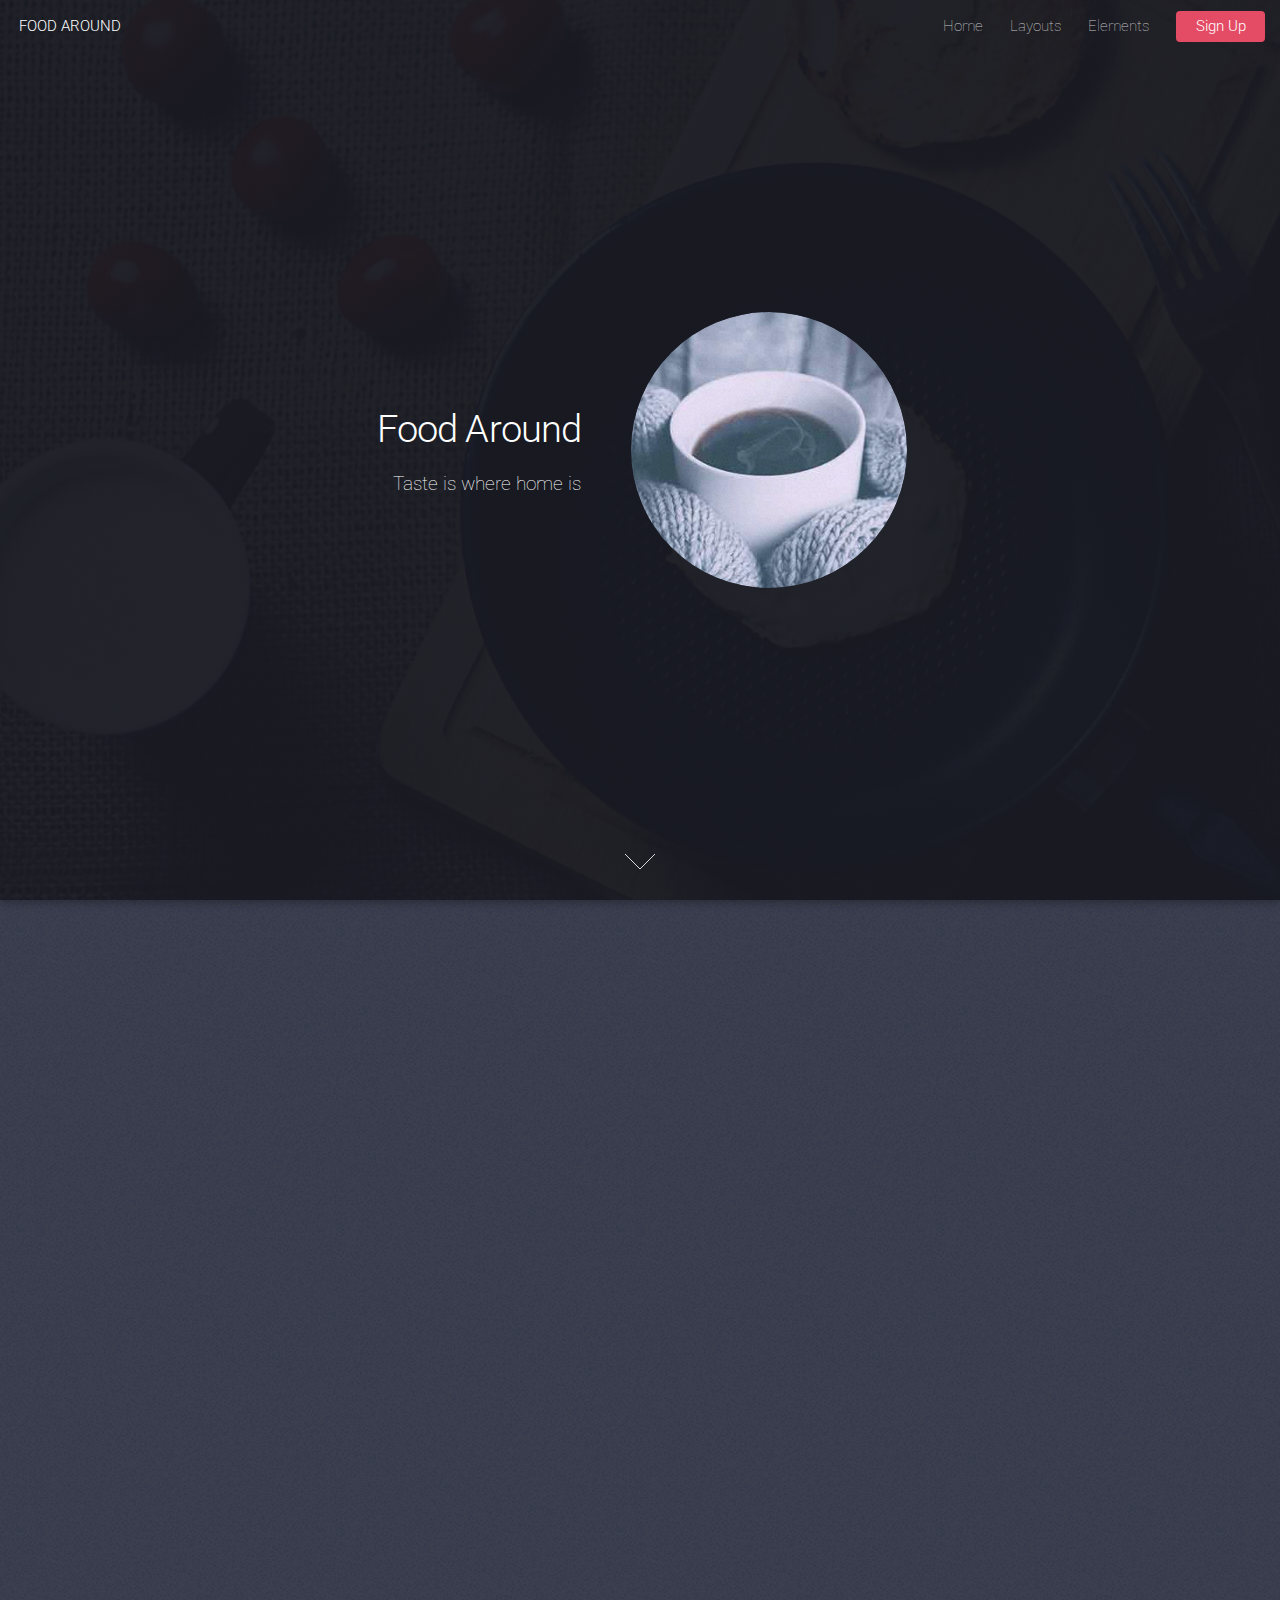
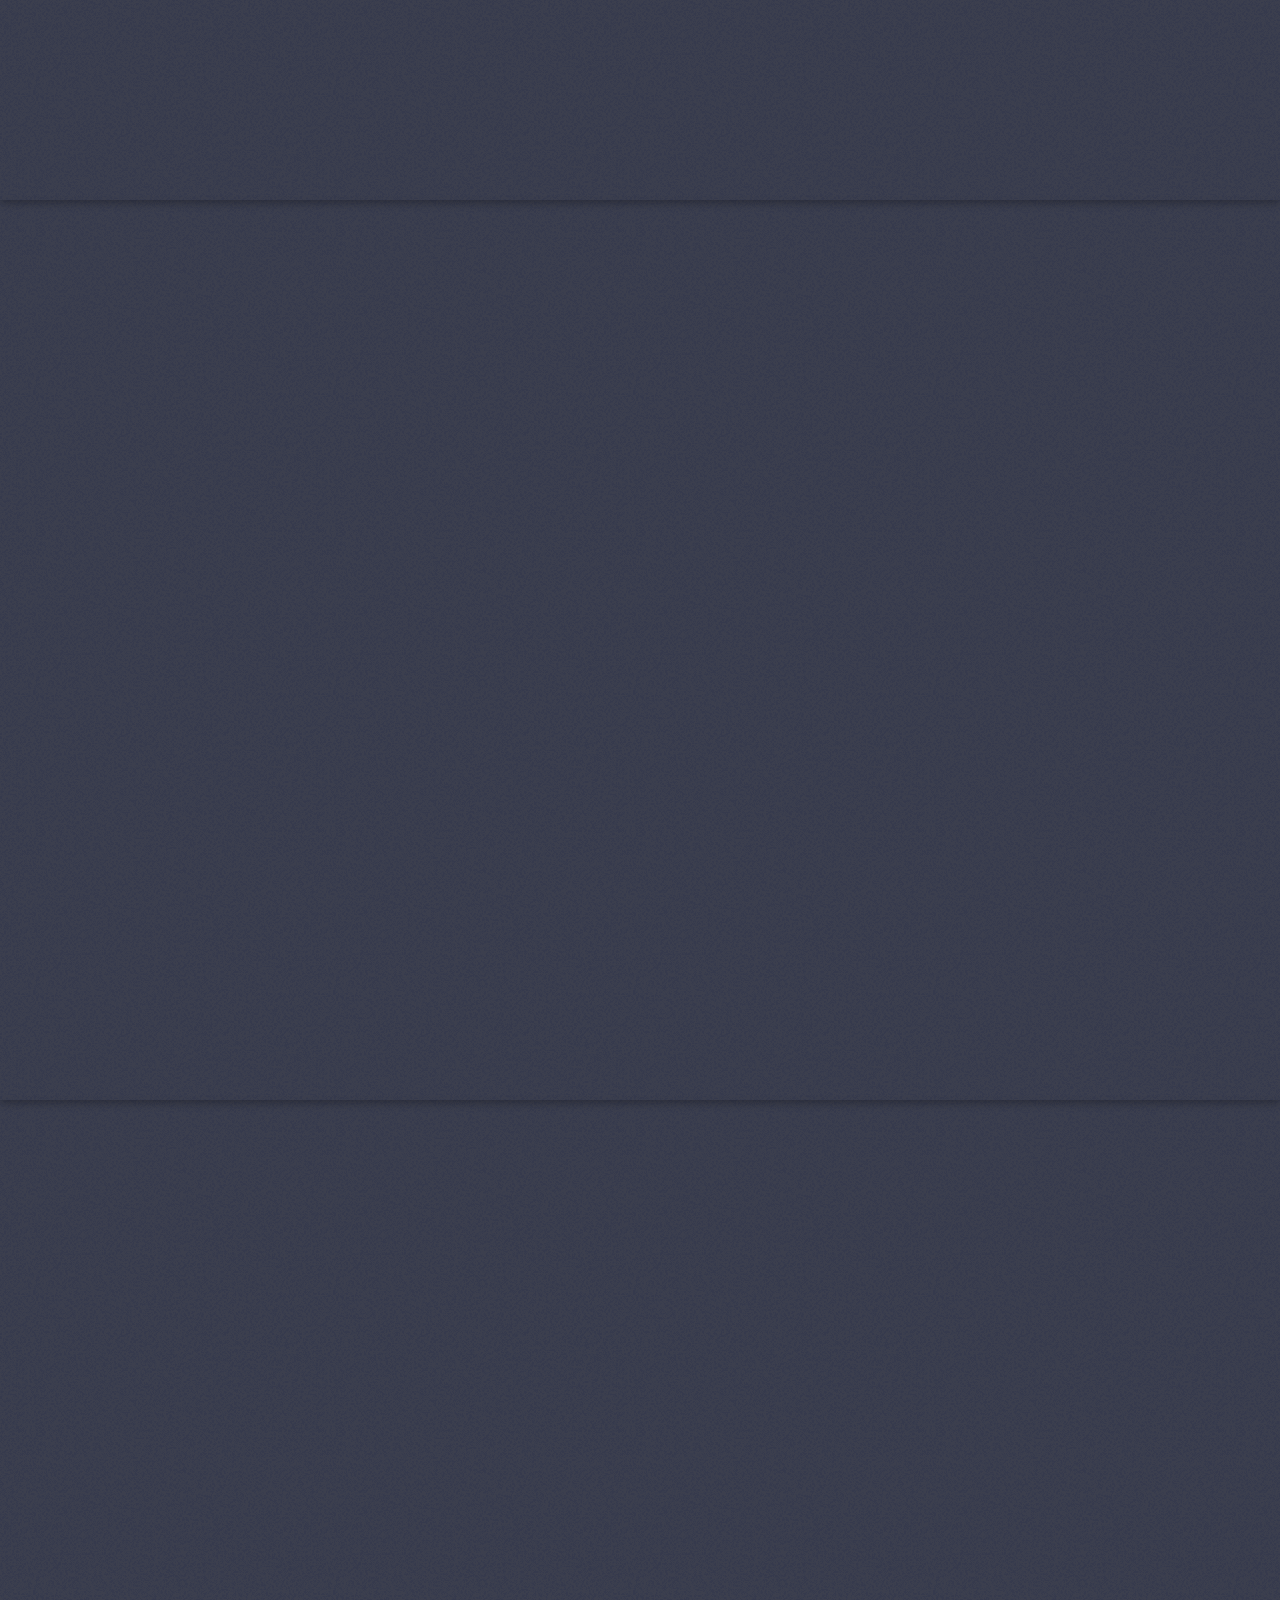
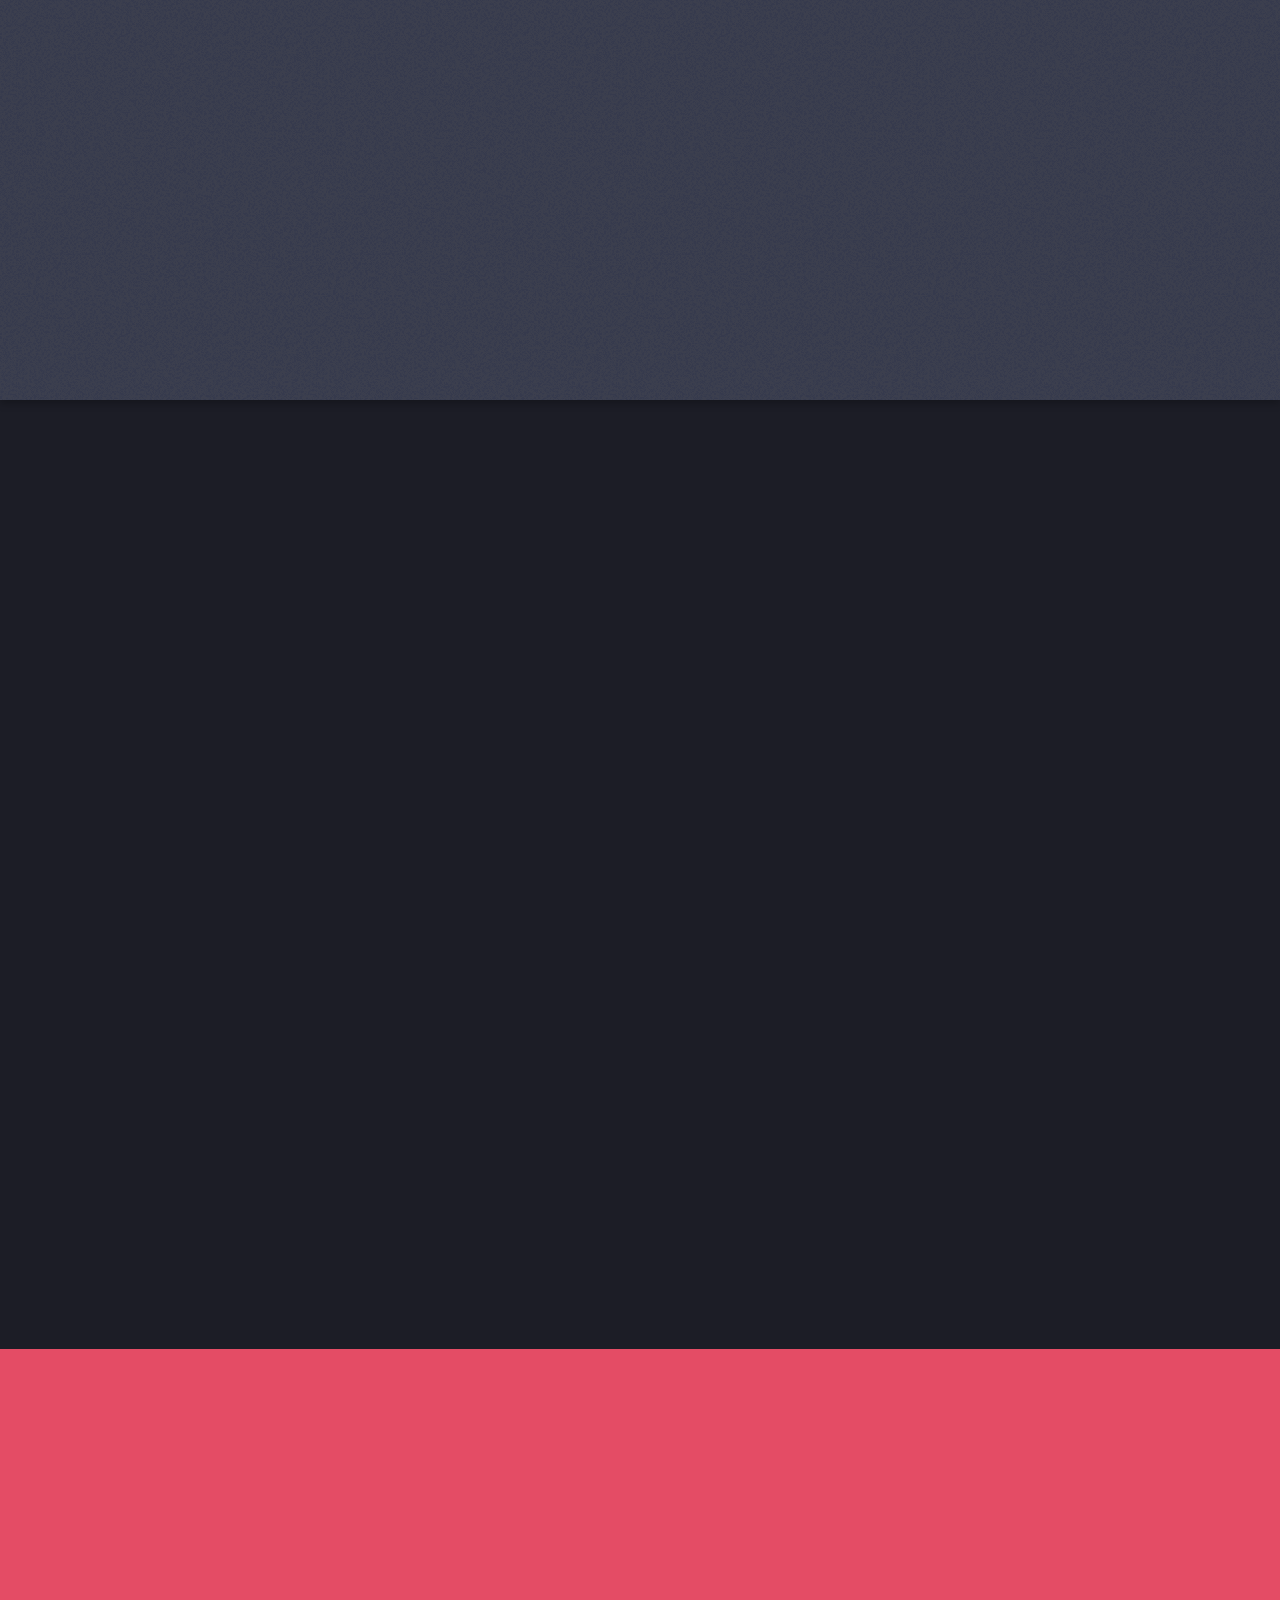
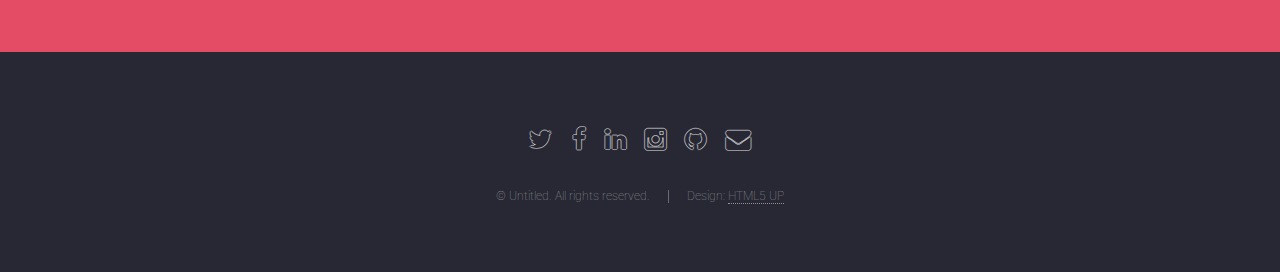
==== index.html @ 06fcaded "initial commit" ====
<!DOCTYPE HTML>
<!--
	Landed by HTML5 UP
	html5up.net | @n33co
	Free for personal and commercial use under the CCA 3.0 license (html5up.net/license)
-->
<html>
	<head>
		<title>Food Around | Taste is where home is</title>
		<meta charset="utf-8" />
		<meta name="viewport" content="width=device-width, initial-scale=1" />
		<!--[if lte IE 8]><script src="assets/js/ie/html5shiv.js"></script><![endif]-->
		<link rel="stylesheet" href="assets/css/main.css" />
		<!--[if lte IE 9]><link rel="stylesheet" href="assets/css/ie9.css" /><![endif]-->
		<!--[if lte IE 8]><link rel="stylesheet" href="assets/css/ie8.css" /><![endif]-->
	</head>
	<body class="landing">
		<div id="page-wrapper">

			<!-- Header -->
				<header id="header">
					<h1 id="logo"><a href="index.html">FOOD AROUND</a></h1>
					<nav id="nav">
						<ul>
							<li><a href="index.html">Home</a></li>
							<li>
								<a href="#">Layouts</a>
								<ul>
									<li><a href="left-sidebar.html">Left Sidebar</a></li>
									<li><a href="right-sidebar.html">Right Sidebar</a></li>
									<li><a href="no-sidebar.html">No Sidebar</a></li>
									<li>
										<a href="#">Submenu</a>
										<ul>
											<li><a href="#">Option 1</a></li>
											<li><a href="#">Option 2</a></li>
											<li><a href="#">Option 3</a></li>
											<li><a href="#">Option 4</a></li>
										</ul>
									</li>
								</ul>
							</li>
							<li><a href="elements.html">Elements</a></li>
							<li><a href="#" class="button special">Sign Up</a></li>
						</ul>
					</nav>
				</header>

			<!-- Banner -->
				<section id="banner">
					<div class="content">
						<header>
							<h2>Food Around</h2>
							<p>Taste is where home is</p>
						</header>
						<span class="image"><img src="images/pic01.jpg" alt="" /></span>
					</div>
					<a href="#one" class="goto-next scrolly">Next</a>
				</section>

			<!-- One -->
				<section id="one" class="spotlight style1 bottom">
					<span class="image fit main"><img src="images/pic02.jpg" alt="" /></span>
					<div class="content">
						<div class="container">
							<div class="row">
								<div class="4u 12u$(medium)">
									<header>
										<h2>Odio faucibus ipsum integer consequat</h2>
										<p>Nascetur eu nibh vestibulum amet gravida nascetur praesent</p>
									</header>
								</div>
								<div class="4u 12u$(medium)">
									<p>Feugiat accumsan lorem eu ac lorem amet sed accumsan donec.
									Blandit orci porttitor semper. Arcu phasellus tortor enim mi
									nisi praesent dolor adipiscing. Integer mi sed nascetur cep aliquet
									augue varius tempus lobortis porttitor accumsan consequat
									adipiscing lorem dolor.</p>
								</div>
								<div class="4u$ 12u$(medium)">
									<p>Morbi enim nascetur et placerat lorem sed iaculis neque ante
									adipiscing adipiscing metus massa. Blandit orci porttitor semper.
									Arcu phasellus tortor enim mi mi nisi praesent adipiscing. Integer
									mi sed nascetur cep aliquet augue varius tempus. Feugiat lorem
									ipsum dolor nullam.</p>
								</div>
							</div>
						</div>
					</div>
					<a href="#two" class="goto-next scrolly">Next</a>
				</section>

			<!-- Two -->
				<section id="two" class="spotlight style2 right">
					<span class="image fit main"><img src="images/pic03.jpg" alt="" /></span>
					<div class="content">
						<header>
							<h2>Interdum amet non magna accumsan</h2>
							<p>Nunc commodo accumsan eget id nisi eu col volutpat magna</p>
						</header>
						<p>Feugiat accumsan lorem eu ac lorem amet ac arcu phasellus tortor enim mi mi nisi praesent adipiscing. Integer mi sed nascetur cep aliquet augue varius tempus lobortis porttitor lorem et accumsan consequat adipiscing lorem.</p>
						<ul class="actions">
							<li><a href="#" class="button">Learn More</a></li>
						</ul>
					</div>
					<a href="#three" class="goto-next scrolly">Next</a>
				</section>

			<!-- Three -->
				<section id="three" class="spotlight style3 left">
					<span class="image fit main bottom"><img src="images/pic04.jpg" alt="" /></span>
					<div class="content">
						<header>
							<h2>Interdum felis blandit praesent sed augue</h2>
							<p>Accumsan integer ultricies aliquam vel massa sapien phasellus</p>
						</header>
						<p>Feugiat accumsan lorem eu ac lorem amet ac arcu phasellus tortor enim mi mi nisi praesent adipiscing. Integer mi sed nascetur cep aliquet augue varius tempus lobortis porttitor lorem et accumsan consequat adipiscing lorem.</p>
						<ul class="actions">
							<li><a href="#" class="button">Learn More</a></li>
						</ul>
					</div>
					<a href="#four" class="goto-next scrolly">Next</a>
				</section>

			<!-- Four -->
				<section id="four" class="wrapper style1 special fade-up">
					<div class="container">
						<header class="major">
							<h2>Accumsan sed tempus adipiscing blandit</h2>
							<p>Iaculis ac volutpat vis non enim gravida nisi faucibus posuere arcu consequat</p>
						</header>
						<div class="box alt">
							<div class="row uniform">
								<section class="4u 6u(medium) 12u$(xsmall)">
									<span class="icon alt major fa-area-chart"></span>
									<h3>Ipsum sed commodo</h3>
									<p>Feugiat accumsan lorem eu ac lorem amet accumsan donec. Blandit orci porttitor.</p>
								</section>
								<section class="4u 6u$(medium) 12u$(xsmall)">
									<span class="icon alt major fa-comment"></span>
									<h3>Eleifend lorem ornare</h3>
									<p>Feugiat accumsan lorem eu ac lorem amet accumsan donec. Blandit orci porttitor.</p>
								</section>
								<section class="4u$ 6u(medium) 12u$(xsmall)">
									<span class="icon alt major fa-flask"></span>
									<h3>Cubilia cep lobortis</h3>
									<p>Feugiat accumsan lorem eu ac lorem amet accumsan donec. Blandit orci porttitor.</p>
								</section>
								<section class="4u 6u$(medium) 12u$(xsmall)">
									<span class="icon alt major fa-paper-plane"></span>
									<h3>Non semper interdum</h3>
									<p>Feugiat accumsan lorem eu ac lorem amet accumsan donec. Blandit orci porttitor.</p>
								</section>
								<section class="4u 6u(medium) 12u$(xsmall)">
									<span class="icon alt major fa-file"></span>
									<h3>Odio laoreet accumsan</h3>
									<p>Feugiat accumsan lorem eu ac lorem amet accumsan donec. Blandit orci porttitor.</p>
								</section>
								<section class="4u$ 6u$(medium) 12u$(xsmall)">
									<span class="icon alt major fa-lock"></span>
									<h3>Massa arcu accumsan</h3>
									<p>Feugiat accumsan lorem eu ac lorem amet accumsan donec. Blandit orci porttitor.</p>
								</section>
							</div>
						</div>
						<footer class="major">
							<ul class="actions">
								<li><a href="#" class="button">Magna sed feugiat</a></li>
							</ul>
						</footer>
					</div>
				</section>

			<!-- Five -->
				<section id="five" class="wrapper style2 special fade">
					<div class="container">
						<header>
							<h2>Magna faucibus lorem diam</h2>
							<p>Ante metus praesent faucibus ante integer id accumsan eleifend</p>
						</header>
						<form method="post" action="#" class="container 50%">
							<div class="row uniform 50%">
								<div class="8u 12u$(xsmall)"><input type="email" name="email" id="email" placeholder="Your Email Address" /></div>
								<div class="4u$ 12u$(xsmall)"><input type="submit" value="Get Started" class="fit special" /></div>
							</div>
						</form>
					</div>
				</section>

			<!-- Footer -->
				<footer id="footer">
					<ul class="icons">
						<li><a href="#" class="icon alt fa-twitter"><span class="label">Twitter</span></a></li>
						<li><a href="#" class="icon alt fa-facebook"><span class="label">Facebook</span></a></li>
						<li><a href="#" class="icon alt fa-linkedin"><span class="label">LinkedIn</span></a></li>
						<li><a href="#" class="icon alt fa-instagram"><span class="label">Instagram</span></a></li>
						<li><a href="#" class="icon alt fa-github"><span class="label">GitHub</span></a></li>
						<li><a href="#" class="icon alt fa-envelope"><span class="label">Email</span></a></li>
					</ul>
					<ul class="copyright">
						<li>&copy; Untitled. All rights reserved.</li><li>Design: <a href="http://html5up.net">HTML5 UP</a></li>
					</ul>
				</footer>

		</div>

		<!-- Scripts -->
			<script src="assets/js/jquery.min.js"></script>
			<script src="assets/js/jquery.scrolly.min.js"></script>
			<script src="assets/js/jquery.dropotron.min.js"></script>
			<script src="assets/js/jquery.scrollex.min.js"></script>
			<script src="assets/js/skel.min.js"></script>
			<script src="assets/js/util.js"></script>
			<!--[if lte IE 8]><script src="assets/js/ie/respond.min.js"></script><![endif]-->
			<script src="assets/js/main.js"></script>

	</body>
</html>
---- assets/css/main.css ----
@import url("font-awesome.min.css");
@import url("http://fonts.googleapis.com/css?family=Roboto:100,300,100italic,300italic");

/*
	Landed by HTML5 UP
	html5up.net | @n33co
	Free for personal and commercial use under the CCA 3.0 license (html5up.net/license)
*/

/* Reset */

	html, body, div, span, applet, object, iframe, h1, h2, h3, h4, h5, h6, p, blockquote, pre, a, abbr, acronym, address, big, cite, code, del, dfn, em, img, ins, kbd, q, s, samp, small, strike, strong, sub, sup, tt, var, b, u, i, center, dl, dt, dd, ol, ul, li, fieldset, form, label, legend, table, caption, tbody, tfoot, thead, tr, th, td, article, aside, canvas, details, embed, figure, figcaption, footer, header, hgroup, menu, nav, output, ruby, section, summary, time, mark, audio, video {
		margin: 0;
		padding: 0;
		border: 0;
		font-size: 100%;
		font: inherit;
		vertical-align: baseline;
	}

	article, aside, details, figcaption, figure, footer, header, hgroup, menu, nav, section {
		display: block;
	}

	body {
		line-height: 1;
	}

	ol, ul {
		list-style: none;
	}

	blockquote, q {
		quotes: none;
	}

	blockquote:before, blockquote:after, q:before, q:after {
		content: '';
		content: none;
	}

	table {
		border-collapse: collapse;
		border-spacing: 0;
	}

	body {
		-webkit-text-size-adjust: none;
	}

/* Box Model */

	*, *:before, *:after {
		-moz-box-sizing: border-box;
		-webkit-box-sizing: border-box;
		box-sizing: border-box;
	}

/* Containers */

	.container {
		margin-left: auto;
		margin-right: auto;
	}

	.container.\31 25\25 {
		width: 100%;
		max-width: 87.5em;
		min-width: 70em;
	}

	.container.\37 5\25 {
		width: 52.5em;
	}

	.container.\35 0\25 {
		width: 35em;
	}

	.container.\32 5\25 {
		width: 17.5em;
	}

	.container {
		width: 70em;
	}

	@media screen and (max-width: 1680px) {

		.container.\31 25\25 {
			width: 100%;
			max-width: 87.5em;
			min-width: 70em;
		}

		.container.\37 5\25 {
			width: 52.5em;
		}

		.container.\35 0\25 {
			width: 35em;
		}

		.container.\32 5\25 {
			width: 17.5em;
		}

		.container {
			width: 70em;
		}

	}

	@media screen and (max-width: 1280px) {

		.container.\31 25\25 {
			width: 100%;
			max-width: 112.5%;
			min-width: 90%;
		}

		.container.\37 5\25 {
			width: 67.5%;
		}

		.container.\35 0\25 {
			width: 45%;
		}

		.container.\32 5\25 {
			width: 22.5%;
		}

		.container {
			width: 90%;
		}

	}

	@media screen and (max-width: 980px) {

		.container.\31 25\25 {
			width: 100%;
			max-width: 125%;
			min-width: 100%;
		}

		.container.\37 5\25 {
			width: 75%;
		}

		.container.\35 0\25 {
			width: 50%;
		}

		.container.\32 5\25 {
			width: 25%;
		}

		.container {
			width: 100% !important;
		}

	}

	@media screen and (max-width: 736px) {

		.container.\31 25\25 {
			width: 100%;
			max-width: 125%;
			min-width: 100%;
		}

		.container.\37 5\25 {
			width: 75%;
		}

		.container.\35 0\25 {
			width: 50%;
		}

		.container.\32 5\25 {
			width: 25%;
		}

		.container {
			width: 100% !important;
		}

	}

	@media screen and (max-width: 480px) {

		.container.\31 25\25 {
			width: 100%;
			max-width: 125%;
			min-width: 100%;
		}

		.container.\37 5\25 {
			width: 75%;
		}

		.container.\35 0\25 {
			width: 50%;
		}

		.container.\32 5\25 {
			width: 25%;
		}

		.container {
			width: 100% !important;
		}

	}

/* Grid */

	.row {
		border-bottom: solid 1px transparent;
		-moz-box-sizing: border-box;
		-webkit-box-sizing: border-box;
		box-sizing: border-box;
	}

	.row > * {
		float: left;
		-moz-box-sizing: border-box;
		-webkit-box-sizing: border-box;
		box-sizing: border-box;
	}

	.row:after, .row:before {
		content: '';
		display: block;
		clear: both;
		height: 0;
	}

	.row.uniform > * > :first-child {
		margin-top: 0;
	}

	.row.uniform > * > :last-child {
		margin-bottom: 0;
	}

	.row.\30 \25 > * {
		padding: 0 0 0 0em;
	}

	.row.\30 \25 {
		margin: 0 0 -1px 0em;
	}

	.row.uniform.\30 \25 > * {
		padding: 0em 0 0 0em;
	}

	.row.uniform.\30 \25 {
		margin: 0em 0 -1px 0em;
	}

	.row > * {
		padding: 0 0 0 2.5em;
	}

	.row {
		margin: 0 0 -1px -2.5em;
	}

	.row.uniform > * {
		padding: 2.5em 0 0 2.5em;
	}

	.row.uniform {
		margin: -2.5em 0 -1px -2.5em;
	}

	.row.\32 00\25 > * {
		padding: 0 0 0 5em;
	}

	.row.\32 00\25 {
		margin: 0 0 -1px -5em;
	}

	.row.uniform.\32 00\25 > * {
		padding: 5em 0 0 5em;
	}

	.row.uniform.\32 00\25 {
		margin: -5em 0 -1px -5em;
	}

	.row.\31 50\25 > * {
		padding: 0 0 0 3.75em;
	}

	.row.\31 50\25 {
		margin: 0 0 -1px -3.75em;
	}

	.row.uniform.\31 50\25 > * {
		padding: 3.75em 0 0 3.75em;
	}

	.row.uniform.\31 50\25 {
		margin: -3.75em 0 -1px -3.75em;
	}

	.row.\35 0\25 > * {
		padding: 0 0 0 1.25em;
	}

	.row.\35 0\25 {
		margin: 0 0 -1px -1.25em;
	}

	.row.uniform.\35 0\25 > * {
		padding: 1.25em 0 0 1.25em;
	}

	.row.uniform.\35 0\25 {
		margin: -1.25em 0 -1px -1.25em;
	}

	.row.\32 5\25 > * {
		padding: 0 0 0 0.625em;
	}

	.row.\32 5\25 {
		margin: 0 0 -1px -0.625em;
	}

	.row.uniform.\32 5\25 > * {
		padding: 0.625em 0 0 0.625em;
	}

	.row.uniform.\32 5\25 {
		margin: -0.625em 0 -1px -0.625em;
	}

	.\31 2u, .\31 2u\24 {
		width: 100%;
		clear: none;
		margin-left: 0;
	}

	.\31 1u, .\31 1u\24 {
		width: 91.6666666667%;
		clear: none;
		margin-left: 0;
	}

	.\31 0u, .\31 0u\24 {
		width: 83.3333333333%;
		clear: none;
		margin-left: 0;
	}

	.\39 u, .\39 u\24 {
		width: 75%;
		clear: none;
		margin-left: 0;
	}

	.\38 u, .\38 u\24 {
		width: 66.6666666667%;
		clear: none;
		margin-left: 0;
	}

	.\37 u, .\37 u\24 {
		width: 58.3333333333%;
		clear: none;
		margin-left: 0;
	}

	.\36 u, .\36 u\24 {
		width: 50%;
		clear: none;
		margin-left: 0;
	}

	.\35 u, .\35 u\24 {
		width: 41.6666666667%;
		clear: none;
		margin-left: 0;
	}

	.\34 u, .\34 u\24 {
		width: 33.3333333333%;
		clear: none;
		margin-left: 0;
	}

	.\33 u, .\33 u\24 {
		width: 25%;
		clear: none;
		margin-left: 0;
	}

	.\32 u, .\32 u\24 {
		width: 16.6666666667%;
		clear: none;
		margin-left: 0;
	}

	.\31 u, .\31 u\24 {
		width: 8.3333333333%;
		clear: none;
		margin-left: 0;
	}

	.\31 2u\24 + *,
	.\31 1u\24 + *,
	.\31 0u\24 + *,
	.\39 u\24 + *,
	.\38 u\24 + *,
	.\37 u\24 + *,
	.\36 u\24 + *,
	.\35 u\24 + *,
	.\34 u\24 + *,
	.\33 u\24 + *,
	.\32 u\24 + *,
	.\31 u\24 + * {
		clear: left;
	}

	.\-11u {
		margin-left: 91.66667%;
	}

	.\-10u {
		margin-left: 83.33333%;
	}

	.\-9u {
		margin-left: 75%;
	}

	.\-8u {
		margin-left: 66.66667%;
	}

	.\-7u {
		margin-left: 58.33333%;
	}

	.\-6u {
		margin-left: 50%;
	}

	.\-5u {
		margin-left: 41.66667%;
	}

	.\-4u {
		margin-left: 33.33333%;
	}

	.\-3u {
		margin-left: 25%;
	}

	.\-2u {
		margin-left: 16.66667%;
	}

	.\-1u {
		margin-left: 8.33333%;
	}

	@media screen and (max-width: 1680px) {

		.row > * {
			padding: 0 0 0 2.5em;
		}

		.row {
			margin: 0 0 -1px -2.5em;
		}

		.row.uniform > * {
			padding: 2.5em 0 0 2.5em;
		}

		.row.uniform {
			margin: -2.5em 0 -1px -2.5em;
		}

		.row.\32 00\25 > * {
			padding: 0 0 0 5em;
		}

		.row.\32 00\25 {
			margin: 0 0 -1px -5em;
		}

		.row.uniform.\32 00\25 > * {
			padding: 5em 0 0 5em;
		}

		.row.uniform.\32 00\25 {
			margin: -5em 0 -1px -5em;
		}

		.row.\31 50\25 > * {
			padding: 0 0 0 3.75em;
		}

		.row.\31 50\25 {
			margin: 0 0 -1px -3.75em;
		}

		.row.uniform.\31 50\25 > * {
			padding: 3.75em 0 0 3.75em;
		}

		.row.uniform.\31 50\25 {
			margin: -3.75em 0 -1px -3.75em;
		}

		.row.\35 0\25 > * {
			padding: 0 0 0 1.25em;
		}

		.row.\35 0\25 {
			margin: 0 0 -1px -1.25em;
		}

		.row.uniform.\35 0\25 > * {
			padding: 1.25em 0 0 1.25em;
		}

		.row.uniform.\35 0\25 {
			margin: -1.25em 0 -1px -1.25em;
		}

		.row.\32 5\25 > * {
			padding: 0 0 0 0.625em;
		}

		.row.\32 5\25 {
			margin: 0 0 -1px -0.625em;
		}

		.row.uniform.\32 5\25 > * {
			padding: 0.625em 0 0 0.625em;
		}

		.row.uniform.\32 5\25 {
			margin: -0.625em 0 -1px -0.625em;
		}

		.\31 2u\28xlarge\29, .\31 2u\24\28xlarge\29 {
			width: 100%;
			clear: none;
			margin-left: 0;
		}

		.\31 1u\28xlarge\29, .\31 1u\24\28xlarge\29 {
			width: 91.6666666667%;
			clear: none;
			margin-left: 0;
		}

		.\31 0u\28xlarge\29, .\31 0u\24\28xlarge\29 {
			width: 83.3333333333%;
			clear: none;
			margin-left: 0;
		}

		.\39 u\28xlarge\29, .\39 u\24\28xlarge\29 {
			width: 75%;
			clear: none;
			margin-left: 0;
		}

		.\38 u\28xlarge\29, .\38 u\24\28xlarge\29 {
			width: 66.6666666667%;
			clear: none;
			margin-left: 0;
		}

		.\37 u\28xlarge\29, .\37 u\24\28xlarge\29 {
			width: 58.3333333333%;
			clear: none;
			margin-left: 0;
		}

		.\36 u\28xlarge\29, .\36 u\24\28xlarge\29 {
			width: 50%;
			clear: none;
			margin-left: 0;
		}

		.\35 u\28xlarge\29, .\35 u\24\28xlarge\29 {
			width: 41.6666666667%;
			clear: none;
			margin-left: 0;
		}

		.\34 u\28xlarge\29, .\34 u\24\28xlarge\29 {
			width: 33.3333333333%;
			clear: none;
			margin-left: 0;
		}

		.\33 u\28xlarge\29, .\33 u\24\28xlarge\29 {
			width: 25%;
			clear: none;
			margin-left: 0;
		}

		.\32 u\28xlarge\29, .\32 u\24\28xlarge\29 {
			width: 16.6666666667%;
			clear: none;
			margin-left: 0;
		}

		.\31 u\28xlarge\29, .\31 u\24\28xlarge\29 {
			width: 8.3333333333%;
			clear: none;
			margin-left: 0;
		}

		.\31 2u\24\28xlarge\29 + *,
		.\31 1u\24\28xlarge\29 + *,
		.\31 0u\24\28xlarge\29 + *,
		.\39 u\24\28xlarge\29 + *,
		.\38 u\24\28xlarge\29 + *,
		.\37 u\24\28xlarge\29 + *,
		.\36 u\24\28xlarge\29 + *,
		.\35 u\24\28xlarge\29 + *,
		.\34 u\24\28xlarge\29 + *,
		.\33 u\24\28xlarge\29 + *,
		.\32 u\24\28xlarge\29 + *,
		.\31 u\24\28xlarge\29 + * {
			clear: left;
		}

		.\-11u\28xlarge\29 {
			margin-left: 91.66667%;
		}

		.\-10u\28xlarge\29 {
			margin-left: 83.33333%;
		}

		.\-9u\28xlarge\29 {
			margin-left: 75%;
		}

		.\-8u\28xlarge\29 {
			margin-left: 66.66667%;
		}

		.\-7u\28xlarge\29 {
			margin-left: 58.33333%;
		}

		.\-6u\28xlarge\29 {
			margin-left: 50%;
		}

		.\-5u\28xlarge\29 {
			margin-left: 41.66667%;
		}

		.\-4u\28xlarge\29 {
			margin-left: 33.33333%;
		}

		.\-3u\28xlarge\29 {
			margin-left: 25%;
		}

		.\-2u\28xlarge\29 {
			margin-left: 16.66667%;
		}

		.\-1u\28xlarge\29 {
			margin-left: 8.33333%;
		}

	}

	@media screen and (max-width: 1280px) {

		.row > * {
			padding: 0 0 0 2.5em;
		}

		.row {
			margin: 0 0 -1px -2.5em;
		}

		.row.uniform > * {
			padding: 2.5em 0 0 2.5em;
		}

		.row.uniform {
			margin: -2.5em 0 -1px -2.5em;
		}

		.row.\32 00\25 > * {
			padding: 0 0 0 5em;
		}

		.row.\32 00\25 {
			margin: 0 0 -1px -5em;
		}

		.row.uniform.\32 00\25 > * {
			padding: 5em 0 0 5em;
		}

		.row.uniform.\32 00\25 {
			margin: -5em 0 -1px -5em;
		}

		.row.\31 50\25 > * {
			padding: 0 0 0 3.75em;
		}

		.row.\31 50\25 {
			margin: 0 0 -1px -3.75em;
		}

		.row.uniform.\31 50\25 > * {
			padding: 3.75em 0 0 3.75em;
		}

		.row.uniform.\31 50\25 {
			margin: -3.75em 0 -1px -3.75em;
		}

		.row.\35 0\25 > * {
			padding: 0 0 0 1.25em;
		}

		.row.\35 0\25 {
			margin: 0 0 -1px -1.25em;
		}

		.row.uniform.\35 0\25 > * {
			padding: 1.25em 0 0 1.25em;
		}

		.row.uniform.\35 0\25 {
			margin: -1.25em 0 -1px -1.25em;
		}

		.row.\32 5\25 > * {
			padding: 0 0 0 0.625em;
		}

		.row.\32 5\25 {
			margin: 0 0 -1px -0.625em;
		}

		.row.uniform.\32 5\25 > * {
			padding: 0.625em 0 0 0.625em;
		}

		.row.uniform.\32 5\25 {
			margin: -0.625em 0 -1px -0.625em;
		}

		.\31 2u\28large\29, .\31 2u\24\28large\29 {
			width: 100%;
			clear: none;
			margin-left: 0;
		}

		.\31 1u\28large\29, .\31 1u\24\28large\29 {
			width: 91.6666666667%;
			clear: none;
			margin-left: 0;
		}

		.\31 0u\28large\29, .\31 0u\24\28large\29 {
			width: 83.3333333333%;
			clear: none;
			margin-left: 0;
		}

		.\39 u\28large\29, .\39 u\24\28large\29 {
			width: 75%;
			clear: none;
			margin-left: 0;
		}

		.\38 u\28large\29, .\38 u\24\28large\29 {
			width: 66.6666666667%;
			clear: none;
			margin-left: 0;
		}

		.\37 u\28large\29, .\37 u\24\28large\29 {
			width: 58.3333333333%;
			clear: none;
			margin-left: 0;
		}

		.\36 u\28large\29, .\36 u\24\28large\29 {
			width: 50%;
			clear: none;
			margin-left: 0;
		}

		.\35 u\28large\29, .\35 u\24\28large\29 {
			width: 41.6666666667%;
			clear: none;
			margin-left: 0;
		}

		.\34 u\28large\29, .\34 u\24\28large\29 {
			width: 33.3333333333%;
			clear: none;
			margin-left: 0;
		}

		.\33 u\28large\29, .\33 u\24\28large\29 {
			width: 25%;
			clear: none;
			margin-left: 0;
		}

		.\32 u\28large\29, .\32 u\24\28large\29 {
			width: 16.6666666667%;
			clear: none;
			margin-left: 0;
		}

		.\31 u\28large\29, .\31 u\24\28large\29 {
			width: 8.3333333333%;
			clear: none;
			margin-left: 0;
		}

		.\31 2u\24\28large\29 + *,
		.\31 1u\24\28large\29 + *,
		.\31 0u\24\28large\29 + *,
		.\39 u\24\28large\29 + *,
		.\38 u\24\28large\29 + *,
		.\37 u\24\28large\29 + *,
		.\36 u\24\28large\29 + *,
		.\35 u\24\28large\29 + *,
		.\34 u\24\28large\29 + *,
		.\33 u\24\28large\29 + *,
		.\32 u\24\28large\29 + *,
		.\31 u\24\28large\29 + * {
			clear: left;
		}

		.\-11u\28large\29 {
			margin-left: 91.66667%;
		}

		.\-10u\28large\29 {
			margin-left: 83.33333%;
		}

		.\-9u\28large\29 {
			margin-left: 75%;
		}

		.\-8u\28large\29 {
			margin-left: 66.66667%;
		}

		.\-7u\28large\29 {
			margin-left: 58.33333%;
		}

		.\-6u\28large\29 {
			margin-left: 50%;
		}

		.\-5u\28large\29 {
			margin-left: 41.66667%;
		}

		.\-4u\28large\29 {
			margin-left: 33.33333%;
		}

		.\-3u\28large\29 {
			margin-left: 25%;
		}

		.\-2u\28large\29 {
			margin-left: 16.66667%;
		}

		.\-1u\28large\29 {
			margin-left: 8.33333%;
		}

	}

	@media screen and (max-width: 980px) {

		.row > * {
			padding: 0 0 0 2.5em;
		}

		.row {
			margin: 0 0 -1px -2.5em;
		}

		.row.uniform > * {
			padding: 2.5em 0 0 2.5em;
		}

		.row.uniform {
			margin: -2.5em 0 -1px -2.5em;
		}

		.row.\32 00\25 > * {
			padding: 0 0 0 5em;
		}

		.row.\32 00\25 {
			margin: 0 0 -1px -5em;
		}

		.row.uniform.\32 00\25 > * {
			padding: 5em 0 0 5em;
		}

		.row.uniform.\32 00\25 {
			margin: -5em 0 -1px -5em;
		}

		.row.\31 50\25 > * {
			padding: 0 0 0 3.75em;
		}

		.row.\31 50\25 {
			margin: 0 0 -1px -3.75em;
		}

		.row.uniform.\31 50\25 > * {
			padding: 3.75em 0 0 3.75em;
		}

		.row.uniform.\31 50\25 {
			margin: -3.75em 0 -1px -3.75em;
		}

		.row.\35 0\25 > * {
			padding: 0 0 0 1.25em;
		}

		.row.\35 0\25 {
			margin: 0 0 -1px -1.25em;
		}

		.row.uniform.\35 0\25 > * {
			padding: 1.25em 0 0 1.25em;
		}

		.row.uniform.\35 0\25 {
			margin: -1.25em 0 -1px -1.25em;
		}

		.row.\32 5\25 > * {
			padding: 0 0 0 0.625em;
		}

		.row.\32 5\25 {
			margin: 0 0 -1px -0.625em;
		}

		.row.uniform.\32 5\25 > * {
			padding: 0.625em 0 0 0.625em;
		}

		.row.uniform.\32 5\25 {
			margin: -0.625em 0 -1px -0.625em;
		}

		.\31 2u\28medium\29, .\31 2u\24\28medium\29 {
			width: 100%;
			clear: none;
			margin-left: 0;
		}

		.\31 1u\28medium\29, .\31 1u\24\28medium\29 {
			width: 91.6666666667%;
			clear: none;
			margin-left: 0;
		}

		.\31 0u\28medium\29, .\31 0u\24\28medium\29 {
			width: 83.3333333333%;
			clear: none;
			margin-left: 0;
		}

		.\39 u\28medium\29, .\39 u\24\28medium\29 {
			width: 75%;
			clear: none;
			margin-left: 0;
		}

		.\38 u\28medium\29, .\38 u\24\28medium\29 {
			width: 66.6666666667%;
			clear: none;
			margin-left: 0;
		}

		.\37 u\28medium\29, .\37 u\24\28medium\29 {
			width: 58.3333333333%;
			clear: none;
			margin-left: 0;
		}

		.\36 u\28medium\29, .\36 u\24\28medium\29 {
			width: 50%;
			clear: none;
			margin-left: 0;
		}

		.\35 u\28medium\29, .\35 u\24\28medium\29 {
			width: 41.6666666667%;
			clear: none;
			margin-left: 0;
		}

		.\34 u\28medium\29, .\34 u\24\28medium\29 {
			width: 33.3333333333%;
			clear: none;
			margin-left: 0;
		}

		.\33 u\28medium\29, .\33 u\24\28medium\29 {
			width: 25%;
			clear: none;
			margin-left: 0;
		}

		.\32 u\28medium\29, .\32 u\24\28medium\29 {
			width: 16.6666666667%;
			clear: none;
			margin-left: 0;
		}

		.\31 u\28medium\29, .\31 u\24\28medium\29 {
			width: 8.3333333333%;
			clear: none;
			margin-left: 0;
		}

		.\31 2u\24\28medium\29 + *,
		.\31 1u\24\28medium\29 + *,
		.\31 0u\24\28medium\29 + *,
		.\39 u\24\28medium\29 + *,
		.\38 u\24\28medium\29 + *,
		.\37 u\24\28medium\29 + *,
		.\36 u\24\28medium\29 + *,
		.\35 u\24\28medium\29 + *,
		.\34 u\24\28medium\29 + *,
		.\33 u\24\28medium\29 + *,
		.\32 u\24\28medium\29 + *,
		.\31 u\24\28medium\29 + * {
			clear: left;
		}

		.\-11u\28medium\29 {
			margin-left: 91.66667%;
		}

		.\-10u\28medium\29 {
			margin-left: 83.33333%;
		}

		.\-9u\28medium\29 {
			margin-left: 75%;
		}

		.\-8u\28medium\29 {
			margin-left: 66.66667%;
		}

		.\-7u\28medium\29 {
			margin-left: 58.33333%;
		}

		.\-6u\28medium\29 {
			margin-left: 50%;
		}

		.\-5u\28medium\29 {
			margin-left: 41.66667%;
		}

		.\-4u\28medium\29 {
			margin-left: 33.33333%;
		}

		.\-3u\28medium\29 {
			margin-left: 25%;
		}

		.\-2u\28medium\29 {
			margin-left: 16.66667%;
		}

		.\-1u\28medium\29 {
			margin-left: 8.33333%;
		}

	}

	@media screen and (max-width: 736px) {

		.row > * {
			padding: 0 0 0 2.5em;
		}

		.row {
			margin: 0 0 -1px -2.5em;
		}

		.row.uniform > * {
			padding: 2.5em 0 0 2.5em;
		}

		.row.uniform {
			margin: -2.5em 0 -1px -2.5em;
		}

		.row.\32 00\25 > * {
			padding: 0 0 0 5em;
		}

		.row.\32 00\25 {
			margin: 0 0 -1px -5em;
		}

		.row.uniform.\32 00\25 > * {
			padding: 5em 0 0 5em;
		}

		.row.uniform.\32 00\25 {
			margin: -5em 0 -1px -5em;
		}

		.row.\31 50\25 > * {
			padding: 0 0 0 3.75em;
		}

		.row.\31 50\25 {
			margin: 0 0 -1px -3.75em;
		}

		.row.uniform.\31 50\25 > * {
			padding: 3.75em 0 0 3.75em;
		}

		.row.uniform.\31 50\25 {
			margin: -3.75em 0 -1px -3.75em;
		}

		.row.\35 0\25 > * {
			padding: 0 0 0 1.25em;
		}

		.row.\35 0\25 {
			margin: 0 0 -1px -1.25em;
		}

		.row.uniform.\35 0\25 > * {
			padding: 1.25em 0 0 1.25em;
		}

		.row.uniform.\35 0\25 {
			margin: -1.25em 0 -1px -1.25em;
		}

		.row.\32 5\25 > * {
			padding: 0 0 0 0.625em;
		}

		.row.\32 5\25 {
			margin: 0 0 -1px -0.625em;
		}

		.row.uniform.\32 5\25 > * {
			padding: 0.625em 0 0 0.625em;
		}

		.row.uniform.\32 5\25 {
			margin: -0.625em 0 -1px -0.625em;
		}

		.\31 2u\28small\29, .\31 2u\24\28small\29 {
			width: 100%;
			clear: none;
			margin-left: 0;
		}

		.\31 1u\28small\29, .\31 1u\24\28small\29 {
			width: 91.6666666667%;
			clear: none;
			margin-left: 0;
		}

		.\31 0u\28small\29, .\31 0u\24\28small\29 {
			width: 83.3333333333%;
			clear: none;
			margin-left: 0;
		}

		.\39 u\28small\29, .\39 u\24\28small\29 {
			width: 75%;
			clear: none;
			margin-left: 0;
		}

		.\38 u\28small\29, .\38 u\24\28small\29 {
			width: 66.6666666667%;
			clear: none;
			margin-left: 0;
		}

		.\37 u\28small\29, .\37 u\24\28small\29 {
			width: 58.3333333333%;
			clear: none;
			margin-left: 0;
		}

		.\36 u\28small\29, .\36 u\24\28small\29 {
			width: 50%;
			clear: none;
			margin-left: 0;
		}

		.\35 u\28small\29, .\35 u\24\28small\29 {
			width: 41.6666666667%;
			clear: none;
			margin-left: 0;
		}

		.\34 u\28small\29, .\34 u\24\28small\29 {
			width: 33.3333333333%;
			clear: none;
			margin-left: 0;
		}

		.\33 u\28small\29, .\33 u\24\28small\29 {
			width: 25%;
			clear: none;
			margin-left: 0;
		}

		.\32 u\28small\29, .\32 u\24\28small\29 {
			width: 16.6666666667%;
			clear: none;
			margin-left: 0;
		}

		.\31 u\28small\29, .\31 u\24\28small\29 {
			width: 8.3333333333%;
			clear: none;
			margin-left: 0;
		}

		.\31 2u\24\28small\29 + *,
		.\31 1u\24\28small\29 + *,
		.\31 0u\24\28small\29 + *,
		.\39 u\24\28small\29 + *,
		.\38 u\24\28small\29 + *,
		.\37 u\24\28small\29 + *,
		.\36 u\24\28small\29 + *,
		.\35 u\24\28small\29 + *,
		.\34 u\24\28small\29 + *,
		.\33 u\24\28small\29 + *,
		.\32 u\24\28small\29 + *,
		.\31 u\24\28small\29 + * {
			clear: left;
		}

		.\-11u\28small\29 {
			margin-left: 91.66667%;
		}

		.\-10u\28small\29 {
			margin-left: 83.33333%;
		}

		.\-9u\28small\29 {
			margin-left: 75%;
		}

		.\-8u\28small\29 {
			margin-left: 66.66667%;
		}

		.\-7u\28small\29 {
			margin-left: 58.33333%;
		}

		.\-6u\28small\29 {
			margin-left: 50%;
		}

		.\-5u\28small\29 {
			margin-left: 41.66667%;
		}

		.\-4u\28small\29 {
			margin-left: 33.33333%;
		}

		.\-3u\28small\29 {
			margin-left: 25%;
		}

		.\-2u\28small\29 {
			margin-left: 16.66667%;
		}

		.\-1u\28small\29 {
			margin-left: 8.33333%;
		}

	}

	@media screen and (max-width: 480px) {

		.row > * {
			padding: 0 0 0 2.5em;
		}

		.row {
			margin: 0 0 -1px -2.5em;
		}

		.row.uniform > * {
			padding: 2.5em 0 0 2.5em;
		}

		.row.uniform {
			margin: -2.5em 0 -1px -2.5em;
		}

		.row.\32 00\25 > * {
			padding: 0 0 0 5em;
		}

		.row.\32 00\25 {
			margin: 0 0 -1px -5em;
		}

		.row.uniform.\32 00\25 > * {
			padding: 5em 0 0 5em;
		}

		.row.uniform.\32 00\25 {
			margin: -5em 0 -1px -5em;
		}

		.row.\31 50\25 > * {
			padding: 0 0 0 3.75em;
		}

		.row.\31 50\25 {
			margin: 0 0 -1px -3.75em;
		}

		.row.uniform.\31 50\25 > * {
			padding: 3.75em 0 0 3.75em;
		}

		.row.uniform.\31 50\25 {
			margin: -3.75em 0 -1px -3.75em;
		}

		.row.\35 0\25 > * {
			padding: 0 0 0 1.25em;
		}

		.row.\35 0\25 {
			margin: 0 0 -1px -1.25em;
		}

		.row.uniform.\35 0\25 > * {
			padding: 1.25em 0 0 1.25em;
		}

		.row.uniform.\35 0\25 {
			margin: -1.25em 0 -1px -1.25em;
		}

		.row.\32 5\25 > * {
			padding: 0 0 0 0.625em;
		}

		.row.\32 5\25 {
			margin: 0 0 -1px -0.625em;
		}

		.row.uniform.\32 5\25 > * {
			padding: 0.625em 0 0 0.625em;
		}

		.row.uniform.\32 5\25 {
			margin: -0.625em 0 -1px -0.625em;
		}

		.\31 2u\28xsmall\29, .\31 2u\24\28xsmall\29 {
			width: 100%;
			clear: none;
			margin-left: 0;
		}

		.\31 1u\28xsmall\29, .\31 1u\24\28xsmall\29 {
			width: 91.6666666667%;
			clear: none;
			margin-left: 0;
		}

		.\31 0u\28xsmall\29, .\31 0u\24\28xsmall\29 {
			width: 83.3333333333%;
			clear: none;
			margin-left: 0;
		}

		.\39 u\28xsmall\29, .\39 u\24\28xsmall\29 {
			width: 75%;
			clear: none;
			margin-left: 0;
		}

		.\38 u\28xsmall\29, .\38 u\24\28xsmall\29 {
			width: 66.6666666667%;
			clear: none;
			margin-left: 0;
		}

		.\37 u\28xsmall\29, .\37 u\24\28xsmall\29 {
			width: 58.3333333333%;
			clear: none;
			margin-left: 0;
		}

		.\36 u\28xsmall\29, .\36 u\24\28xsmall\29 {
			width: 50%;
			clear: none;
			margin-left: 0;
		}

		.\35 u\28xsmall\29, .\35 u\24\28xsmall\29 {
			width: 41.6666666667%;
			clear: none;
			margin-left: 0;
		}

		.\34 u\28xsmall\29, .\34 u\24\28xsmall\29 {
			width: 33.3333333333%;
			clear: none;
			margin-left: 0;
		}

		.\33 u\28xsmall\29, .\33 u\24\28xsmall\29 {
			width: 25%;
			clear: none;
			margin-left: 0;
		}

		.\32 u\28xsmall\29, .\32 u\24\28xsmall\29 {
			width: 16.6666666667%;
			clear: none;
			margin-left: 0;
		}

		.\31 u\28xsmall\29, .\31 u\24\28xsmall\29 {
			width: 8.3333333333%;
			clear: none;
			margin-left: 0;
		}

		.\31 2u\24\28xsmall\29 + *,
		.\31 1u\24\28xsmall\29 + *,
		.\31 0u\24\28xsmall\29 + *,
		.\39 u\24\28xsmall\29 + *,
		.\38 u\24\28xsmall\29 + *,
		.\37 u\24\28xsmall\29 + *,
		.\36 u\24\28xsmall\29 + *,
		.\35 u\24\28xsmall\29 + *,
		.\34 u\24\28xsmall\29 + *,
		.\33 u\24\28xsmall\29 + *,
		.\32 u\24\28xsmall\29 + *,
		.\31 u\24\28xsmall\29 + * {
			clear: left;
		}

		.\-11u\28xsmall\29 {
			margin-left: 91.66667%;
		}

		.\-10u\28xsmall\29 {
			margin-left: 83.33333%;
		}

		.\-9u\28xsmall\29 {
			margin-left: 75%;
		}

		.\-8u\28xsmall\29 {
			margin-left: 66.66667%;
		}

		.\-7u\28xsmall\29 {
			margin-left: 58.33333%;
		}

		.\-6u\28xsmall\29 {
			margin-left: 50%;
		}

		.\-5u\28xsmall\29 {
			margin-left: 41.66667%;
		}

		.\-4u\28xsmall\29 {
			margin-left: 33.33333%;
		}

		.\-3u\28xsmall\29 {
			margin-left: 25%;
		}

		.\-2u\28xsmall\29 {
			margin-left: 16.66667%;
		}

		.\-1u\28xsmall\29 {
			margin-left: 8.33333%;
		}

	}

/* Basic */

	html, body {
		background: #1c1d26;
	}

	body.is-loading *, body.is-loading *:before, body.is-loading *:after {
		-moz-animation: none !important;
		-webkit-animation: none !important;
		-ms-animation: none !important;
		animation: none !important;
		-moz-transition: none !important;
		-webkit-transition: none !important;
		-ms-transition: none !important;
		transition: none !important;
	}

	body, input, select, textarea {
		color: rgba(255, 255, 255, 0.75);
		font-family: "Roboto", Helvetica, sans-serif;
		font-size: 15pt;
		font-weight: 100;
		line-height: 1.75em;
	}

	a {
		-moz-transition: border-color 0.2s ease-in-out, color 0.2s ease-in-out;
		-webkit-transition: border-color 0.2s ease-in-out, color 0.2s ease-in-out;
		-ms-transition: border-color 0.2s ease-in-out, color 0.2s ease-in-out;
		transition: border-color 0.2s ease-in-out, color 0.2s ease-in-out;
		border-bottom: dotted 1px;
		color: #e44c65;
		text-decoration: none;
	}

		a:hover {
			color: #e44c65 !important;
			border-bottom-color: transparent;
		}

	strong, b {
		color: #ffffff;
		font-weight: 300;
	}

	em, i {
		font-style: italic;
	}

	p {
		margin: 0 0 2em 0;
	}

	h1, h2, h3, h4, h5, h6 {
		color: #ffffff;
		font-weight: 300;
		line-height: 1em;
		margin: 0 0 1em 0;
	}

		h1 a, h2 a, h3 a, h4 a, h5 a, h6 a {
			color: inherit;
			border: 0;
		}

	h2 {
		font-size: 2em;
		line-height: 1.5em;
		letter-spacing: -0.025em;
	}

	h3 {
		font-size: 1.35em;
		line-height: 1.5em;
	}

	h4 {
		font-size: 1.1em;
		line-height: 1.5em;
	}

	h5 {
		font-size: 0.9em;
		line-height: 1.5em;
	}

	h6 {
		font-size: 0.7em;
		line-height: 1.5em;
	}

	sub {
		font-size: 0.8em;
		position: relative;
		top: 0.5em;
	}

	sup {
		font-size: 0.8em;
		position: relative;
		top: -0.5em;
	}

	hr {
		border: 0;
		border-bottom: solid 1px rgba(255, 255, 255, 0.3);
		margin: 3em 0;
	}

		hr.major {
			margin: 4em 0;
		}

	blockquote {
		border-left: solid 4px rgba(255, 255, 255, 0.3);
		font-style: italic;
		margin: 0 0 2em 0;
		padding: 0.5em 0 0.5em 2em;
	}

	code {
		background: rgba(255, 255, 255, 0.075);
		border-radius: 4px;
		font-family: "Courier New", monospace;
		font-size: 0.9em;
		margin: 0 0.25em;
		padding: 0.25em 0.65em;
	}

	pre {
		-webkit-overflow-scrolling: touch;
		font-family: "Courier New", monospace;
		font-size: 0.9em;
		margin: 0 0 2em 0;
	}

		pre code {
			display: block;
			line-height: 1.75em;
			padding: 1em 1.5em;
			overflow-x: auto;
		}

	.align-left {
		text-align: left;
	}

	.align-center {
		text-align: center;
	}

	.align-right {
		text-align: right;
	}

/* Loader */

	@-moz-keyframes spinner-show {
		0% {
			opacity: 0;
		}

		100% {
			opacity: 1;
		}
	}

	@-webkit-keyframes spinner-show {
		0% {
			opacity: 0;
		}

		100% {
			opacity: 1;
		}
	}

	@-ms-keyframes spinner-show {
		0% {
			opacity: 0;
		}

		100% {
			opacity: 1;
		}
	}

	@keyframes spinner-show {
		0% {
			opacity: 0;
		}

		100% {
			opacity: 1;
		}
	}

	@-moz-keyframes spinner-hide {
		0% {
			color: rgba(255, 255, 255, 0.15);
			z-index: 100001;
			-moz-transform: scale(1) rotate(0deg);
			-webkit-transform: scale(1) rotate(0deg);
			-ms-transform: scale(1) rotate(0deg);
			transform: scale(1) rotate(0deg);
		}

		99% {
			color: #1c1d26;
			z-index: 100001;
			-moz-transform: scale(0.5) rotate(360deg);
			-webkit-transform: scale(0.5) rotate(360deg);
			-ms-transform: scale(0.5) rotate(360deg);
			transform: scale(0.5) rotate(360deg);
		}

		100% {
			color: #1c1d26;
			z-index: -1;
			-moz-transform: scale(0.5) rotate(360deg);
			-webkit-transform: scale(0.5) rotate(360deg);
			-ms-transform: scale(0.5) rotate(360deg);
			transform: scale(0.5) rotate(360deg);
		}
	}

	@-webkit-keyframes spinner-hide {
		0% {
			color: rgba(255, 255, 255, 0.15);
			z-index: 100001;
			-moz-transform: scale(1) rotate(0deg);
			-webkit-transform: scale(1) rotate(0deg);
			-ms-transform: scale(1) rotate(0deg);
			transform: scale(1) rotate(0deg);
		}

		99% {
			color: #1c1d26;
			z-index: 100001;
			-moz-transform: scale(0.5) rotate(360deg);
			-webkit-transform: scale(0.5) rotate(360deg);
			-ms-transform: scale(0.5) rotate(360deg);
			transform: scale(0.5) rotate(360deg);
		}

		100% {
			color: #1c1d26;
			z-index: -1;
			-moz-transform: scale(0.5) rotate(360deg);
			-webkit-transform: scale(0.5) rotate(360deg);
			-ms-transform: scale(0.5) rotate(360deg);
			transform: scale(0.5) rotate(360deg);
		}
	}

	@-ms-keyframes spinner-hide {
		0% {
			color: rgba(255, 255, 255, 0.15);
			z-index: 100001;
			-moz-transform: scale(1) rotate(0deg);
			-webkit-transform: scale(1) rotate(0deg);
			-ms-transform: scale(1) rotate(0deg);
			transform: scale(1) rotate(0deg);
		}

		99% {
			color: #1c1d26;
			z-index: 100001;
			-moz-transform: scale(0.5) rotate(360deg);
			-webkit-transform: scale(0.5) rotate(360deg);
			-ms-transform: scale(0.5) rotate(360deg);
			transform: scale(0.5) rotate(360deg);
		}

		100% {
			color: #1c1d26;
			z-index: -1;
			-moz-transform: scale(0.5) rotate(360deg);
			-webkit-transform: scale(0.5) rotate(360deg);
			-ms-transform: scale(0.5) rotate(360deg);
			transform: scale(0.5) rotate(360deg);
		}
	}

	@keyframes spinner-hide {
		0% {
			color: rgba(255, 255, 255, 0.15);
			z-index: 100001;
			-moz-transform: scale(1) rotate(0deg);
			-webkit-transform: scale(1) rotate(0deg);
			-ms-transform: scale(1) rotate(0deg);
			transform: scale(1) rotate(0deg);
		}

		99% {
			color: #1c1d26;
			z-index: 100001;
			-moz-transform: scale(0.5) rotate(360deg);
			-webkit-transform: scale(0.5) rotate(360deg);
			-ms-transform: scale(0.5) rotate(360deg);
			transform: scale(0.5) rotate(360deg);
		}

		100% {
			color: #1c1d26;
			z-index: -1;
			-moz-transform: scale(0.5) rotate(360deg);
			-webkit-transform: scale(0.5) rotate(360deg);
			-ms-transform: scale(0.5) rotate(360deg);
			transform: scale(0.5) rotate(360deg);
		}
	}

	@-moz-keyframes spinner-rotate {
		0% {
			-moz-transform: scale(1) rotate(0deg);
			-webkit-transform: scale(1) rotate(0deg);
			-ms-transform: scale(1) rotate(0deg);
			transform: scale(1) rotate(0deg);
		}

		100% {
			-moz-transform: scale(1) rotate(360deg);
			-webkit-transform: scale(1) rotate(360deg);
			-ms-transform: scale(1) rotate(360deg);
			transform: scale(1) rotate(360deg);
		}
	}

	@-webkit-keyframes spinner-rotate {
		0% {
			-moz-transform: scale(1) rotate(0deg);
			-webkit-transform: scale(1) rotate(0deg);
			-ms-transform: scale(1) rotate(0deg);
			transform: scale(1) rotate(0deg);
		}

		100% {
			-moz-transform: scale(1) rotate(360deg);
			-webkit-transform: scale(1) rotate(360deg);
			-ms-transform: scale(1) rotate(360deg);
			transform: scale(1) rotate(360deg);
		}
	}

	@-ms-keyframes spinner-rotate {
		0% {
			-moz-transform: scale(1) rotate(0deg);
			-webkit-transform: scale(1) rotate(0deg);
			-ms-transform: scale(1) rotate(0deg);
			transform: scale(1) rotate(0deg);
		}

		100% {
			-moz-transform: scale(1) rotate(360deg);
			-webkit-transform: scale(1) rotate(360deg);
			-ms-transform: scale(1) rotate(360deg);
			transform: scale(1) rotate(360deg);
		}
	}

	@keyframes spinner-rotate {
		0% {
			-moz-transform: scale(1) rotate(0deg);
			-webkit-transform: scale(1) rotate(0deg);
			-ms-transform: scale(1) rotate(0deg);
			transform: scale(1) rotate(0deg);
		}

		100% {
			-moz-transform: scale(1) rotate(360deg);
			-webkit-transform: scale(1) rotate(360deg);
			-ms-transform: scale(1) rotate(360deg);
			transform: scale(1) rotate(360deg);
		}
	}

	@-moz-keyframes overlay-hide {
		0% {
			opacity: 1;
			z-index: 100000;
		}

		15% {
			opacity: 1;
			z-index: 100000;
		}

		99% {
			opacity: 0;
			z-index: 100000;
		}

		100% {
			opacity: 0;
			z-index: -1;
		}
	}

	@-webkit-keyframes overlay-hide {
		0% {
			opacity: 1;
			z-index: 100000;
		}

		15% {
			opacity: 1;
			z-index: 100000;
		}

		99% {
			opacity: 0;
			z-index: 100000;
		}

		100% {
			opacity: 0;
			z-index: -1;
		}
	}

	@-ms-keyframes overlay-hide {
		0% {
			opacity: 1;
			z-index: 100000;
		}

		15% {
			opacity: 1;
			z-index: 100000;
		}

		99% {
			opacity: 0;
			z-index: 100000;
		}

		100% {
			opacity: 0;
			z-index: -1;
		}
	}

	@keyframes overlay-hide {
		0% {
			opacity: 1;
			z-index: 100000;
		}

		15% {
			opacity: 1;
			z-index: 100000;
		}

		99% {
			opacity: 0;
			z-index: 100000;
		}

		100% {
			opacity: 0;
			z-index: -1;
		}
	}

	body.landing {
		text-decoration: none;
	}

		body.landing:before {
			-moz-osx-font-smoothing: grayscale;
			-webkit-font-smoothing: antialiased;
			font-family: FontAwesome;
			font-style: normal;
			font-weight: normal;
			text-transform: none !important;
		}

		body.landing:before {
			-moz-animation: spinner-show 1.5s 1 0.25s ease forwards, spinner-hide 0.25s ease-in-out forwards !important;
			-webkit-animation: spinner-show 1.5s 1 0.25s ease forwards, spinner-hide 0.25s ease-in-out forwards !important;
			-ms-animation: spinner-show 1.5s 1 0.25s ease forwards, spinner-hide 0.25s ease-in-out forwards !important;
			animation: spinner-show 1.5s 1 0.25s ease forwards, spinner-hide 0.25s ease-in-out forwards !important;
			-moz-transform-origin: 50% 50%;
			-webkit-transform-origin: 50% 50%;
			-ms-transform-origin: 50% 50%;
			transform-origin: 50% 50%;
			color: rgba(255, 255, 255, 0.15);
			content: '\f1ce';
			cursor: default;
			display: block;
			font-size: 2em;
			height: 2em;
			left: 50%;
			line-height: 2em;
			margin: -1em 0 0 -1em;
			opacity: 0;
			position: fixed;
			text-align: center;
			top: 50%;
			width: 2em;
			z-index: -1;
		}

		body.landing:after {
			-moz-animation: overlay-hide 1.5s ease-in forwards !important;
			-webkit-animation: overlay-hide 1.5s ease-in forwards !important;
			-ms-animation: overlay-hide 1.5s ease-in forwards !important;
			animation: overlay-hide 1.5s ease-in forwards !important;
			background: #1c1d26;
			content: '';
			display: block;
			height: 100%;
			left: 0;
			opacity: 0;
			position: fixed;
			top: 0;
			width: 100%;
			z-index: -1;
		}

		body.landing.is-loading:before {
			-moz-animation: spinner-show 1.5s 1 0.25s ease forwards, spinner-rotate 0.75s infinite linear !important;
			-webkit-animation: spinner-show 1.5s 1 0.25s ease forwards, spinner-rotate 0.75s infinite linear !important;
			-ms-animation: spinner-show 1.5s 1 0.25s ease forwards, spinner-rotate 0.75s infinite linear !important;
			animation: spinner-show 1.5s 1 0.25s ease forwards, spinner-rotate 0.75s infinite linear !important;
			z-index: 100001;
		}

		body.landing.is-loading:after {
			-moz-animation: none !important;
			-webkit-animation: none !important;
			-ms-animation: none !important;
			animation: none !important;
			opacity: 1;
			z-index: 100000;
		}

	@media (-webkit-min-device-pixel-ratio: 2) {

		body.landing:before {
			line-height: 2.025em;
		}

	}

/* Section/Article */

	section.special, article.special {
		text-align: center;
	}

	header p {
		color: #ffffff;
		position: relative;
		margin: 0 0 1.5em 0;
	}

	header h2 + p {
		font-size: 1.25em;
		margin-top: -1em;
		line-height: 1.75em;
	}

	header h3 + p {
		font-size: 1.1em;
		margin-top: -0.8em;
		line-height: 1.75em;
	}

	header h4 + p,
	header h5 + p,
	header h6 + p {
		font-size: 0.9em;
		margin-top: -0.6em;
		line-height: 1.5em;
	}

	header.major {
		margin: 0 0 4em 0;
		position: relative;
		text-align: center;
	}

		header.major:after {
			background: #e44c65;
			content: '';
			display: inline-block;
			height: 0.2em;
			max-width: 20em;
			width: 75%;
		}

	footer.major {
		margin: 4em 0 0 0;
	}

/* Form */

	form {
		margin: 0 0 2em 0;
	}

	label {
		color: #ffffff;
		display: block;
		font-size: 0.9em;
		font-weight: 300;
		margin: 0 0 1em 0;
	}

	input[type="text"],
	input[type="password"],
	input[type="email"],
	select,
	textarea {
		-moz-appearance: none;
		-webkit-appearance: none;
		-ms-appearance: none;
		appearance: none;
		-moz-transition: border-color 0.2s ease-in-out;
		-webkit-transition: border-color 0.2s ease-in-out;
		-ms-transition: border-color 0.2s ease-in-out;
		transition: border-color 0.2s ease-in-out;
		background: transparent;
		border-radius: 4px;
		border: solid 1px rgba(255, 255, 255, 0.3);
		color: inherit;
		display: block;
		outline: 0;
		padding: 0 1em;
		text-decoration: none;
		width: 100%;
	}

		input[type="text"]:invalid,
		input[type="password"]:invalid,
		input[type="email"]:invalid,
		select:invalid,
		textarea:invalid {
			box-shadow: none;
		}

		input[type="text"]:focus,
		input[type="password"]:focus,
		input[type="email"]:focus,
		select:focus,
		textarea:focus {
			border-color: #e44c65;
		}

	.select-wrapper {
		text-decoration: none;
		display: block;
		position: relative;
	}

		.select-wrapper:before {
			-moz-osx-font-smoothing: grayscale;
			-webkit-font-smoothing: antialiased;
			font-family: FontAwesome;
			font-style: normal;
			font-weight: normal;
			text-transform: none !important;
		}

		.select-wrapper:before {
			color: rgba(255, 255, 255, 0.3);
			content: '\f078';
			display: block;
			height: 3em;
			line-height: 3em;
			pointer-events: none;
			position: absolute;
			right: 0;
			text-align: center;
			top: 0;
			width: 3em;
		}

		.select-wrapper select::-ms-expand {
			display: none;
		}

	input[type="text"],
	input[type="password"],
	input[type="email"],
	select {
		height: 3em;
	}

	textarea {
		padding: 0.75em 1em;
	}

	select option {
		background-color: #1c1d26;
		color: #ffffff;
	}

	select:focus::-ms-value {
		background: transparent;
	}

	input[type="checkbox"],
	input[type="radio"] {
		-moz-appearance: none;
		-webkit-appearance: none;
		-ms-appearance: none;
		appearance: none;
		display: block;
		float: left;
		margin-right: -2em;
		opacity: 0;
		width: 1em;
		z-index: -1;
	}

		input[type="checkbox"] + label,
		input[type="radio"] + label {
			text-decoration: none;
			color: rgba(255, 255, 255, 0.75);
			cursor: pointer;
			display: inline-block;
			font-size: 1em;
			font-weight: 100;
			padding-left: 2.55em;
			padding-right: 0.75em;
			position: relative;
		}

			input[type="checkbox"] + label:before,
			input[type="radio"] + label:before {
				-moz-osx-font-smoothing: grayscale;
				-webkit-font-smoothing: antialiased;
				font-family: FontAwesome;
				font-style: normal;
				font-weight: normal;
				text-transform: none !important;
			}

			input[type="checkbox"] + label:before,
			input[type="radio"] + label:before {
				border-radius: 4px;
				border: solid 1px rgba(255, 255, 255, 0.3);
				content: '';
				display: inline-block;
				height: 1.8em;
				left: 0;
				line-height: 1.725em;
				position: absolute;
				text-align: center;
				top: 0;
				width: 1.8em;
			}

		input[type="checkbox"]:checked + label:before,
		input[type="radio"]:checked + label:before {
			background: rgba(255, 255, 255, 0.25);
			color: #ffffff;
			content: '\f00c';
		}

		input[type="checkbox"]:focus + label:before,
		input[type="radio"]:focus + label:before {
			border-color: #e44c65;
		}

	input[type="checkbox"] + label:before {
		border-radius: 4px;
	}

	input[type="radio"] + label:before {
		border-radius: 100%;
	}

	::-webkit-input-placeholder {
		color: rgba(255, 255, 255, 0.5) !important;
		opacity: 1.0;
	}

	:-moz-placeholder {
		color: rgba(255, 255, 255, 0.5) !important;
		opacity: 1.0;
	}

	::-moz-placeholder {
		color: rgba(255, 255, 255, 0.5) !important;
		opacity: 1.0;
	}

	:-ms-input-placeholder {
		color: rgba(255, 255, 255, 0.5) !important;
		opacity: 1.0;
	}

	.formerize-placeholder {
		color: rgba(255, 255, 255, 0.5) !important;
		opacity: 1.0;
	}

/* Box */

	.box {
		border-radius: 4px;
		border: solid 1px rgba(255, 255, 255, 0.3);
		margin-bottom: 2em;
		padding: 1.5em;
	}

		.box > :last-child,
		.box > :last-child > :last-child,
		.box > :last-child > :last-child > :last-child {
			margin-bottom: 0;
		}

		.box.alt {
			border: 0;
			border-radius: 0;
			padding: 0;
		}

/* Icon */

	.icon {
		text-decoration: none;
		border-bottom: none;
		position: relative;
	}

		.icon:before {
			-moz-osx-font-smoothing: grayscale;
			-webkit-font-smoothing: antialiased;
			font-family: FontAwesome;
			font-style: normal;
			font-weight: normal;
			text-transform: none !important;
		}

		.icon > .label {
			display: none;
		}

		.icon.alt {
			text-decoration: none;
		}

			.icon.alt:before {
				-moz-osx-font-smoothing: grayscale;
				-webkit-font-smoothing: antialiased;
				font-family: FontAwesome;
				font-style: normal;
				font-weight: normal;
				text-transform: none !important;
			}

			.icon.alt:before {
				color: #1c1d26 !important;
				text-shadow: 1px 0 0 #ffffff, -1px 0 0 #ffffff, 0 1px 0 #ffffff, 0 -1px 0 #ffffff;
			}

		.icon.major {
			background: #272833;
			border-radius: 100%;
			cursor: default;
			display: inline-block;
			height: 6em;
			line-height: 6em;
			margin: 0 0 2em 0;
			text-align: center;
			width: 6em;
		}

			.icon.major:before {
				font-size: 2.25em;
			}

			.icon.major.alt {
				text-decoration: none;
			}

				.icon.major.alt:before {
					-moz-osx-font-smoothing: grayscale;
					-webkit-font-smoothing: antialiased;
					font-family: FontAwesome;
					font-style: normal;
					font-weight: normal;
					text-transform: none !important;
				}

				.icon.major.alt:before {
					color: #272833 !important;
					text-shadow: 1px 0 0 #ffffff, -1px 0 0 #ffffff, 0 1px 0 #ffffff, 0 -1px 0 #ffffff;
				}

/* Image */

	.image {
		border-radius: 4px;
		border: 0;
		display: inline-block;
		position: relative;
		overflow: hidden;
	}

		.image:before {
			content: '';
			display: block;
			position: absolute;
			left: 0;
			top: 0;
			background-image: url("images/overlay.png");
			width: 100%;
			height: 100%;
			z-index: 1;
		}

		.image img {
			border-radius: 4px;
			display: block;
		}

		.image.left {
			float: left;
			margin: 0 1.5em 1em 0;
			top: 0.25em;
		}

		.image.right {
			float: right;
			margin: 0 0 1em 1.5em;
			top: 0.25em;
		}

		.image.left, .image.right {
			max-width: 40%;
		}

			.image.left img, .image.right img {
				width: 100%;
			}

		.image.fit {
			display: block;
			margin: 0 0 2em 0;
			width: 100%;
		}

			.image.fit img {
				width: 100%;
			}

/* List */

	ol {
		list-style: decimal;
		margin: 0 0 2em 0;
		padding-left: 1.25em;
	}

		ol li {
			padding-left: 0.25em;
		}

	ul {
		list-style: disc;
		margin: 0 0 2em 0;
		padding-left: 1em;
	}

		ul li {
			padding-left: 0.5em;
		}

		ul.alt {
			list-style: none;
			padding-left: 0;
		}

			ul.alt li {
				border-top: solid 1px rgba(255, 255, 255, 0.3);
				padding: 0.5em 0;
			}

				ul.alt li:first-child {
					border-top: 0;
					padding-top: 0;
				}

		ul.icons {
			cursor: default;
			list-style: none;
			padding-left: 0;
		}

			ul.icons li {
				display: inline-block;
				height: 2.5em;
				line-height: 2.5em;
				padding: 0 0.5em;
			}

				ul.icons li .icon {
					font-size: 0.8em;
				}

					ul.icons li .icon:before {
						font-size: 2em;
					}

		ul.actions {
			cursor: default;
			list-style: none;
			padding-left: 0;
		}

			ul.actions li {
				display: inline-block;
				padding: 0 1em 0 0;
				vertical-align: middle;
			}

				ul.actions li:last-child {
					padding-right: 0;
				}

			ul.actions.small li {
				padding: 0 0.5em 0 0;
			}

			ul.actions.vertical li {
				display: block;
				padding: 1em 0 0 0;
			}

				ul.actions.vertical li:first-child {
					padding-top: 0;
				}

				ul.actions.vertical li > * {
					margin-bottom: 0;
				}

			ul.actions.vertical.small li {
				padding: 0.5em 0 0 0;
			}

				ul.actions.vertical.small li:first-child {
					padding-top: 0;
				}

			ul.actions.fit {
				display: table;
				margin-left: -1em;
				padding: 0;
				table-layout: fixed;
				width: calc(100% + 1em);
			}

				ul.actions.fit li {
					display: table-cell;
					padding: 0 0 0 1em;
				}

					ul.actions.fit li > * {
						margin-bottom: 0;
					}

				ul.actions.fit.small {
					margin-left: -0.5em;
					width: calc(100% + 0.5em);
				}

					ul.actions.fit.small li {
						padding: 0 0 0 0.5em;
					}

	dl {
		margin: 0 0 2em 0;
	}

/* Table */

	.table-wrapper {
		-webkit-overflow-scrolling: touch;
		overflow-x: auto;
	}

	table {
		margin: 0 0 2em 0;
		width: 100%;
	}

		table tbody tr {
			border: solid 1px rgba(255, 255, 255, 0.3);
			border-left: 0;
			border-right: 0;
		}

			table tbody tr:nth-child(2n + 1) {
				background-color: rgba(255, 255, 255, 0.075);
			}

		table td {
			padding: 0.75em 0.75em;
		}

		table th {
			color: #ffffff;
			font-size: 0.9em;
			font-weight: 300;
			padding: 0 0.75em 0.75em 0.75em;
			text-align: left;
		}

		table thead {
			border-bottom: solid 1px rgba(255, 255, 255, 0.3);
		}

		table tfoot {
			border-top: solid 1px rgba(255, 255, 255, 0.3);
		}

		table.alt {
			border-collapse: separate;
		}

			table.alt tbody tr td {
				border: solid 1px rgba(255, 255, 255, 0.3);
				border-left-width: 0;
				border-top-width: 0;
			}

				table.alt tbody tr td:first-child {
					border-left-width: 1px;
				}

			table.alt tbody tr:first-child td {
				border-top-width: 1px;
			}

			table.alt thead {
				border-bottom: 0;
			}

			table.alt tfoot {
				border-top: 0;
			}

/* Button */

	input[type="submit"],
	input[type="reset"],
	input[type="button"],
	.button {
		-moz-appearance: none;
		-webkit-appearance: none;
		-ms-appearance: none;
		appearance: none;
		-moz-transition: background-color 0.2s ease-in-out, color 0.2s ease-in-out, box-shadow 0.2s ease-in-out;
		-webkit-transition: background-color 0.2s ease-in-out, color 0.2s ease-in-out, box-shadow 0.2s ease-in-out;
		-ms-transition: background-color 0.2s ease-in-out, color 0.2s ease-in-out, box-shadow 0.2s ease-in-out;
		transition: background-color 0.2s ease-in-out, color 0.2s ease-in-out, box-shadow 0.2s ease-in-out;
		background-color: transparent;
		border-radius: 4px;
		border: 0;
		box-shadow: inset 0 0 0 1px rgba(255, 255, 255, 0.3);
		color: #ffffff !important;
		cursor: pointer;
		display: inline-block;
		font-weight: 300;
		height: 3em;
		line-height: 3em;
		padding: 0 2.25em;
		text-align: center;
		text-decoration: none;
		white-space: nowrap;
	}

		input[type="submit"]:hover, input[type="submit"]:active,
		input[type="reset"]:hover,
		input[type="reset"]:active,
		input[type="button"]:hover,
		input[type="button"]:active,
		.button:hover,
		.button:active {
			box-shadow: inset 0 0 0 1px #e44c65;
			color: #e44c65 !important;
		}

		input[type="submit"]:active,
		input[type="reset"]:active,
		input[type="button"]:active,
		.button:active {
			background-color: rgba(228, 76, 101, 0.15);
		}

		input[type="submit"].icon:before,
		input[type="reset"].icon:before,
		input[type="button"].icon:before,
		.button.icon:before {
			margin-right: 0.5em;
		}

		input[type="submit"].fit,
		input[type="reset"].fit,
		input[type="button"].fit,
		.button.fit {
			display: block;
			margin: 0 0 1em 0;
			width: 100%;
		}

		input[type="submit"].small,
		input[type="reset"].small,
		input[type="button"].small,
		.button.small {
			font-size: 0.8em;
		}

		input[type="submit"].big,
		input[type="reset"].big,
		input[type="button"].big,
		.button.big {
			font-size: 1.35em;
		}

		input[type="submit"].special,
		input[type="reset"].special,
		input[type="button"].special,
		.button.special {
			background-color: #e44c65;
			box-shadow: none;
			color: #ffffff !important;
		}

			input[type="submit"].special:hover,
			input[type="reset"].special:hover,
			input[type="button"].special:hover,
			.button.special:hover {
				background-color: #e76278;
			}

			input[type="submit"].special:active,
			input[type="reset"].special:active,
			input[type="button"].special:active,
			.button.special:active {
				background-color: #e13652;
			}

		input[type="submit"].disabled, input[type="submit"]:disabled,
		input[type="reset"].disabled,
		input[type="reset"]:disabled,
		input[type="button"].disabled,
		input[type="button"]:disabled,
		.button.disabled,
		.button:disabled {
			background-color: rgba(255, 255, 255, 0.3) !important;
			box-shadow: none !important;
			color: #ffffff !important;
			cursor: default;
			opacity: 0.25;
		}

/* Goto Next */

	.goto-next {
		border: 0;
		bottom: 0;
		display: block;
		height: 5em;
		left: 50%;
		margin: 0 0 0 -5em;
		overflow: hidden;
		position: absolute;
		text-indent: 10em;
		white-space: nowrap;
		width: 10em;
		z-index: 1;
	}

		.goto-next:before {
			background-image: url("images/arrow.svg");
			background-position: center center;
			background-repeat: no-repeat;
			background-size: contain;
			content: '';
			display: block;
			height: 1.5em;
			left: 50%;
			margin: -0.75em 0 0 -1em;
			position: absolute;
			top: 50%;
			width: 2em;
			z-index: 1;
		}

/* Spotlight */

	.spotlight {
		background-attachment: fixed;
		background-position: center center;
		background-size: cover;
		box-shadow: 0 0.25em 0.5em 0 rgba(0, 0, 0, 0.25);
		height: 100vh;
		overflow: hidden;
		position: relative;
	}

		.spotlight:nth-last-of-type(1) {
			z-index: 1;
		}

		.spotlight:nth-last-of-type(2) {
			z-index: 2;
		}

		.spotlight:nth-last-of-type(3) {
			z-index: 3;
		}

		.spotlight:nth-last-of-type(4) {
			z-index: 4;
		}

		.spotlight:nth-last-of-type(5) {
			z-index: 5;
		}

		.spotlight:nth-last-of-type(6) {
			z-index: 6;
		}

		.spotlight:nth-last-of-type(7) {
			z-index: 7;
		}

		.spotlight:nth-last-of-type(8) {
			z-index: 8;
		}

		.spotlight:nth-last-of-type(9) {
			z-index: 9;
		}

		.spotlight:nth-last-of-type(10) {
			z-index: 10;
		}

		.spotlight:nth-last-of-type(11) {
			z-index: 11;
		}

		.spotlight:nth-last-of-type(12) {
			z-index: 12;
		}

		.spotlight:nth-last-of-type(13) {
			z-index: 13;
		}

		.spotlight:nth-last-of-type(14) {
			z-index: 14;
		}

		.spotlight:nth-last-of-type(15) {
			z-index: 15;
		}

		.spotlight:nth-last-of-type(16) {
			z-index: 16;
		}

		.spotlight:nth-last-of-type(17) {
			z-index: 17;
		}

		.spotlight:nth-last-of-type(18) {
			z-index: 18;
		}

		.spotlight:nth-last-of-type(19) {
			z-index: 19;
		}

		.spotlight:nth-last-of-type(20) {
			z-index: 20;
		}

		.spotlight:before {
			background-image: url("images/overlay.png");
			content: '';
			display: block;
			height: 100%;
			left: 0;
			top: 0;
			width: 100%;
		}

		.spotlight .image.main {
			display: none;
		}

			.spotlight .image.main img {
				position: relative;
			}

		.spotlight .content {
			-moz-transform: translate(0,0);
			-webkit-transform: translate(0,0);
			-ms-transform: translate(0,0);
			transform: translate(0,0);
			-moz-transition: -moz-transform 1s ease, opacity 1s ease;
			-webkit-transition: -webkit-transform 1s ease, opacity 1s ease;
			-ms-transition: -ms-transform 1s ease, opacity 1s ease;
			transition: transform 1s ease, opacity 1s ease;
			background: rgba(23, 24, 32, 0.95);
			border-style: solid;
			opacity: 1;
			position: absolute;
		}

		.spotlight .goto-next {
			-moz-transform: translate(0,0);
			-webkit-transform: translate(0,0);
			-ms-transform: translate(0,0);
			transform: translate(0,0);
			-moz-transition: -moz-transform 0.75s ease, opacity 1s ease-in;
			-webkit-transition: -webkit-transform 0.75s ease, opacity 1s ease-in;
			-ms-transition: -ms-transform 0.75s ease, opacity 1s ease-in;
			transition: transform 0.75s ease, opacity 1s ease-in;
			-moz-transition-delay: 0.5s;
			-webkit-transition-delay: 0.5s;
			-ms-transition-delay: 0.5s;
			transition-delay: 0.5s;
			opacity: 1;
		}

		.spotlight.top .content, .spotlight.bottom .content {
			left: 0;
			padding: 5.1em 0 3.1em 0;
			width: 100%;
		}

		.spotlight.top .content {
			border-bottom-width: 0.35em;
			top: 0;
		}

		.spotlight.bottom .content {
			border-top-width: 0.35em;
			bottom: 0;
		}

		.spotlight.left .content, .spotlight.right .content {
			height: 101%;
			padding: 6em 3em;
			top: 0;
			width: 28em;
		}

		.spotlight.left .content {
			border-right-width: 0.35em;
			left: 0;
		}

		.spotlight.right .content {
			border-left-width: 0.35em;
			right: 0;
		}

		.spotlight.style1 .content {
			border-color: #e44c65;
		}

		.spotlight.style2 .content {
			border-color: #5480f1;
		}

		.spotlight.style3 .content {
			border-color: #39c088;
		}

		.spotlight.inactive .content {
			opacity: 0;
		}

		.spotlight.inactive .goto-next {
			-moz-transform: translate(0,1.5em);
			-webkit-transform: translate(0,1.5em);
			-ms-transform: translate(0,1.5em);
			transform: translate(0,1.5em);
			opacity: 0;
		}

		.spotlight.inactive.top .content {
			-moz-transform: translate(0,-5em);
			-webkit-transform: translate(0,-5em);
			-ms-transform: translate(0,-5em);
			transform: translate(0,-5em);
		}

		.spotlight.inactive.bottom .content {
			-moz-transform: translate(0,5em);
			-webkit-transform: translate(0,5em);
			-ms-transform: translate(0,5em);
			transform: translate(0,5em);
		}

		.spotlight.inactive.left .content {
			-moz-transform: translate(-5em,0);
			-webkit-transform: translate(-5em,0);
			-ms-transform: translate(-5em,0);
			transform: translate(-5em,0);
		}

		.spotlight.inactive.right .content {
			-moz-transform: translate(5em,0);
			-webkit-transform: translate(5em,0);
			-ms-transform: translate(5em,0);
			transform: translate(5em,0);
		}

	body.is-touch .spotlight {
		background-attachment: scroll;
	}

/* Wrapper */

	.wrapper {
		padding: 6em 0 4em 0;
	}

		.wrapper.style2 {
			background: #e44c65;
		}

			.wrapper.style2 input[type="text"]:focus,
			.wrapper.style2 input[type="password"]:focus,
			.wrapper.style2 input[type="email"]:focus,
			.wrapper.style2 select:focus,
			.wrapper.style2 textarea:focus {
				border-color: rgba(255, 255, 255, 0.5);
			}

			.wrapper.style2 input[type="submit"]:hover, .wrapper.style2 input[type="submit"]:active,
			.wrapper.style2 input[type="reset"]:hover,
			.wrapper.style2 input[type="reset"]:active,
			.wrapper.style2 input[type="button"]:hover,
			.wrapper.style2 input[type="button"]:active,
			.wrapper.style2 .button:hover,
			.wrapper.style2 .button:active {
				background-color: rgba(255, 255, 255, 0.075) !important;
				box-shadow: inset 0 0 0 1px rgba(255, 255, 255, 0.5) !important;
				color: #ffffff !important;
			}

			.wrapper.style2 input[type="submit"]:active,
			.wrapper.style2 input[type="reset"]:active,
			.wrapper.style2 input[type="button"]:active,
			.wrapper.style2 .button:active {
				background-color: rgba(255, 255, 255, 0.25) !important;
			}

			.wrapper.style2 input[type="submit"].special,
			.wrapper.style2 input[type="reset"].special,
			.wrapper.style2 input[type="button"].special,
			.wrapper.style2 .button.special {
				background-color: #ffffff;
				color: #e44c65 !important;
			}

				.wrapper.style2 input[type="submit"].special:hover, .wrapper.style2 input[type="submit"].special:active,
				.wrapper.style2 input[type="reset"].special:hover,
				.wrapper.style2 input[type="reset"].special:active,
				.wrapper.style2 input[type="button"].special:hover,
				.wrapper.style2 input[type="button"].special:active,
				.wrapper.style2 .button.special:hover,
				.wrapper.style2 .button.special:active {
					background-color: rgba(255, 255, 255, 0.075) !important;
					box-shadow: inset 0 0 0 1px rgba(255, 255, 255, 0.5) !important;
					color: #ffffff !important;
				}

				.wrapper.style2 input[type="submit"].special:active,
				.wrapper.style2 input[type="reset"].special:active,
				.wrapper.style2 input[type="button"].special:active,
				.wrapper.style2 .button.special:active {
					background-color: rgba(255, 255, 255, 0.25) !important;
				}

		.wrapper.fade-down > .container {
			-moz-transform: translate(0,0);
			-webkit-transform: translate(0,0);
			-ms-transform: translate(0,0);
			transform: translate(0,0);
			-moz-transition: -moz-transform 1s ease, opacity 1s ease;
			-webkit-transition: -webkit-transform 1s ease, opacity 1s ease;
			-ms-transition: -ms-transform 1s ease, opacity 1s ease;
			transition: transform 1s ease, opacity 1s ease;
			opacity: 1;
		}

		.wrapper.fade-down.inactive > .container {
			-moz-transform: translate(0,-1em);
			-webkit-transform: translate(0,-1em);
			-ms-transform: translate(0,-1em);
			transform: translate(0,-1em);
			opacity: 0;
		}

		.wrapper.fade-up > .container {
			-moz-transform: translate(0,0);
			-webkit-transform: translate(0,0);
			-ms-transform: translate(0,0);
			transform: translate(0,0);
			-moz-transition: -moz-transform 1s ease, opacity 1s ease;
			-webkit-transition: -webkit-transform 1s ease, opacity 1s ease;
			-ms-transition: -ms-transform 1s ease, opacity 1s ease;
			transition: transform 1s ease, opacity 1s ease;
			opacity: 1;
		}

		.wrapper.fade-up.inactive > .container {
			-moz-transform: translate(0,1em);
			-webkit-transform: translate(0,1em);
			-ms-transform: translate(0,1em);
			transform: translate(0,1em);
			opacity: 0;
		}

		.wrapper.fade > .container {
			-moz-transition: opacity 1s ease;
			-webkit-transition: opacity 1s ease;
			-ms-transition: opacity 1s ease;
			transition: opacity 1s ease;
			opacity: 1;
		}

		.wrapper.fade.inactive > .container {
			opacity: 0;
		}

/* Dropotron */

	.dropotron {
		background: rgba(39, 40, 51, 0.965);
		border-radius: 4px;
		box-shadow: 0 0.075em 0.35em 0 rgba(0, 0, 0, 0.125);
		list-style: none;
		margin-top: calc(-0.25em + 1px);
		min-width: 12em;
		padding: 0.25em 0;
	}

		.dropotron > li {
			border-top: solid 1px rgba(255, 255, 255, 0.035);
			padding: 0;
		}

			.dropotron > li a, .dropotron > li span {
				border: 0;
				color: rgba(255, 255, 255, 0.75);
				display: block;
				padding: 0.1em 1em;
				text-decoration: none;
			}

			.dropotron > li:first-child {
				border-top: 0;
			}

			.dropotron > li.active > a, .dropotron > li.active > span {
				color: #e44c65;
			}

		.dropotron.level-0 {
			font-size: 0.8em;
			margin-top: 1em;
		}

			.dropotron.level-0:before {
				-moz-transform: rotate(45deg);
				-webkit-transform: rotate(45deg);
				-ms-transform: rotate(45deg);
				transform: rotate(45deg);
				background: #272833;
				content: '';
				display: block;
				height: 1em;
				position: absolute;
				right: 1.5em;
				top: -0.5em;
				width: 1em;
			}

	body.landing .dropotron.level-0 {
		margin-top: 0;
	}

/* Header */

	#page-wrapper {
		padding-top: 3.5em;
	}

	#header {
		background: rgba(39, 40, 51, 0.965);
		box-shadow: 0 0 0.25em 0 rgba(0, 0, 0, 0.25);
		cursor: default;
		height: 3.5em;
		left: 0;
		line-height: 3.5em;
		position: fixed;
		top: 0;
		width: 100%;
		z-index: 100;
	}

		#header h1 {
			height: inherit;
			left: 1.25em;
			line-height: inherit;
			margin: 0;
			position: absolute;
			top: 0;
		}

		#header nav {
			position: absolute;
			right: 1em;
			top: 0;
		}

			#header nav ul {
				margin: 0;
			}

				#header nav ul li {
					display: inline-block;
					margin-left: 1em;
				}

					#header nav ul li a, #header nav ul li span {
						border: 0;
						color: inherit;
						display: inline-block;
						height: inherit;
						line-height: inherit;
						outline: 0;
					}

						#header nav ul li a.button, #header nav ul li span.button {
							height: 2em;
							line-height: 2em;
							padding: 0 1.25em;
						}

						#header nav ul li a:not(.button):before, #header nav ul li span:not(.button):before {
							margin-right: 0.5em;
						}

					#header nav ul li.active > a, #header nav ul li.active > span {
						color: #e44c65;
					}

					#header nav ul li > ul {
						display: none;
					}

	body.landing #page-wrapper {
		padding-top: 0;
	}

	body.landing #header {
		background: transparent;
		box-shadow: none;
		position: absolute;
	}

/* Banner */

	#banner {
		background-attachment: fixed;
		background-color: #272833;
		background-image: url("../../images/banner.jpg");
		background-position: center center;
		background-size: cover;
		box-shadow: 0 0.25em 0.5em 0 rgba(0, 0, 0, 0.25);
		min-height: 100vh;
		position: relative;
		text-align: center;
		z-index: 21;
	}

		#banner:before {
			content: '';
			display: inline-block;
			height: 100vh;
			vertical-align: middle;
			width: 1%;
		}

		#banner:after {
			background-image: -moz-linear-gradient(top, rgba(23, 24, 32, 0.95), rgba(23, 24, 32, 0.95)), url("images/overlay.png");;
			background-image: -webkit-linear-gradient(top, rgba(23, 24, 32, 0.95), rgba(23, 24, 32, 0.95)), url("images/overlay.png");;
			background-image: -ms-linear-gradient(top, rgba(23, 24, 32, 0.95), rgba(23, 24, 32, 0.95)), url("images/overlay.png");;
			background-image: linear-gradient(top, rgba(23, 24, 32, 0.95), rgba(23, 24, 32, 0.95)), url("images/overlay.png");;
			content: '';
			display: block;
			height: 100%;
			left: 0;
			position: absolute;
			top: 0;
			width: 100%;
		}

		#banner .content {
			display: inline-block;
			margin-right: 1%;
			max-width: 95%;
			padding: 6em;
			position: relative;
			text-align: right;
			vertical-align: middle;
			z-index: 1;
		}

			#banner .content header {
				display: inline-block;
				vertical-align: middle;
			}

				#banner .content header h2 {
					font-size: 2.5em;
					margin: 0;
				}

				#banner .content header p {
					margin: 0.5em 0 0 0;
					top: 0;
				}

			#banner .content .image {
				border-radius: 100%;
				display: inline-block;
				height: 18em;
				margin-left: 3em;
				vertical-align: middle;
				width: 18em;
			}

				#banner .content .image img {
					border-radius: 100%;
					display: block;
					width: 100%;
				}

	body.is-touch #banner {
		background-attachment: scroll;
	}

/* Footer */

	#footer {
		background: #272833;
		padding: 6em 0;
		text-align: center;
	}

		#footer .icons .icon.alt {
			text-decoration: none;
		}

			#footer .icons .icon.alt:before {
				-moz-osx-font-smoothing: grayscale;
				-webkit-font-smoothing: antialiased;
				font-family: FontAwesome;
				font-style: normal;
				font-weight: normal;
				text-transform: none !important;
			}

			#footer .icons .icon.alt:before {
				color: #272833 !important;
				text-shadow: 1px 0 0 rgba(255, 255, 255, 0.5), -1px 0 0 rgba(255, 255, 255, 0.5), 0 1px 0 rgba(255, 255, 255, 0.5), 0 -1px 0 rgba(255, 255, 255, 0.5);
			}

		#footer .copyright {
			color: rgba(255, 255, 255, 0.5);
			font-size: 0.8em;
			line-height: 1em;
			margin: 2em 0 0 0;
			padding: 0;
			text-align: center;
		}

			#footer .copyright li {
				border-left: solid 1px rgba(255, 255, 255, 0.3);
				display: inline-block;
				list-style: none;
				margin-left: 1.5em;
				padding-left: 1.5em;
			}

				#footer .copyright li:first-child {
					border-left: 0;
					margin-left: 0;
					padding-left: 0;
				}

				#footer .copyright li a {
					color: inherit;
				}

/* XLarge */

	@media screen and (max-width: 1680px) {

		/* Basic */

			body, input, select, textarea {
				font-size: 13pt;
			}

	}

/* Large */

	@media screen and (max-width: 1280px) {

		/* Basic */

			body, input, select, textarea {
				font-size: 11.5pt;
			}

		/* Spotlight */

			.spotlight.top .content {
				padding: 3.825em 0 1.825em 0;
			}

			.spotlight.bottom .content {
				padding: 3.825em 0 2.95em 0;
			}

			.spotlight.left .content, .spotlight.right .content {
				padding: 4.5em 2.5em;
				width: 25em;
			}

		/* Wrapper */

			.wrapper {
				padding: 4.5em 0 2.5em 0;
			}

		/* Dropotron */

			.dropotron.level-0 {
				font-size: 1em;
			}

		/* Banner */

			#banner .content {
				padding: 4.5em;
			}

		/* Footer */

			#footer {
				padding: 4.5em 0;
			}

	}

/* Medium */

	@media screen and (max-width: 980px) {

		/* Basic */

			body, input, select, textarea {
				font-size: 12pt;
			}

		/* Spotlight */

			.spotlight {
				background-attachment: scroll;
				height: auto;
			}

				.spotlight .image.main {
					display: block;
					margin: 0;
					max-height: 40vh;
					overflow: hidden;
				}

				.spotlight .content {
					background-color: #1c1d26;
					border-width: 0 !important;
					border-top-width: 0.35em !important;
					bottom: auto !important;
					left: auto !important;
					padding: 4.5em 2.5em 2.5em 2.5em !important;
					position: relative;
					right: auto !important;
					text-align: center;
					top: auto !important;
					width: 100% !important;
				}

				.spotlight .goto-next {
					display: none;
				}

		/* Wrapper */

			.wrapper {
				padding: 4.5em 2.5em 2.5em 2.5em;
			}

		/* Banner */

			#banner {
				background-attachment: scroll;
			}

				#banner .goto-next {
					height: 7em;
				}

				#banner .content {
					padding: 9em 0;
					text-align: center;
				}

					#banner .content header {
						display: block;
						margin: 0 0 2em 0;
						text-align: center;
					}

					#banner .content .image {
						margin: 0;
					}

		/* Footer */

			#footer {
				padding: 4.5em 0;
			}

	}

/* Small */

	#navPanel, #titleBar {
		display: none;
	}

	@media screen and (max-width: 736px) {

		/* Basic */

			html, body {
				overflow-x: hidden;
			}

			body, input, select, textarea {
				font-size: 12pt;
			}

			h2 {
				font-size: 1.5em;
			}

			h3 {
				font-size: 1.2em;
			}

			h4 {
				font-size: 1em;
			}

		/* Section/Article */

			header p br {
				display: none;
			}

			header h2 + p {
				font-size: 1em;
			}

			header h3 + p {
				font-size: 1em;
			}

			header h4 + p,
			header h5 + p,
			header h6 + p {
				font-size: 0.9em;
			}

			header.major {
				margin: 0 0 2em 0;
			}

		/* Goto Next */

			.goto-next:before {
				height: 0.8em;
				margin: -0.4em 0 0 -0.6em;
				width: 1.2em;
			}

		/* Spotlight */

			.spotlight {
				box-shadow: 0 0.125em 0.5em 0 rgba(0, 0, 0, 0.25);
			}

				.spotlight .image.main {
					max-height: 60vh;
				}

				.spotlight .content {
					border-top-width: 0.2em !important;
					padding: 3.25em 1.5em 1.25em 1.5em !important;
				}

		/* Wrapper */

			.wrapper {
				padding: 3.25em 1.5em 1.25em 1.5em;
			}

		/* Header */

			#header {
				display: none;
			}

		/* Banner */

			#banner {
				box-shadow: 0 0.125em 0.5em 0 rgba(0, 0, 0, 0.25);
				min-height: calc(100vh - 44px);
			}

				#banner:before {
					height: calc(100vh - 44px);
				}

				#banner .content {
					padding: 4.0625em 1.5em 4.875em 1.5em;
				}

					#banner .content header h2 {
						font-size: 1.5em;
					}

					#banner .content .image {
						height: 9em;
						width: 9em;
					}

		/* Off-Canvas Navigation */

			#page-wrapper {
				-moz-backface-visibility: hidden;
				-webkit-backface-visibility: hidden;
				-ms-backface-visibility: hidden;
				backface-visibility: hidden;
				-moz-transition: -moz-transform 0.5s ease;
				-webkit-transition: -webkit-transform 0.5s ease;
				-ms-transition: -ms-transform 0.5s ease;
				transition: transform 0.5s ease;
				padding-bottom: 1px;
				padding-top: 44px !important;
			}

			#titleBar {
				-moz-backface-visibility: hidden;
				-webkit-backface-visibility: hidden;
				-ms-backface-visibility: hidden;
				backface-visibility: hidden;
				-moz-transition: -moz-transform 0.5s ease;
				-webkit-transition: -webkit-transform 0.5s ease;
				-ms-transition: -ms-transform 0.5s ease;
				transition: transform 0.5s ease;
				display: block;
				height: 44px;
				left: 0;
				position: fixed;
				top: 0;
				width: 100%;
				z-index: 10001;
				background: #272833;
				box-shadow: 0 0.125em 0.125em 0 rgba(0, 0, 0, 0.125);
			}

				#titleBar .title {
					color: #ffffff;
					display: block;
					font-weight: 300;
					height: 44px;
					line-height: 44px;
					text-align: center;
				}

					#titleBar .title a {
						color: inherit;
						border: 0;
					}

				#titleBar .toggle {
					text-decoration: none;
					height: 60px;
					left: 0;
					position: absolute;
					top: 0;
					width: 90px;
					outline: 0;
					border: 0;
				}

					#titleBar .toggle:before {
						-moz-osx-font-smoothing: grayscale;
						-webkit-font-smoothing: antialiased;
						font-family: FontAwesome;
						font-style: normal;
						font-weight: normal;
						text-transform: none !important;
					}

					#titleBar .toggle:before {
						background: #e44c65;
						color: rgba(255, 255, 255, 0.5);
						content: '\f0c9';
						display: block;
						font-size: 18px;
						height: 44px;
						left: 0;
						line-height: 44px;
						position: absolute;
						text-align: center;
						top: 0;
						width: 54px;
					}

			#navPanel {
				-moz-backface-visibility: hidden;
				-webkit-backface-visibility: hidden;
				-ms-backface-visibility: hidden;
				backface-visibility: hidden;
				-moz-transform: translateX(-275px);
				-webkit-transform: translateX(-275px);
				-ms-transform: translateX(-275px);
				transform: translateX(-275px);
				-moz-transition: -moz-transform 0.5s ease;
				-webkit-transition: -webkit-transform 0.5s ease;
				-ms-transition: -ms-transform 0.5s ease;
				transition: transform 0.5s ease;
				display: block;
				height: 100%;
				left: 0;
				overflow-y: auto;
				position: fixed;
				top: 0;
				width: 275px;
				z-index: 10002;
				background: #181920;
				padding: 0.75em 1.25em;
			}

				#navPanel .link {
					border: 0;
					border-top: solid 1px rgba(255, 255, 255, 0.05);
					color: rgba(255, 255, 255, 0.75);
					display: block;
					height: 3em;
					line-height: 3em;
					text-decoration: none;
				}

					#navPanel .link:hover {
						color: inherit !important;
					}

					#navPanel .link:first-child {
						border-top: 0;
					}

					#navPanel .link.depth-0 {
						color: #ffffff;
						font-weight: 300;
					}

					#navPanel .link .indent-1 {
						display: inline-block;
						width: 1.25em;
					}

					#navPanel .link .indent-2 {
						display: inline-block;
						width: 2.5em;
					}

					#navPanel .link .indent-3 {
						display: inline-block;
						width: 3.75em;
					}

					#navPanel .link .indent-4 {
						display: inline-block;
						width: 5em;
					}

					#navPanel .link .indent-5 {
						display: inline-block;
						width: 6.25em;
					}

			body.navPanel-visible #page-wrapper {
				-moz-transform: translateX(275px);
				-webkit-transform: translateX(275px);
				-ms-transform: translateX(275px);
				transform: translateX(275px);
			}

			body.navPanel-visible #titleBar {
				-moz-transform: translateX(275px);
				-webkit-transform: translateX(275px);
				-ms-transform: translateX(275px);
				transform: translateX(275px);
			}

			body.navPanel-visible #navPanel {
				-moz-transform: translateX(0);
				-webkit-transform: translateX(0);
				-ms-transform: translateX(0);
				transform: translateX(0);
			}

		/* Footer */

			#footer {
				padding: 3.25em 1.5em;
			}

	}

/* XSmall */

	@media screen and (max-width: 480px) {

		/* Basic */

			html, body {
				min-width: 320px;
			}

			body, input, select, textarea {
				font-size: 12pt;
			}

		/* List */

			ul.actions {
				margin: 0 0 2em 0;
			}

				ul.actions li {
					display: block;
					padding: 1em 0 0 0;
					text-align: center;
					width: 100%;
				}

					ul.actions li:first-child {
						padding-top: 0;
					}

					ul.actions li > * {
						margin: 0 !important;
						width: 100%;
					}

				ul.actions.small li {
					padding: 0.5em 0 0 0;
				}

					ul.actions.small li:first-child {
						padding-top: 0;
					}

		/* Button */

			input[type="submit"],
			input[type="reset"],
			input[type="button"],
			.button {
				padding: 0;
			}

		/* Spotlight */

			.spotlight .image.main {
				max-height: 50vh;
			}

			.spotlight .content {
				padding: 3em 1.25em 1em 1.25em !important;
			}

		/* Wrapper */

			.wrapper {
				padding: 3em 1.25em 1em 1.25em;
			}

		/* Banner */

			#banner .content {
				padding: 3em 1.5625em 5.25em 1.5625em;
			}

		/* Footer */

			#footer {
				padding: 3em 1.25em;
			}

				#footer .copyright {
					line-height: inherit;
				}

					#footer .copyright li {
						border-left: 0;
						display: block;
						margin: 0;
						padding: 0;
					}

	}
---- assets/css/ie9.css ----
/*
	Landed by HTML5 UP
	html5up.net | @n33co
	Free for personal and commercial use under the CCA 3.0 license (html5up.net/license)
*/

/* Loader */

	body.landing:before, body.landing:after {
		display: none !important;
	}

/* Icon */

	.icon.alt {
		color: inherit !important;
	}

	.icon.major.alt:before {
		color: #ffffff !important;
	}

/* Banner */

	#banner:after {
		background-color: rgba(23, 24, 32, 0.95);
	}

/* Footer */

	#footer .icons .icon.alt:before {
		color: #ffffff !important;
	}
---- assets/css/ie8.css ----
/*
	Landed by HTML5 UP
	html5up.net | @n33co
	Free for personal and commercial use under the CCA 3.0 license (html5up.net/license)
*/

/* Basic */

	body {
		color: #ffffff;
	}

	body, html, #page-wrapper {
		height: 100%;
	}

	blockquote {
		border-left: solid 4px #606067;
	}

	code {
		background: #32333b;
	}

	hr {
		border-bottom: solid 1px #606067;
	}

/* Icon */

	.icon.major {
		-ms-behavior: url("assets/js/ie/PIE.htc");
	}

/* Image */

	.image {
		position: relative;
		-ms-behavior: url("assets/js/ie/PIE.htc");
	}

		.image:before {
			display: none;
		}

		.image img {
			position: relative;
			-ms-behavior: url("assets/js/ie/PIE.htc");
		}

/* Form */

	input[type="text"],
	input[type="password"],
	input[type="email"],
	select,
	textarea {
		position: relative;
		-ms-behavior: url("assets/js/ie/PIE.htc");
	}

		input[type="text"]:focus,
		input[type="password"]:focus,
		input[type="email"]:focus,
		select:focus,
		textarea:focus {
			-ms-behavior: url("assets/js/ie/PIE.htc");
		}

	input[type="text"],
	input[type="password"],
	input[type="email"] {
		line-height: 3em;
	}

	input[type="checkbox"],
	input[type="radio"] {
		font-size: 3em;
	}

		input[type="checkbox"] + label:before,
		input[type="radio"] + label:before {
			display: none;
		}

/* Table */

	table tbody tr {
		border: solid 1px #606067;
	}

	table thead {
		border-bottom: solid 1px #606067;
	}

	table tfoot {
		border-top: solid 1px #606067;
	}

	table.alt tbody tr td {
		border: solid 1px #606067;
	}

/* Button */

	input[type="submit"],
	input[type="reset"],
	input[type="button"],
	.button {
		border: solid 1px #ffffff !important;
	}

		input[type="submit"].special,
		input[type="reset"].special,
		input[type="button"].special,
		.button.special {
			border: 0 !important;
		}

/* Goto Next */

	.goto-next {
		display: none;
	}

/* Spotlight */

	.spotlight {
		height: 100%;
	}

		.spotlight .content {
			background: #272833;
		}

/* Wrapper */

	.wrapper.style2 input[type="text"]:focus,
	.wrapper.style2 input[type="password"]:focus,
	.wrapper.style2 input[type="email"]:focus,
	.wrapper.style2 select:focus,
	.wrapper.style2 textarea:focus {
		border-color: #ffffff;
	}

	.wrapper.style2 input[type="submit"].special:hover, .wrapper.style2 input[type="submit"].special:active,
	.wrapper.style2 input[type="reset"].special:hover,
	.wrapper.style2 input[type="reset"].special:active,
	.wrapper.style2 input[type="button"].special:hover,
	.wrapper.style2 input[type="button"].special:active,
	.wrapper.style2 .button.special:hover,
	.wrapper.style2 .button.special:active {
		color: #e44c65 !important;
	}

/* Dropotron */

	.dropotron {
		background: #272833;
		box-shadow: none !important;
		-ms-behavior: url("assets/js/ie/PIE.htc");
	}

		.dropotron > li a, .dropotron > li span {
			color: #ffffff !important;
		}

		.dropotron.level-0 {
			margin-top: 0;
		}

			.dropotron.level-0:before {
				display: none;
			}

/* Header */

	#header {
		background: #272833;
	}

/* Banner */

	#banner {
		height: 100%;
	}

		#banner:before {
			height: 100%;
		}

		#banner:after {
			background-image: url("images/ie/banner-overlay.png");
		}
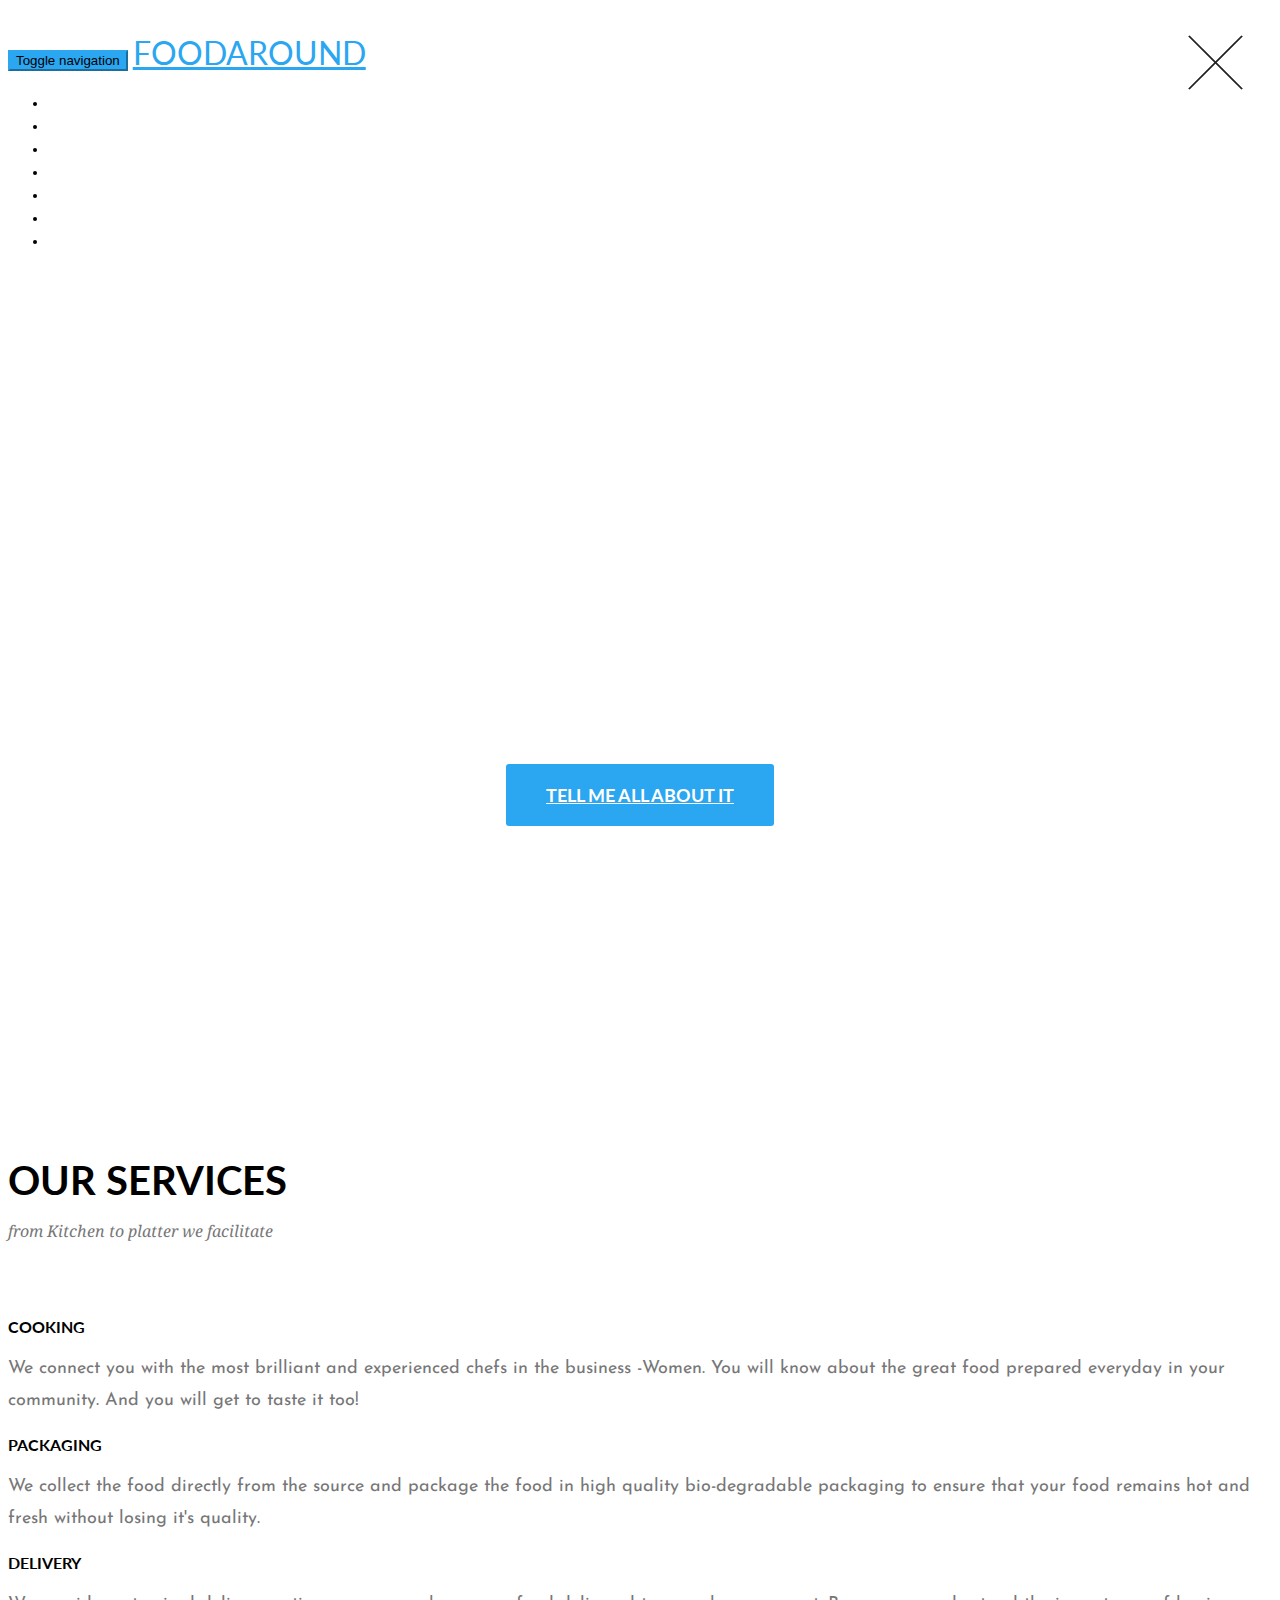
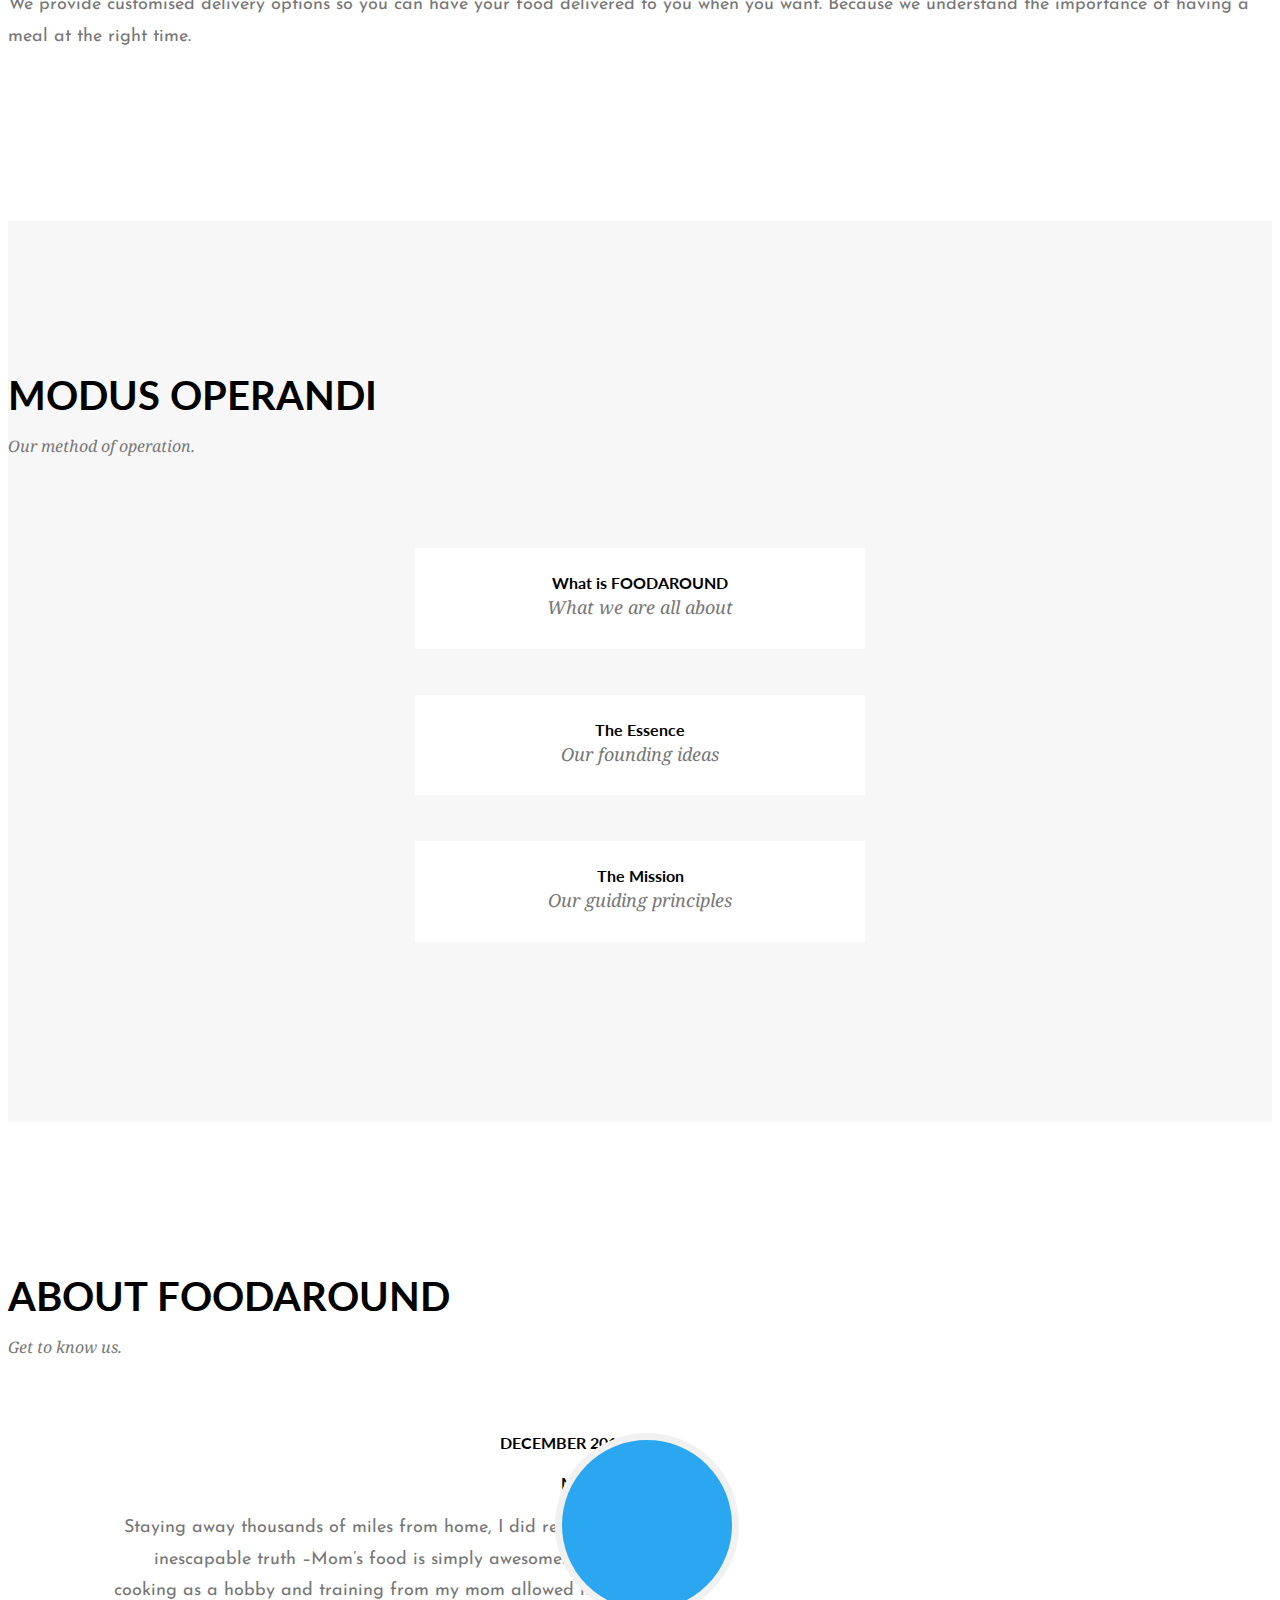
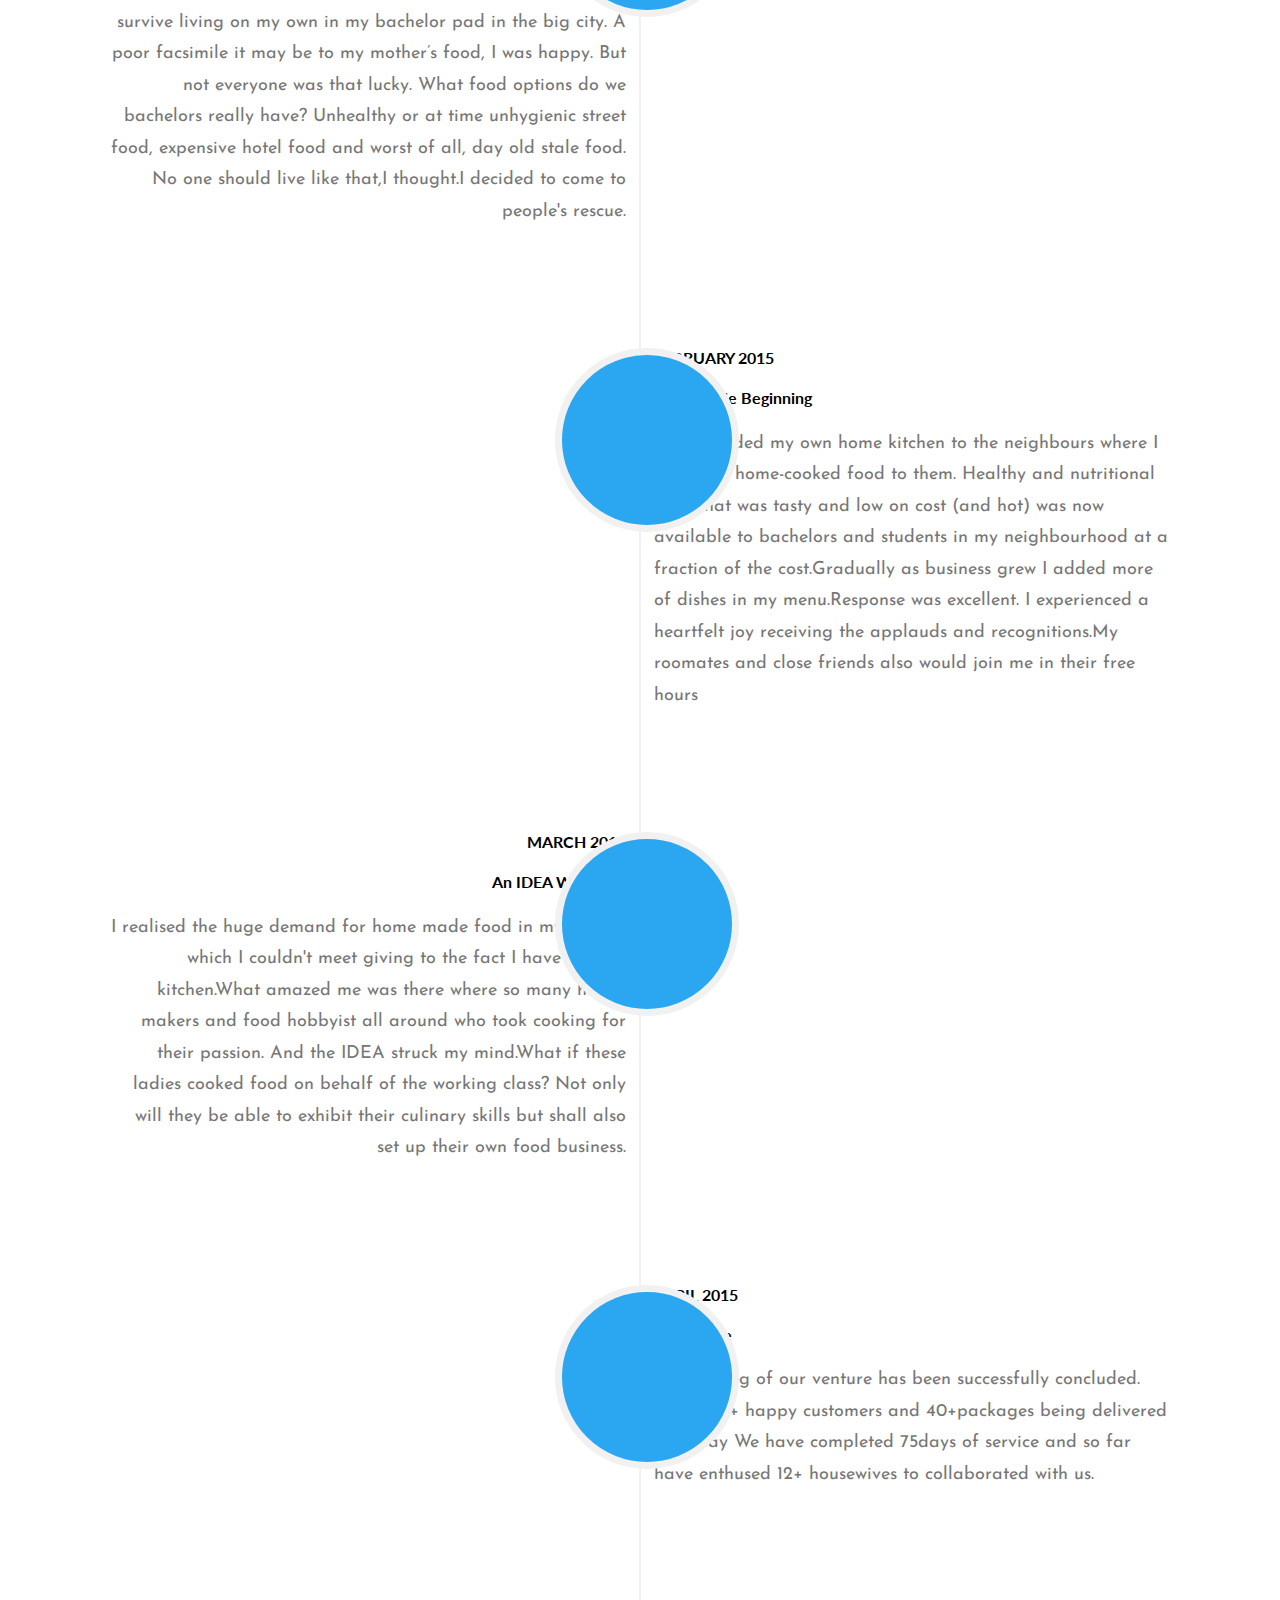
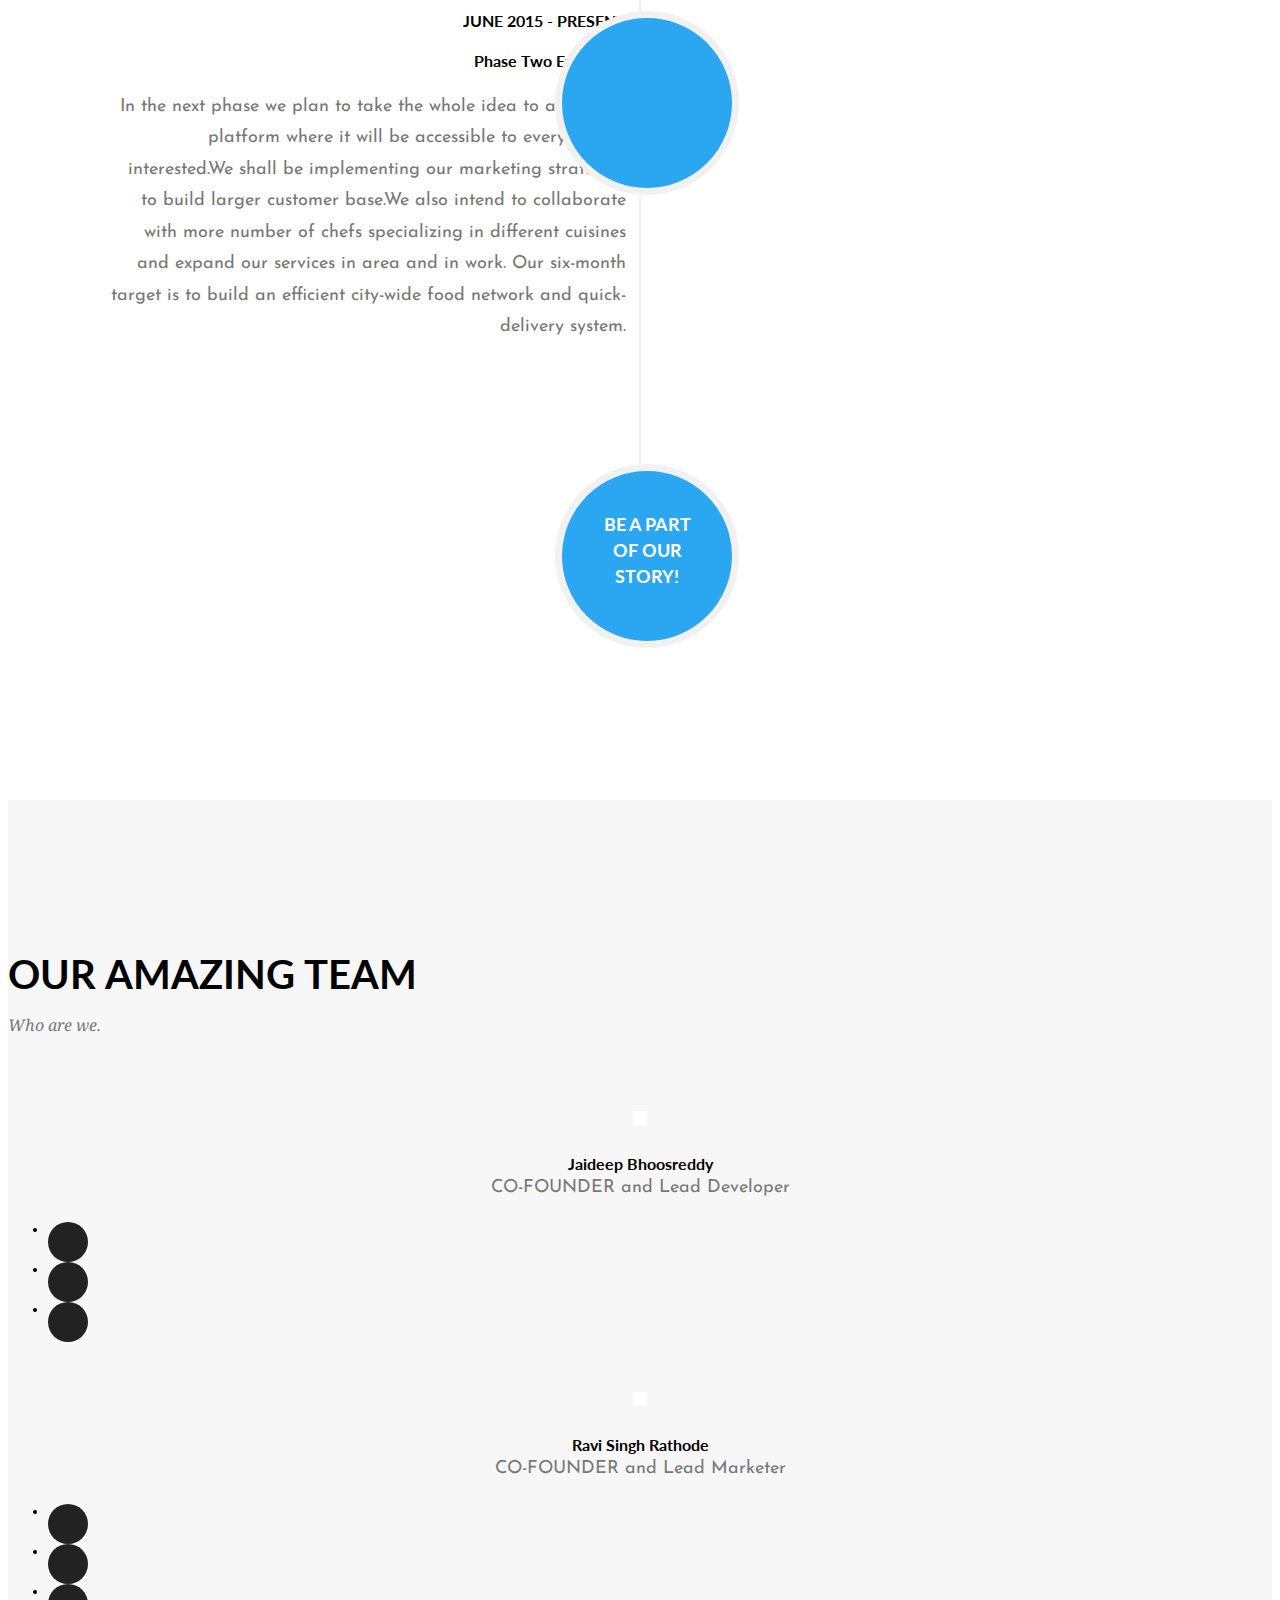
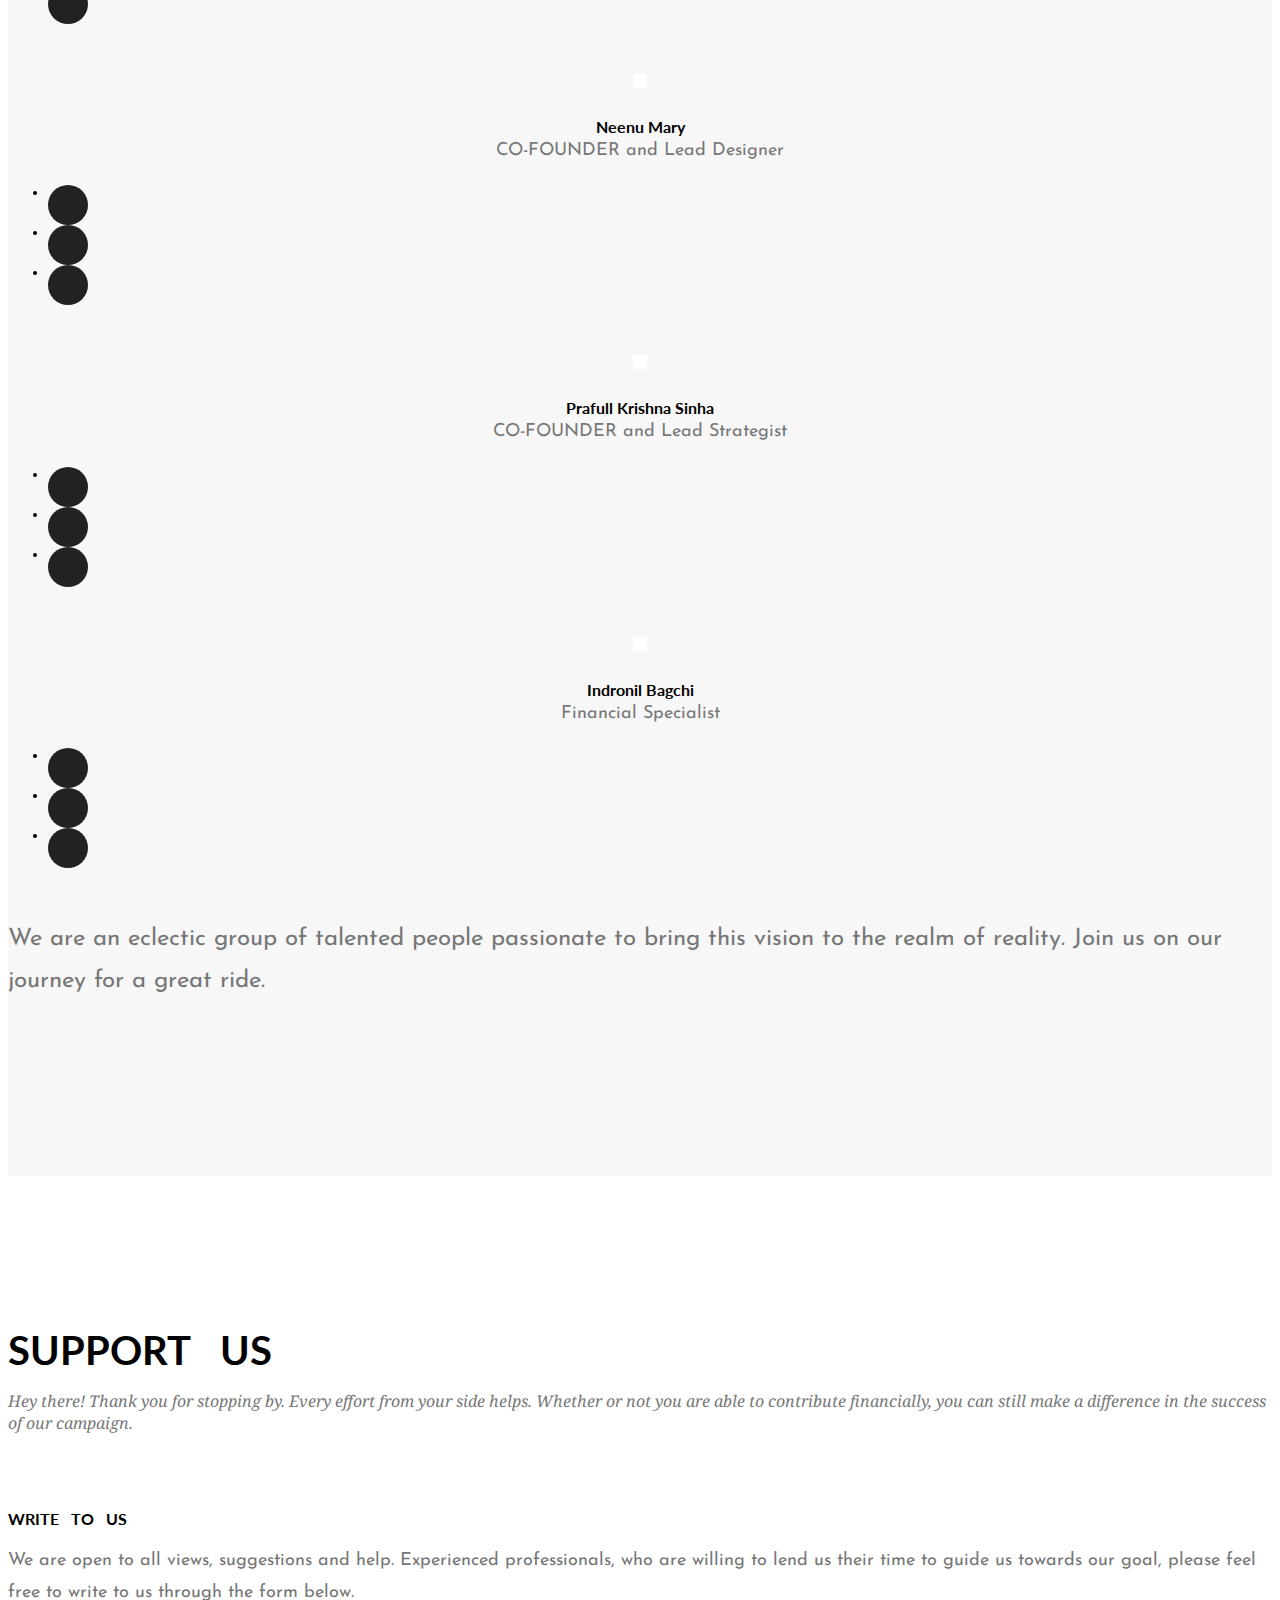
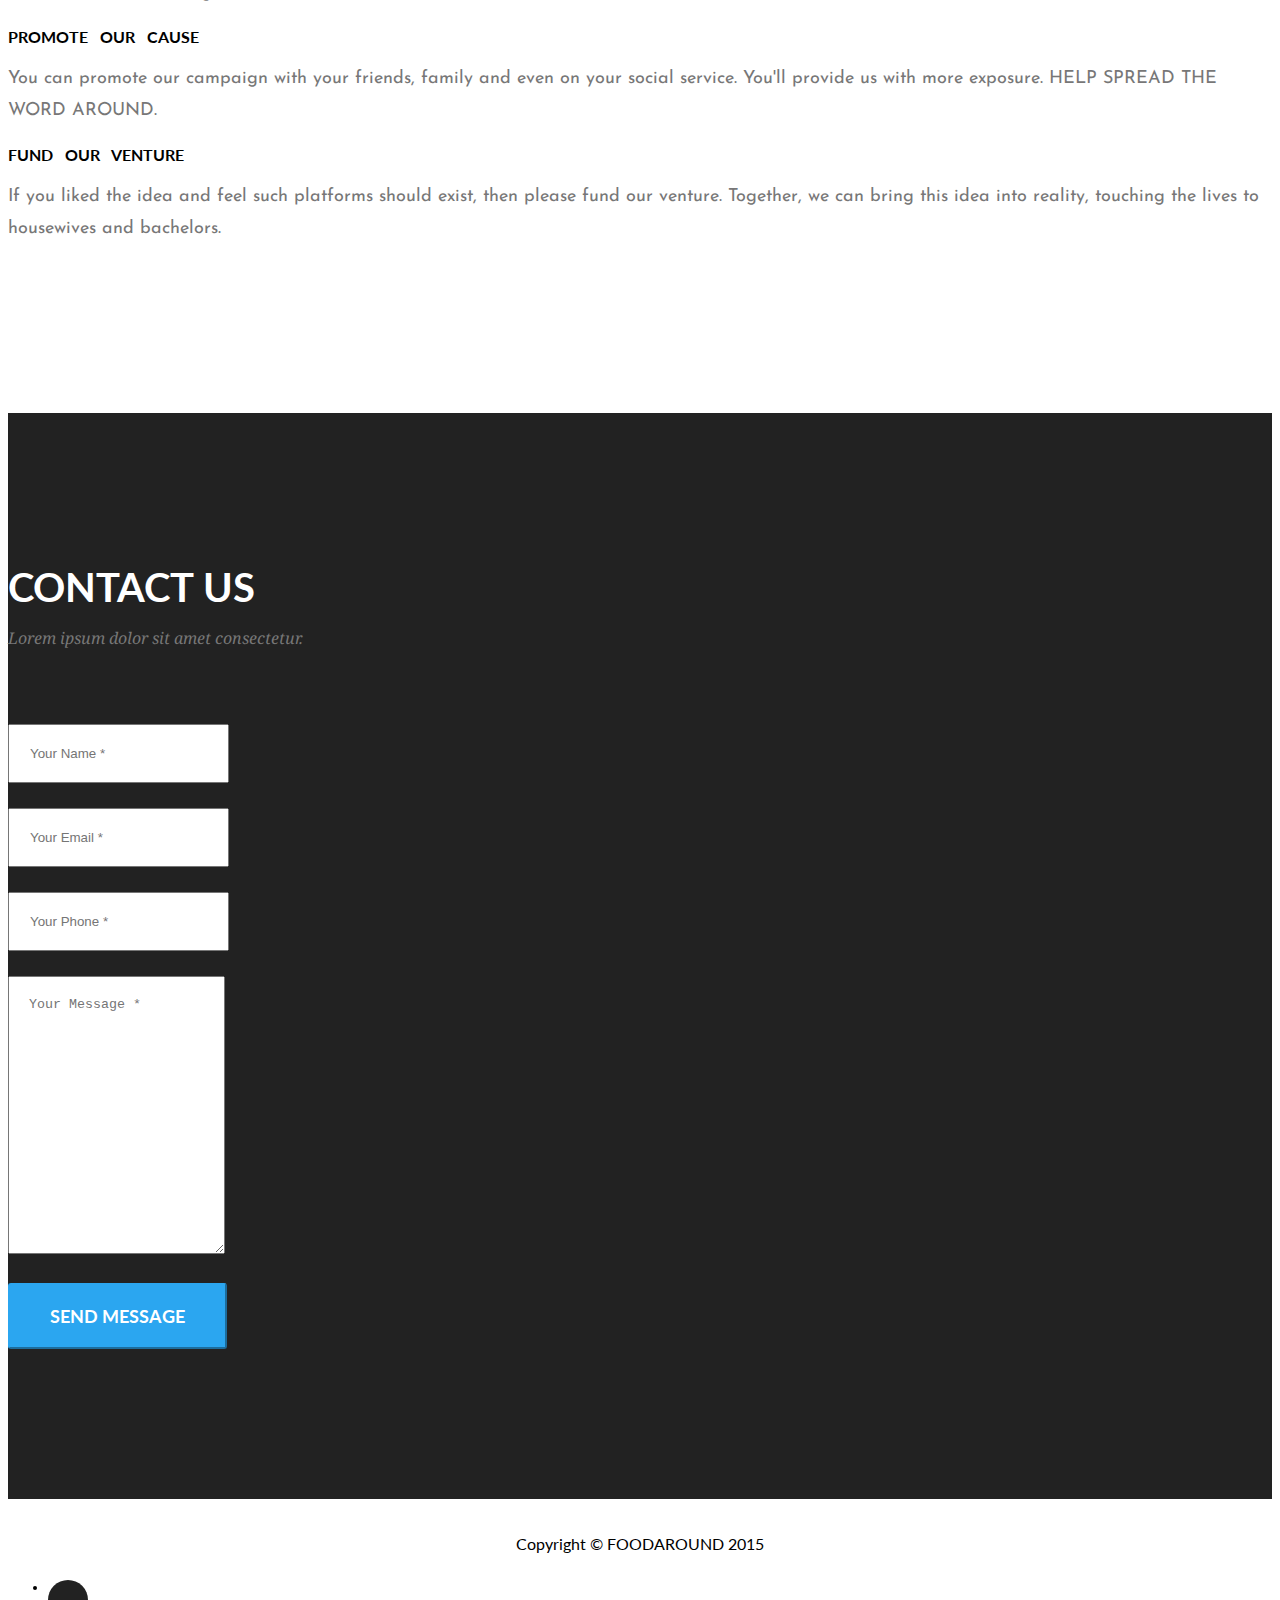
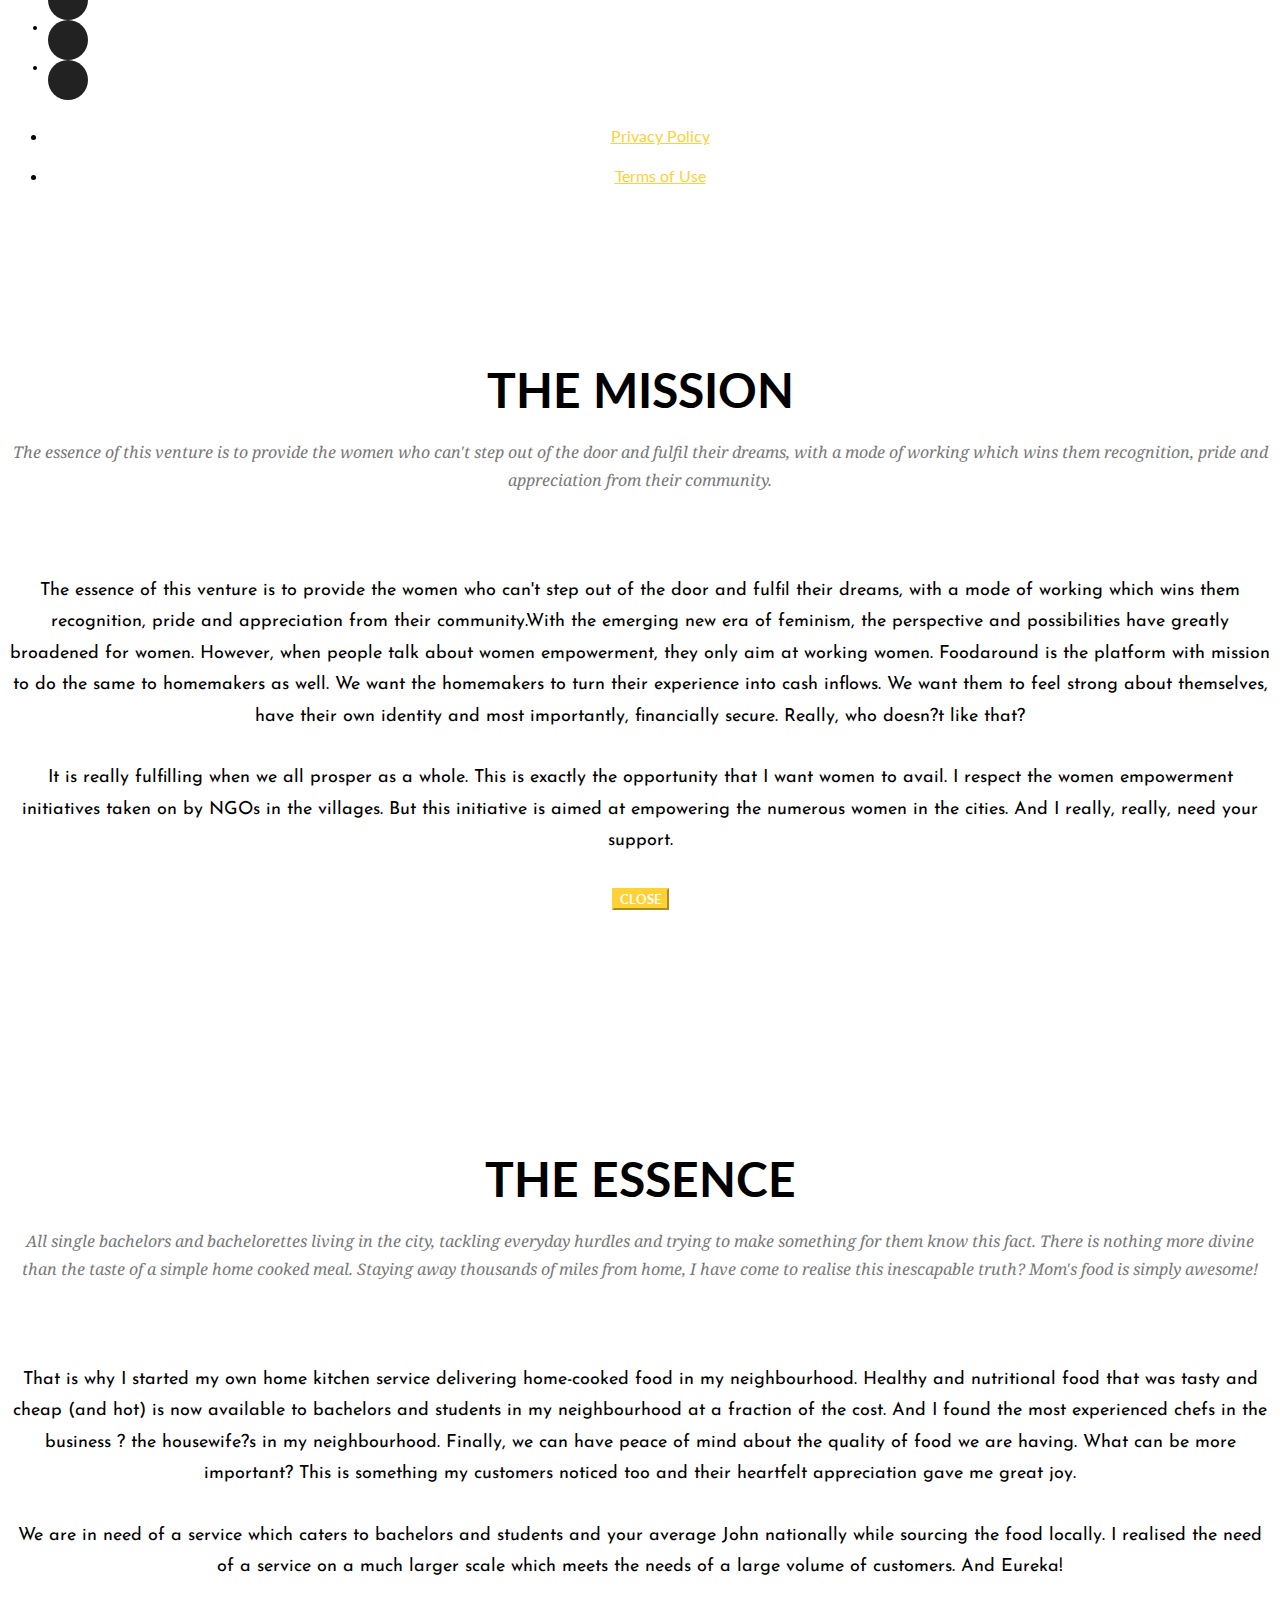
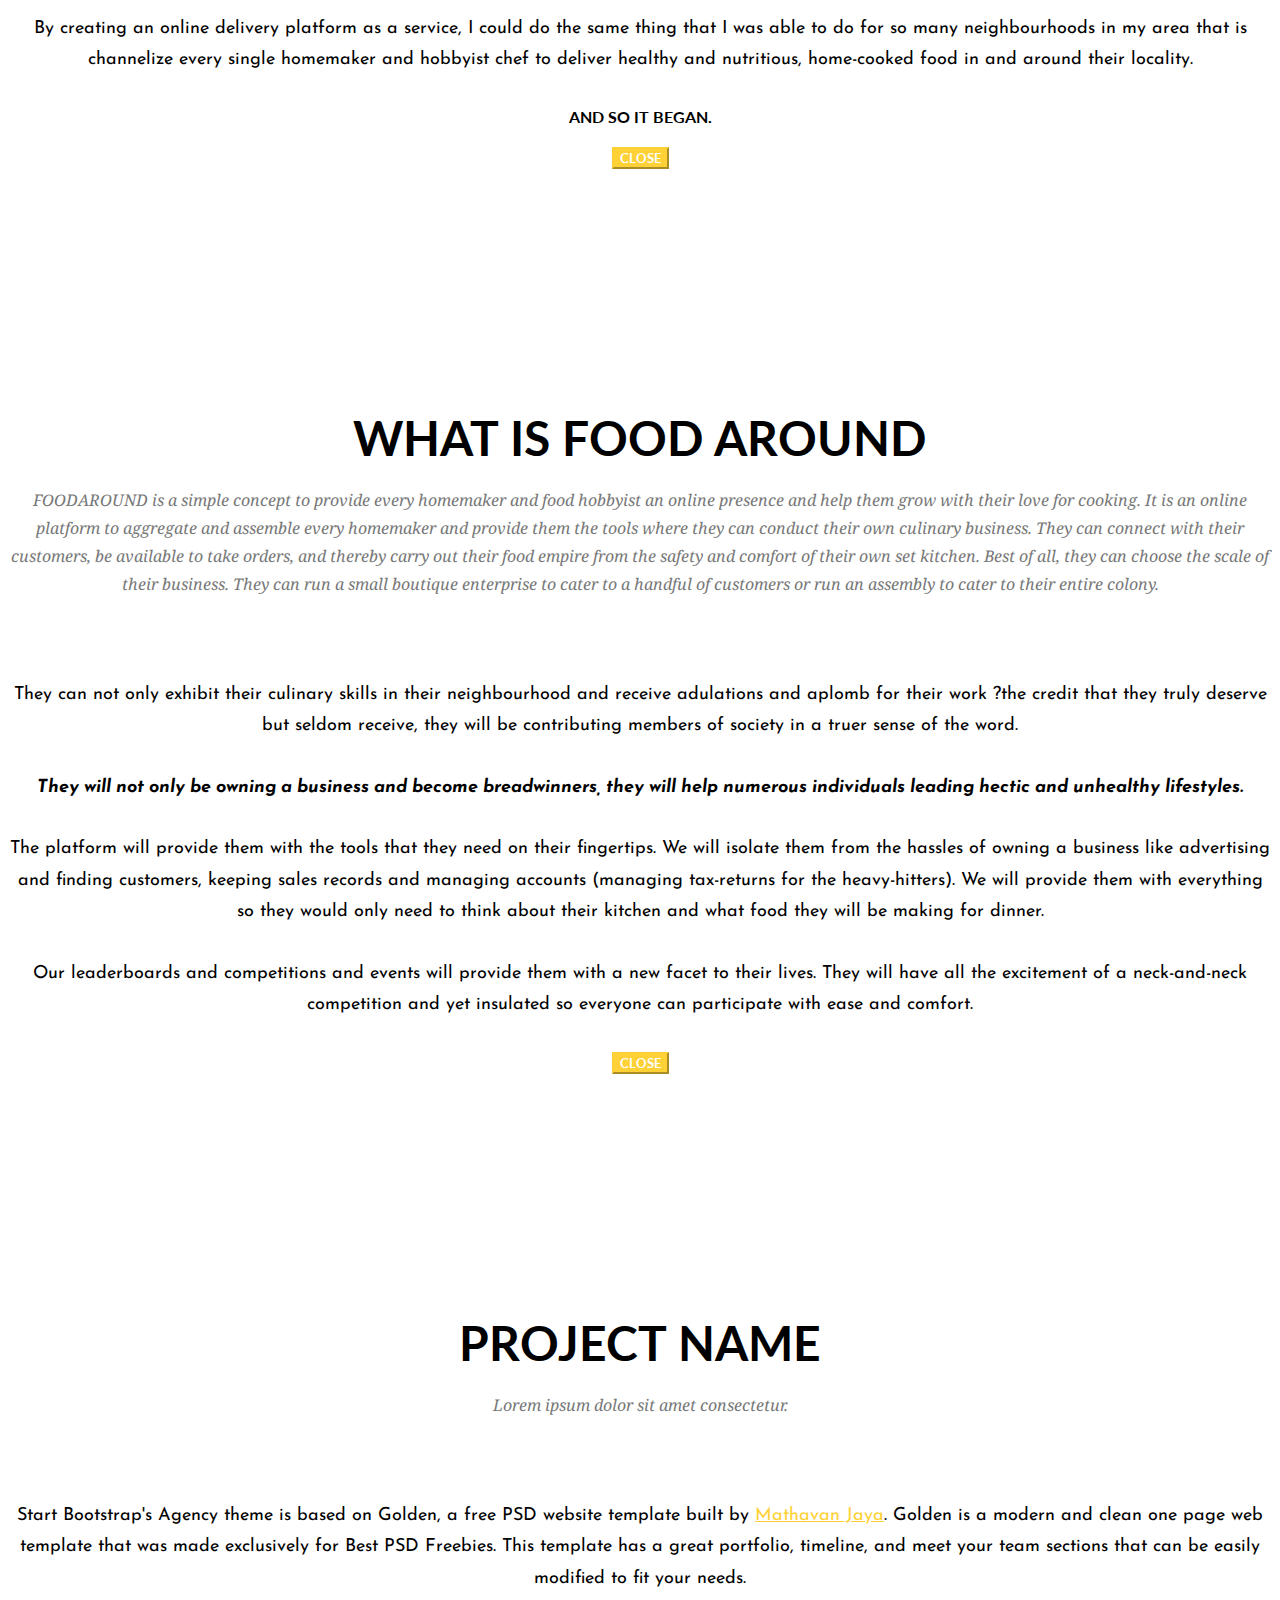
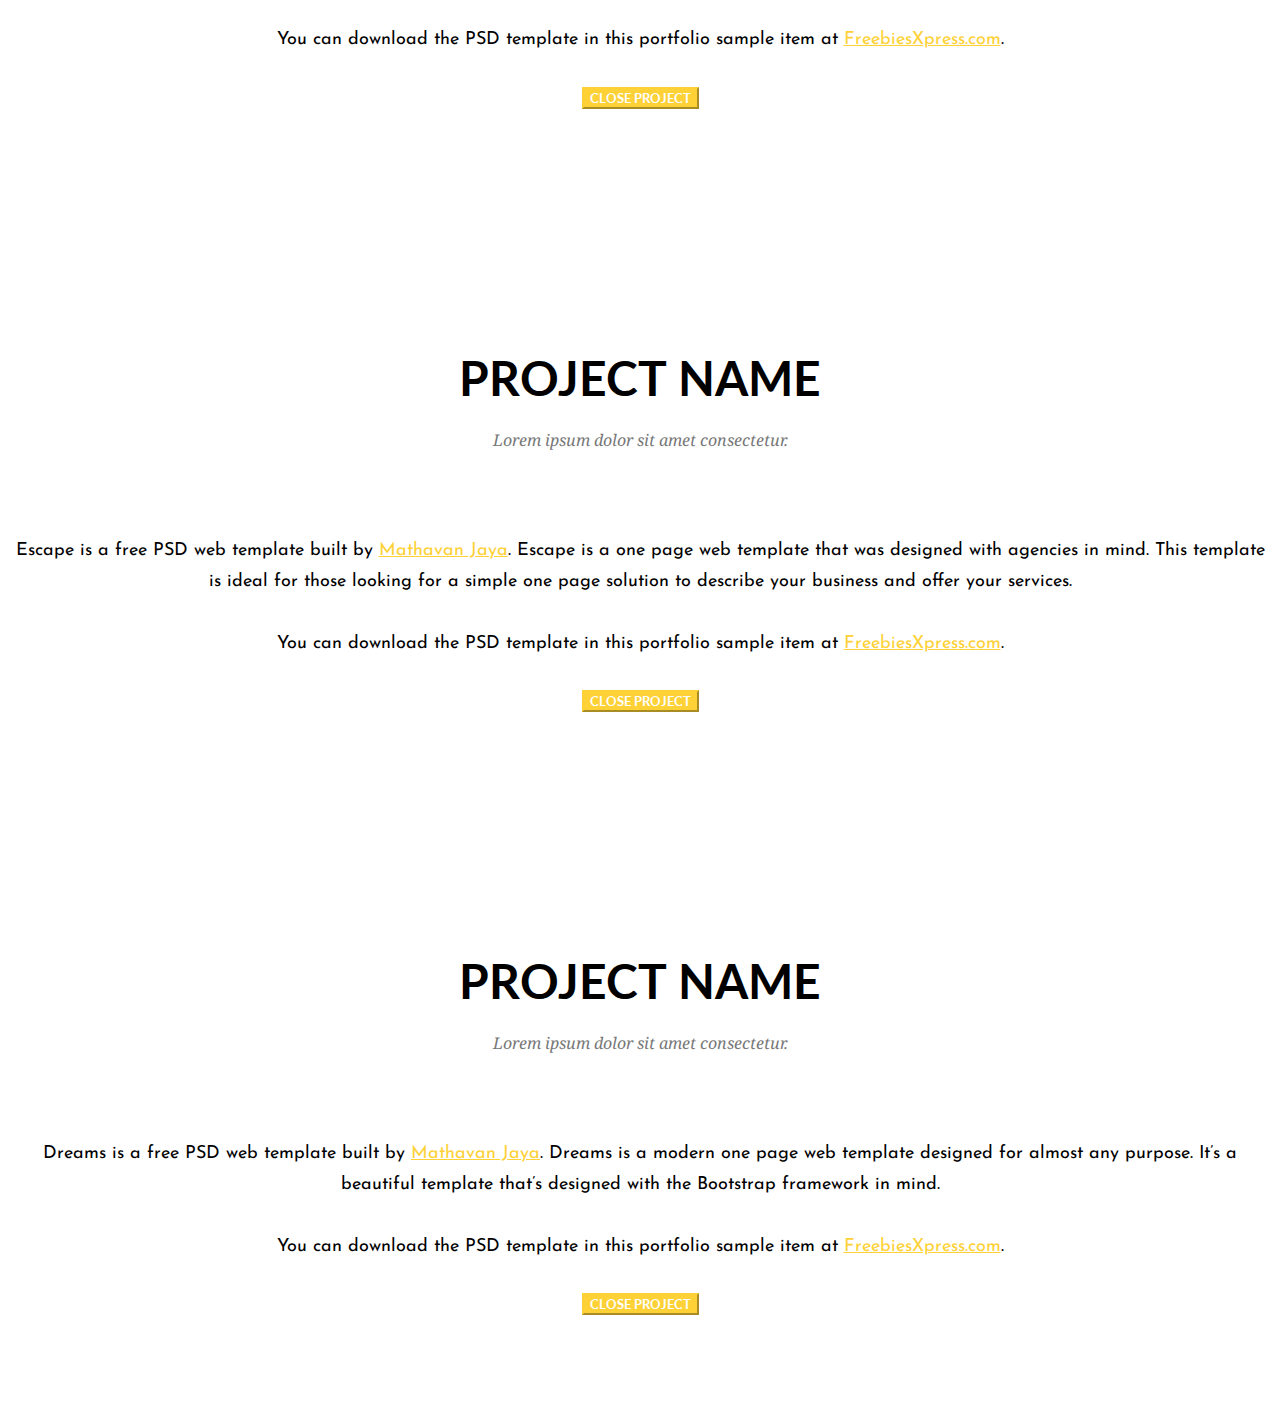
==== commit 5d29c7dc: "modified color and typo" ====
--- a/index.html
+++ b/index.html
@@ -1,218 +1,791 @@
-<!DOCTYPE HTML>
-<!--
-	Landed by HTML5 UP
-	html5up.net | @n33co
-	Free for personal and commercial use under the CCA 3.0 license (html5up.net/license)
--->
-<html>
-	<head>
-		<title>Food Around | Taste is where home is</title>
-		<meta charset="utf-8" />
-		<meta name="viewport" content="width=device-width, initial-scale=1" />
-		<!--[if lte IE 8]><script src="assets/js/ie/html5shiv.js"></script><![endif]-->
-		<link rel="stylesheet" href="assets/css/main.css" />
-		<!--[if lte IE 9]><link rel="stylesheet" href="assets/css/ie9.css" /><![endif]-->
-		<!--[if lte IE 8]><link rel="stylesheet" href="assets/css/ie8.css" /><![endif]-->
-	</head>
-	<body class="landing">
-		<div id="page-wrapper">
-
-			<!-- Header -->
-				<header id="header">
-					<h1 id="logo"><a href="index.html">FOOD AROUND</a></h1>
-					<nav id="nav">
-						<ul>
-							<li><a href="index.html">Home</a></li>
-							<li>
-								<a href="#">Layouts</a>
-								<ul>
-									<li><a href="left-sidebar.html">Left Sidebar</a></li>
-									<li><a href="right-sidebar.html">Right Sidebar</a></li>
-									<li><a href="no-sidebar.html">No Sidebar</a></li>
-									<li>
-										<a href="#">Submenu</a>
-										<ul>
-											<li><a href="#">Option 1</a></li>
-											<li><a href="#">Option 2</a></li>
-											<li><a href="#">Option 3</a></li>
-											<li><a href="#">Option 4</a></li>
-										</ul>
-									</li>
-								</ul>
-							</li>
-							<li><a href="elements.html">Elements</a></li>
-							<li><a href="#" class="button special">Sign Up</a></li>
-						</ul>
-					</nav>
-				</header>
-
-			<!-- Banner -->
-				<section id="banner">
-					<div class="content">
-						<header>
-							<h2>Food Around</h2>
-							<p>Taste is where home is</p>
-						</header>
-						<span class="image"><img src="images/pic01.jpg" alt="" /></span>
-					</div>
-					<a href="#one" class="goto-next scrolly">Next</a>
-				</section>
-
-			<!-- One -->
-				<section id="one" class="spotlight style1 bottom">
-					<span class="image fit main"><img src="images/pic02.jpg" alt="" /></span>
-					<div class="content">
-						<div class="container">
-							<div class="row">
-								<div class="4u 12u$(medium)">
-									<header>
-										<h2>Odio faucibus ipsum integer consequat</h2>
-										<p>Nascetur eu nibh vestibulum amet gravida nascetur praesent</p>
-									</header>
-								</div>
-								<div class="4u 12u$(medium)">
-									<p>Feugiat accumsan lorem eu ac lorem amet sed accumsan donec.
-									Blandit orci porttitor semper. Arcu phasellus tortor enim mi
-									nisi praesent dolor adipiscing. Integer mi sed nascetur cep aliquet
-									augue varius tempus lobortis porttitor accumsan consequat
-									adipiscing lorem dolor.</p>
-								</div>
-								<div class="4u$ 12u$(medium)">
-									<p>Morbi enim nascetur et placerat lorem sed iaculis neque ante
-									adipiscing adipiscing metus massa. Blandit orci porttitor semper.
-									Arcu phasellus tortor enim mi mi nisi praesent adipiscing. Integer
-									mi sed nascetur cep aliquet augue varius tempus. Feugiat lorem
-									ipsum dolor nullam.</p>
-								</div>
-							</div>
-						</div>
-					</div>
-					<a href="#two" class="goto-next scrolly">Next</a>
-				</section>
-
-			<!-- Two -->
-				<section id="two" class="spotlight style2 right">
-					<span class="image fit main"><img src="images/pic03.jpg" alt="" /></span>
-					<div class="content">
-						<header>
-							<h2>Interdum amet non magna accumsan</h2>
-							<p>Nunc commodo accumsan eget id nisi eu col volutpat magna</p>
-						</header>
-						<p>Feugiat accumsan lorem eu ac lorem amet ac arcu phasellus tortor enim mi mi nisi praesent adipiscing. Integer mi sed nascetur cep aliquet augue varius tempus lobortis porttitor lorem et accumsan consequat adipiscing lorem.</p>
-						<ul class="actions">
-							<li><a href="#" class="button">Learn More</a></li>
-						</ul>
-					</div>
-					<a href="#three" class="goto-next scrolly">Next</a>
-				</section>
-
-			<!-- Three -->
-				<section id="three" class="spotlight style3 left">
-					<span class="image fit main bottom"><img src="images/pic04.jpg" alt="" /></span>
-					<div class="content">
-						<header>
-							<h2>Interdum felis blandit praesent sed augue</h2>
-							<p>Accumsan integer ultricies aliquam vel massa sapien phasellus</p>
-						</header>
-						<p>Feugiat accumsan lorem eu ac lorem amet ac arcu phasellus tortor enim mi mi nisi praesent adipiscing. Integer mi sed nascetur cep aliquet augue varius tempus lobortis porttitor lorem et accumsan consequat adipiscing lorem.</p>
-						<ul class="actions">
-							<li><a href="#" class="button">Learn More</a></li>
-						</ul>
-					</div>
-					<a href="#four" class="goto-next scrolly">Next</a>
-				</section>
-
-			<!-- Four -->
-				<section id="four" class="wrapper style1 special fade-up">
-					<div class="container">
-						<header class="major">
-							<h2>Accumsan sed tempus adipiscing blandit</h2>
-							<p>Iaculis ac volutpat vis non enim gravida nisi faucibus posuere arcu consequat</p>
-						</header>
-						<div class="box alt">
-							<div class="row uniform">
-								<section class="4u 6u(medium) 12u$(xsmall)">
-									<span class="icon alt major fa-area-chart"></span>
-									<h3>Ipsum sed commodo</h3>
-									<p>Feugiat accumsan lorem eu ac lorem amet accumsan donec. Blandit orci porttitor.</p>
-								</section>
-								<section class="4u 6u$(medium) 12u$(xsmall)">
-									<span class="icon alt major fa-comment"></span>
-									<h3>Eleifend lorem ornare</h3>
-									<p>Feugiat accumsan lorem eu ac lorem amet accumsan donec. Blandit orci porttitor.</p>
-								</section>
-								<section class="4u$ 6u(medium) 12u$(xsmall)">
-									<span class="icon alt major fa-flask"></span>
-									<h3>Cubilia cep lobortis</h3>
-									<p>Feugiat accumsan lorem eu ac lorem amet accumsan donec. Blandit orci porttitor.</p>
-								</section>
-								<section class="4u 6u$(medium) 12u$(xsmall)">
-									<span class="icon alt major fa-paper-plane"></span>
-									<h3>Non semper interdum</h3>
-									<p>Feugiat accumsan lorem eu ac lorem amet accumsan donec. Blandit orci porttitor.</p>
-								</section>
-								<section class="4u 6u(medium) 12u$(xsmall)">
-									<span class="icon alt major fa-file"></span>
-									<h3>Odio laoreet accumsan</h3>
-									<p>Feugiat accumsan lorem eu ac lorem amet accumsan donec. Blandit orci porttitor.</p>
-								</section>
-								<section class="4u$ 6u$(medium) 12u$(xsmall)">
-									<span class="icon alt major fa-lock"></span>
-									<h3>Massa arcu accumsan</h3>
-									<p>Feugiat accumsan lorem eu ac lorem amet accumsan donec. Blandit orci porttitor.</p>
-								</section>
-							</div>
-						</div>
-						<footer class="major">
-							<ul class="actions">
-								<li><a href="#" class="button">Magna sed feugiat</a></li>
-							</ul>
-						</footer>
-					</div>
-				</section>
-
-			<!-- Five -->
-				<section id="five" class="wrapper style2 special fade">
-					<div class="container">
-						<header>
-							<h2>Magna faucibus lorem diam</h2>
-							<p>Ante metus praesent faucibus ante integer id accumsan eleifend</p>
-						</header>
-						<form method="post" action="#" class="container 50%">
-							<div class="row uniform 50%">
-								<div class="8u 12u$(xsmall)"><input type="email" name="email" id="email" placeholder="Your Email Address" /></div>
-								<div class="4u$ 12u$(xsmall)"><input type="submit" value="Get Started" class="fit special" /></div>
-							</div>
-						</form>
-					</div>
-				</section>
-
-			<!-- Footer -->
-				<footer id="footer">
-					<ul class="icons">
-						<li><a href="#" class="icon alt fa-twitter"><span class="label">Twitter</span></a></li>
-						<li><a href="#" class="icon alt fa-facebook"><span class="label">Facebook</span></a></li>
-						<li><a href="#" class="icon alt fa-linkedin"><span class="label">LinkedIn</span></a></li>
-						<li><a href="#" class="icon alt fa-instagram"><span class="label">Instagram</span></a></li>
-						<li><a href="#" class="icon alt fa-github"><span class="label">GitHub</span></a></li>
-						<li><a href="#" class="icon alt fa-envelope"><span class="label">Email</span></a></li>
-					</ul>
-					<ul class="copyright">
-						<li>&copy; Untitled. All rights reserved.</li><li>Design: <a href="http://html5up.net">HTML5 UP</a></li>
-					</ul>
-				</footer>
-
-		</div>
-
-		<!-- Scripts -->
-			<script src="assets/js/jquery.min.js"></script>
-			<script src="assets/js/jquery.scrolly.min.js"></script>
-			<script src="assets/js/jquery.dropotron.min.js"></script>
-			<script src="assets/js/jquery.scrollex.min.js"></script>
-			<script src="assets/js/skel.min.js"></script>
-			<script src="assets/js/util.js"></script>
-			<!--[if lte IE 8]><script src="assets/js/ie/respond.min.js"></script><![endif]-->
-			<script src="assets/js/main.js"></script>
-
-	</body>
+<!DOCTYPE html>
+<html lang="en">
+
+<head>
+
+    <meta charset="utf-8">
+    <meta http-equiv="X-UA-Compatible" content="IE=edge">
+    <meta name="viewport" content="width=device-width, initial-scale=1">
+    <meta name="description" content="">
+    <meta name="author" content="">
+
+    <title>FOODAROUND</title>
+
+    <!-- Bootstrap Core CSS -->
+    <link href="css/bootstrap.min.css" rel="stylesheet">
+
+    <!-- Custom CSS -->
+    <link href="css/agency.css" rel="stylesheet">
+
+    <!-- Custom Fonts -->
+    <link href="font-awesome/css/font-awesome.min.css" rel="stylesheet" type="text/css">
+    <link href="https://fonts.googleapis.com/css?family=Montserrat:400,700" rel="stylesheet" type="text/css">
+    <link href='https://fonts.googleapis.com/css?family=Kaushan+Script' rel='stylesheet' type='text/css'>
+    <link href='https://fonts.googleapis.com/css?family=Droid+Serif:400,700,400italic,700italic' rel='stylesheet' type='text/css'>
+    <link href='https://fonts.googleapis.com/css?family=Roboto+Slab:400,100,300,700' rel='stylesheet' type='text/css'>
+    <link href='http://fonts.googleapis.com/css?family=Josefin+Sans&subset=latin,latin-ext' rel='stylesheet' type='text/css'>
+    <link href='http://fonts.googleapis.com/css?family=Lato&subset=latin,latin-ext' rel='stylesheet' type='text/css'>
+
+    <!-- HTML5 Shim and Respond.js IE8 support of HTML5 elements and media queries -->
+    <!-- WARNING: Respond.js doesn't work if you view the page via file:// -->
+    <!--[if lt IE 9]>
+        <script src="https://oss.maxcdn.com/libs/html5shiv/3.7.0/html5shiv.js"></script>
+        <script src="https://oss.maxcdn.com/libs/respond.js/1.4.2/respond.min.js"></script>
+    <![endif]-->
+
+</head>
+
+<body id="page-top" class="index">
+
+    <!-- Navigation -->
+    <nav class="navbar navbar-default navbar-fixed-top">
+        <div class="container">
+            <!-- Brand and toggle get grouped for better mobile display -->
+            <div class="navbar-header page-scroll">
+                <button type="button" class="navbar-toggle" data-toggle="collapse" data-target="#bs-example-navbar-collapse-1">
+                    <span class="sr-only">Toggle navigation</span>
+                    <span class="icon-bar"></span>
+                    <span class="icon-bar"></span>
+                    <span class="icon-bar"></span>
+                </button>
+                <a class="navbar-brand page-scroll" href="#page-top">FOODAROUND</a>
+            </div>
+
+            <!-- Collect the nav links, forms, and other content for toggling -->
+            <div class="collapse navbar-collapse" id="bs-example-navbar-collapse-1">
+                <ul class="nav navbar-nav navbar-right" style="font-size:18px;">
+                    <li class="hidden">
+                        <a href="#page-top"></a>
+                    </li>
+                    <li>
+                        <a class="page-scroll" href="#services">Services</a>
+                    </li>
+                    <li>
+                        <a class="page-scroll" href="#portfolio">Modus Operandi</a>
+                    </li>
+                    <li>
+                        <a class="page-scroll" href="#about">About FoodAround</a>
+                    </li>
+                    <li>
+                        <a class="page-scroll" href="#team">Team</a>
+                    </li>
+                    <li>
+                        <a class="page-scroll" href="#support">Support Us</a>
+                    </li>
+                    <li>
+                        <a class="page-scroll" href="#contact">Contact</a>
+                    </li>
+                </ul>
+            </div>
+            <!-- /.navbar-collapse -->
+        </div>
+        <!-- /.container-fluid -->
+    </nav>
+
+    <!-- Header -->
+    <header>
+        <div class="container">
+            <div class="intro-text">
+                <div class="intro-lead-in">Welcome To Our Service page!</div>
+                <div class="intro-heading">It's Nice To Meet You</div>
+                <a href="#services" class="page-scroll btn btn-xl">Tell Me All About It</a>
+            </div>
+        </div>
+    </header>
+
+    <!-- Services Section -->
+    <section id="services">
+        <div class="container">
+            <div class="row">
+                <div class="col-lg-12 text-center">
+                    <h2 class="section-heading">Our Services</h2>
+                    <h3 class="section-subheading text-muted">from Kitchen to platter we facilitate</h3>
+                </div>
+            </div>
+            <div class="row text-center">
+                <div class="col-md-4">
+                    <span class="fa-stack fa-4x">
+                        <i class="fa fa-circle fa-stack-2x text-primary"></i>
+                        <i class="fa fa-cutlery fa-stack-1x fa-inverse"></i>
+                    </span>
+                    <h4 class="service-heading">COOKING</h4>
+                    <p class="text-muted">We connect you with the most brilliant and experienced chefs in the business -Women. You will know about the great food prepared everyday in your community. And you will get to taste it too!</p>
+                </div>
+                <div class="col-md-4">
+                    <span class="fa-stack fa-4x">
+                        <i class="fa fa-circle fa-stack-2x text-primary"></i>
+                        <i class="fa fa-glass fa-stack-1x fa-inverse"></i>
+                    </span>
+                    <h4 class="service-heading">PACKAGING</h4>
+                    <p class="text-muted">We collect the food directly from the source and package the food in high quality bio-degradable packaging to ensure that your food remains hot and fresh without losing it's quality.</p>
+                </div>
+                <div class="col-md-4">
+                    <span class="fa-stack fa-4x">
+                        <i class="fa fa-circle fa-stack-2x text-primary"></i>
+                        <i class="fa fa-send fa-stack-1x fa-inverse"></i>
+                    </span>
+                    <h4 class="service-heading">DELIVERY</h4>
+                    <p class="text-muted">We provide customised delivery options so you can have your food delivered to you when you want. Because we understand the importance of having a meal at the right time.</p>
+                </div>
+            </div>
+        </div>
+    </section>
+
+    <!-- Portfolio Grid Section -->
+    <section id="portfolio" class="bg-light-gray">
+        <div class="container">
+            <div class="row">
+                <div class="col-lg-12 text-center">
+                    <h2 class="section-heading">MODUS OPERANDI</h2>
+                    <h3 class="section-subheading text-muted">Our method of operation.</h3>
+                </div>
+            </div>
+            <div class="row">
+                <div class="col-md-4 col-sm-6 portfolio-item">
+                    <a href="#portfolioModal3" class="portfolio-link" data-toggle="modal">
+                        <div class="portfolio-hover">
+                            <div class="portfolio-hover-content">
+                                <i class="fa fa-plus fa-3x"></i>
+                            </div>
+                        </div>
+                        <img src="img/portfolio/treehouse.png" class="img-responsive" alt="">
+                    </a>
+                    <div class="portfolio-caption">
+                        <h4>What is FOODAROUND</h4>
+                        <p class="text-muted">What we are all about</p>
+                    </div>
+                </div>
+                <div class="col-md-4 col-sm-6 portfolio-item">
+                    <a href="#portfolioModal2" class="portfolio-link" data-toggle="modal">
+                        <div class="portfolio-hover">
+                            <div class="portfolio-hover-content">
+                                <i class="fa fa-plus fa-3x"></i>
+                            </div>
+                        </div>
+                        <img src="img/portfolio/startup-framework.png" class="img-responsive" alt="">
+                    </a>
+                    <div class="portfolio-caption">
+                        <h4>The Essence</h4>
+                        <p class="text-muted">Our founding ideas</p>
+                    </div>
+                </div>
+                <div class="col-md-4 col-sm-6 portfolio-item">
+                    <a href="#portfolioModal1" class="portfolio-link" data-toggle="modal">
+                        <div class="portfolio-hover">
+                            <div class="portfolio-hover-content">
+                                <i class="fa fa-plus fa-3x"></i>
+                            </div>
+                        </div>
+                        <img src="img/portfolio/roundicons.png" class="img-responsive" alt="">
+                    </a>
+                    <div class="portfolio-caption">
+                        <h4>The Mission</h4>
+                        <p class="text-muted">Our guiding principles</p>
+                    </div>
+                </div>
+                <!--<div class="col-md-4 col-sm-6 portfolio-item">
+                    <a href="#portfolioModal4" class="portfolio-link" data-toggle="modal">
+                        <div class="portfolio-hover">
+                            <div class="portfolio-hover-content">
+                                <i class="fa fa-plus fa-3x"></i>
+                            </div>
+                        </div>
+                        <img src="img/portfolio/golden.png" class="img-responsive" alt="">
+                    </a>
+                    <div class="portfolio-caption">
+                        <h4>Golden</h4>
+                        <p class="text-muted">Website Design</p>
+                    </div>
+                </div>
+                <div class="col-md-4 col-sm-6 portfolio-item">
+                    <a href="#portfolioModal5" class="portfolio-link" data-toggle="modal">
+                        <div class="portfolio-hover">
+                            <div class="portfolio-hover-content">
+                                <i class="fa fa-plus fa-3x"></i>
+                            </div>
+                        </div>
+                        <img src="img/portfolio/escape.png" class="img-responsive" alt="">
+                    </a>
+                    <div class="portfolio-caption">
+                        <h4>Escape</h4>
+                        <p class="text-muted">Website Design</p>
+                    </div>
+                </div>
+                <div class="col-md-4 col-sm-6 portfolio-item">
+                    <a href="#portfolioModal6" class="portfolio-link" data-toggle="modal">
+                        <div class="portfolio-hover">
+                            <div class="portfolio-hover-content">
+                                <i class="fa fa-plus fa-3x"></i>
+                            </div>
+                        </div>
+                        <img src="img/portfolio/dreams.png" class="img-responsive" alt="">
+                    </a>
+                    <div class="portfolio-caption">
+                        <h4>Dreams</h4>
+                        <p class="text-muted">Website Design</p>
+                    </div>
+                </div>-->
+            </div>
+        </div>
+    </section>
+
+    <!-- About Section -->
+    <section id="about">
+        <div class="container">
+            <div class="row">
+                <div class="col-lg-12 text-center">
+                    <h2 class="section-heading">About FOODAROUND</h2>
+                    <h3 class="section-subheading text-muted">Get to know us.</h3>
+                </div>
+            </div>
+            <div class="row">
+                <div class="col-lg-12">
+                    <ul class="timeline">
+                        <li>
+                            <div class="timeline-image">
+                                <img class="img-circle img-responsive" src="img/about/1.jpg" alt="">
+                            </div>
+                            <div class="timeline-panel">
+                                <div class="timeline-heading">
+                                    <h4>December 2014</h4>
+                                    <h4 class="subheading">My Story</h4>
+                                </div>
+                                <div class="timeline-body">
+                                    <p class="text-muted">Staying away thousands of miles from home, I did realise the inescapable truth 
+                                    –Mom’s food is simply awesome!Having cooking as a hobby and training from my mom allowed me to survive living 
+                                    on my own in my bachelor pad in the big city. A poor facsimile it may be to my mother’s food, I was happy. But 
+                                    not everyone was that lucky. What food options do we bachelors really have? Unhealthy or at time unhygienic street
+                                    food, expensive hotel food and worst of all, day old stale food. No one should live like that,I thought.I decided 
+                                    to come to people's rescue.
+</p>
+                                </div>
+                            </div>
+                        </li>
+                        <li class="timeline-inverted">
+                            <div class="timeline-image">
+                                <img class="img-circle img-responsive" src="img/about/2.jpg" alt="">
+                            </div>
+                            <div class="timeline-panel">
+                                <div class="timeline-heading">
+                                    <h4>February 2015</h4>
+                                    <h4 class="subheading">My Humble Beginning</h4>
+                                </div>
+                                <div class="timeline-body">
+                                    <p class="text-muted">So I extended my own home kitchen to the neighbours where I delivered home-cooked food to them. 
+                                    Healthy and nutritional food that was tasty and low on cost (and hot) was now available to bachelors and students in my 
+                                    neighbourhood at a fraction of the cost.Gradually as business grew I added more of dishes in my menu.Response was excellent.
+                                    I experienced a heartfelt joy receiving the applauds and recognitions.My roomates and close friends also would join me in 
+                                    their free hours</p>
+                                </div>
+                            </div>
+                        </li>
+                        <li>
+                            <div class="timeline-image">
+                                <img class="img-circle img-responsive" src="img/about/3.jpg" alt="">
+                            </div>
+                            <div class="timeline-panel">
+                                <div class="timeline-heading">
+                                    <h4>MARCH 2015</h4>
+                                    <h4 class="subheading">An IDEA Was Born</h4>
+                                </div>
+                                <div class="timeline-body">
+                                    <p class="text-muted">I realised the huge demand for home made food in my vicinity which 
+                                    I couldn't meet giving to the fact I have a basic kitchen.What amazed me was there where
+                                    so many home-makers and food hobbyist all around who took cooking for their passion.
+                                    And the IDEA struck my mind.What if these ladies cooked food on behalf of the working class?
+                                    Not only will they be able to exhibit their culinary skills but shall also set up their own 
+                                    food business. </p>
+                                </div>
+                            </div>
+                        </li>
+                        <li class="timeline-inverted">
+                            <div class="timeline-image">
+                                <img class="img-circle img-responsive" src="img/about/4.jpg" alt="">
+                            </div>
+                            <div class="timeline-panel">
+                                <div class="timeline-heading">
+                                    <h4>APRIL 2015</h4>
+                                    <h4 class="subheading">Phase One</h4>
+                                </div>
+                                <div class="timeline-body">
+                                    <p class="text-muted">The first leg of our venture has been successfully concluded.
+                                    With 250+ happy customers and 40+packages being delivered everyday We have completed 
+                                    75days of service and so far have enthused 12+ housewives to collaborated with us.</p>
+                                </div>
+                            </div>
+                        </li>
+                        <li>
+                            <div class="timeline-image">
+                                <img class="img-circle img-responsive" src="img/about/1.jpg" alt="">
+                            </div>
+                            <div class="timeline-panel">
+                                <div class="timeline-heading">
+                                    <h4>JUNE 2015 - PRESENT</h4>
+                                    <h4 class="subheading">Phase Two Extension</h4>
+                                </div>
+                                <div class="timeline-body">
+                                    <p class="text-muted">In the next phase we plan to take the whole 
+                                    idea to an on-line platform where it will be accessible to every person interested.We 
+                                    shall be implementing our marketing strategies to build larger customer base.We also intend 
+                                    to collaborate with more number of chefs specializing in different cuisines and expand our services in area and in work.
+                                    Our six-month target is to build an efficient city-wide food network and quick-delivery system.
+                                    </p>
+                                </div>
+                            </div>
+                        </li>
+                        <!--<li class="timeline-inverted">
+                            <div class="timeline-image">
+                                <img class="img-circle img-responsive" src="img/about/2.jpg" alt="">
+                            </div>
+                            <div class="timeline-panel">
+                                <div class="timeline-heading">
+                                    <h4>March 2011</h4>
+                                    <h4 class="subheading">An Agency is Born</h4>
+                                </div>
+                                <div class="timeline-body">
+                                    <p class="text-muted">Lorem ipsum dolor sit amet, consectetur adipisicing elit. Sunt ut voluptatum eius sapiente, totam reiciendis temporibus qui quibusdam, recusandae sit vero unde, sed, incidunt et ea quo dolore laudantium consectetur!</p>
+                                </div>
+                            </div>
+                        </li>
+                        <li>-->
+                        <li class="timeline-inverted">
+                            <div class="timeline-image">
+                                <h4>Be A Part
+                                    <br>Of Our
+                                    <br>Story!</h4>
+                            </div>
+                        </li>
+                    </ul>
+                </div>
+            </div>
+        </div>
+    </section>
+
+    <!-- Team Section -->
+    <section id="team" class="bg-light-gray">
+        <div class="container">
+            <div class="row">
+                <div class="col-lg-12 text-center">
+                    <h2 class="section-heading">Our Amazing Team</h2>
+                    <h3 class="section-subheading text-muted">Who are we.</h3>
+                </div>
+            </div>
+            <div class="row">
+                <div class="col-sm-4">
+                    <div class="team-member">
+                        <img src="img/team/1.jpg" class="img-responsive img-circle" alt="">
+                        <h4>Jaideep Bhoosreddy</h4>
+                        <p class="text-muted">CO-FOUNDER and Lead Developer</p>
+                        <ul class="list-inline social-buttons">
+                            <li><a href="http://twitter.com/jaideepkiler" target="_blank"><i class="fa fa-twitter"></i></a>
+                            </li>
+                            <li><a href="https://facebook.com/JaideepBhoosreddy" target="_blank"><i class="fa fa-facebook"></i></a>
+                            </li>
+                            <li><a href="https://in.linkedin.com/in/jaideepbhoosreddy" target="_blank"><i class="fa fa-linkedin"></i></a>
+                            </li>
+                        </ul>
+                    </div>
+                </div>
+                <div class="col-sm-4">
+                    <div class="team-member">
+                        <img src="img/team/2.jpg" class="img-responsive img-circle" alt="">
+                        <h4>Ravi Singh Rathode</h4>
+                        <p class="text-muted">CO-FOUNDER and Lead Marketer</p>
+                        <ul class="list-inline social-buttons">
+                            <li><a href="#" target="_blank"><i class="fa fa-twitter"></i></a>
+                            </li>
+                            <li><a href="#" target="_blank"><i class="fa fa-facebook"></i></a>
+                            </li>
+                            <li><a href="#" target="_blank"><i class="fa fa-linkedin"></i></a>
+                            </li>
+                        </ul>
+                    </div>
+                </div>
+                <div class="col-sm-4">
+                    <div class="team-member">
+                        <img src="img/team/5.jpg" class="img-responsive img-circle" alt="">
+                        <h4>Neenu Mary </h4>
+                        <p class="text-muted">CO-FOUNDER and Lead Designer</p>
+                        <ul class="list-inline social-buttons">
+                            <li><a href="#" target="_blank"><i class="fa fa-twitter"></i></a>
+                            </li>
+                            <li><a href="#" target="_blank"><i class="fa fa-facebook"></i></a>
+                            </li>
+                            <li><a href="#" target="_blank"><i class="fa fa-linkedin"></i></a>
+                            </li>
+                        </ul>
+                    </div>
+                </div>
+                <div class="col-sm-4">
+                    <div class="team-member">
+                        <img src="img/team/4.jpg" class="img-responsive img-circle" alt="">
+                        <h4>Prafull Krishna Sinha </h4>
+                        <p class="text-muted">CO-FOUNDER and Lead Strategist</p>
+                        <ul class="list-inline social-buttons">
+                            <li><a href="#" target="_blank"><i class="fa fa-twitter"></i></a>
+                            </li>
+                            <li><a href="#" target="_blank"><i class="fa fa-facebook"></i></a>
+                            </li>
+                            <li><a href="#" target="_blank"><i class="fa fa-linkedin"></i></a>
+                            </li>
+                        </ul>
+                    </div>
+                </div>
+                <div class="col-sm-4">
+                    <div class="team-member">
+                        <img src="img/team/3.jpg" class="img-responsive img-circle" alt="">
+                        <h4>Indronil Bagchi </h4>
+                        <p class="text-muted">Financial Specialist</p>
+                        <ul class="list-inline social-buttons">
+                            <li><a href="#" target="_blank"><i class="fa fa-twitter"></i></a>
+                            </li>
+                            <li><a href="#" target="_blank"><i class="fa fa-facebook"></i></a>
+                            </li>
+                            <li><a href="#" target="_blank"><i class="fa fa-linkedin"></i></a>
+                            </li>
+                        </ul>
+                    </div>
+                </div>
+            </div>
+             
+            <div class="row">
+                <div class="col-lg-8 col-lg-offset-2 text-center">
+                    <p class="large text-muted">We are an eclectic group of talented people passionate to bring this vision to the realm of reality. Join us on our journey for a great ride.</p>
+                </div>
+            </div>
+        </div>
+        
+        
+    </section>
+     <section id="support">
+             <div class="container">
+                 <div class="row">
+                     <div class="col-lg-12 text-center">
+                         <h2 class="section-heading">Support &nbsp; Us</h2>
+                         <h3 class="section-subheading text-muted">Hey there! Thank you for stopping by. Every effort from your side helps. Whether or not you are able to contribute financially, you can still make a difference in the success of our campaign.</h3>
+                     </div>
+                 </div>
+                 <div class="row text-center">
+                     <div class="col-md-4">
+                         <span class="fa-stack fa-4x">
+                             <i class="fa fa-circle fa-stack-2x text-primary"></i>
+                             <i class="fa fa-pencil fa-stack-1x fa-inverse"></i>
+                         </span>
+                         <h4 class="service-heading">WRITE &nbsp; TO &nbsp; US</h4>
+                         <p class="text-muted">We are open to all views, suggestions and help. Experienced professionals, who are willing to lend us their time to guide us towards our goal, please feel free to write to us through the form below.</p>
+                     </div>
+                     <div class="col-md-4">
+                         <span class="fa-stack fa-4x">
+                             <i class="fa fa-circle fa-stack-2x text-primary"></i>
+                             <i class="fa fa-volume-up fa-stack-1x fa-inverse"></i>
+                         </span>
+                         <h4 class="service-heading">PROMOTE &nbsp; OUR &nbsp; CAUSE</h4>
+                         <p class="text-muted">You can promote our campaign with your friends, family and even on your social service. You'll provide us with more exposure. HELP SPREAD THE WORD AROUND.</p>
+                     </div>
+                     <div class="col-md-4">
+                         <span class="fa-stack fa-4x">
+                             <i class="fa fa-circle fa-stack-2x text-primary"></i>
+                             <i class="fa fa-usd fa-stack-1x fa-inverse"></i>
+                         </span>
+                         <h4 class="service-heading">FUND &nbsp; OUR &nbsp; VENTURE</h4>
+                         <p class="text-muted">If you liked the idea and feel such platforms should exist, then please fund our venture. Together, we can bring this idea into reality, touching the lives to housewives and bachelors.</p>
+                     </div>
+                 </div>
+             </div>
+         </section>
+
+    <!-- Clients Aside --><!--
+    <aside class="clients">
+        <div class="container">
+            <div class="row">
+                <div class="col-md-3 col-sm-6">
+                    <a href="#">
+                        <img src="img/logos/envato.jpg" class="img-responsive img-centered" alt="">
+                    </a>
+                </div>
+                <div class="col-md-3 col-sm-6">
+                    <a href="#">
+                        <img src="img/logos/designmodo.jpg" class="img-responsive img-centered" alt="">
+                    </a>
+                </div>
+                <div class="col-md-3 col-sm-6">
+                    <a href="#">
+                        <img src="img/logos/themeforest.jpg" class="img-responsive img-centered" alt="">
+                    </a>
+                </div>
+                <div class="col-md-3 col-sm-6">
+                    <a href="#">
+                        <img src="img/logos/creative-market.jpg" class="img-responsive img-centered" alt="">
+                    </a>
+                </div>
+            </div>
+        </div>
+    </aside>-->
+    
+    <!-- Contact Section -->
+    <section id="contact">
+        <div class="container">
+            <div class="row">
+                <div class="col-lg-12 text-center">
+                    <h2 class="section-heading">Contact Us</h2>
+                    <h3 class="section-subheading text-muted">Lorem ipsum dolor sit amet consectetur.</h3>
+                </div>
+            </div>
+            <div class="row">
+                <div class="col-lg-12">
+                    <form name="sentMessage" id="contactForm" novalidate>
+                        <div class="row">
+                            <div class="col-md-6">
+                                <div class="form-group">
+                                    <input type="text" class="form-control" placeholder="Your Name *" id="name" required data-validation-required-message="Please enter your name.">
+                                    <p class="help-block text-danger"></p>
+                                </div>
+                                <div class="form-group">
+                                    <input type="email" class="form-control" placeholder="Your Email *" id="email" required data-validation-required-message="Please enter your email address.">
+                                    <p class="help-block text-danger"></p>
+                                </div>
+                                <div class="form-group">
+                                    <input type="tel" class="form-control" placeholder="Your Phone *" id="phone" required data-validation-required-message="Please enter your phone number.">
+                                    <p class="help-block text-danger"></p>
+                                </div>
+                            </div>
+                            <div class="col-md-6">
+                                <div class="form-group">
+                                    <textarea class="form-control" placeholder="Your Message *" id="message" required data-validation-required-message="Please enter a message."></textarea>
+                                    <p class="help-block text-danger"></p>
+                                </div>
+                            </div>
+                            <div class="clearfix"></div>
+                            <div class="col-lg-12 text-center">
+                                <div id="success"></div>
+                                <button type="submit" class="btn btn-xl">Send Message</button>
+                            </div>
+                        </div>
+                    </form>
+                </div>
+            </div>
+        </div>
+    </section>
+
+    <footer>
+        <div class="container">
+            <div class="row">
+                <div class="col-md-4">
+                    <span class="copyright">Copyright &copy; FOODAROUND 2015</span>
+                </div>
+                <div class="col-md-4">
+                    <ul class="list-inline social-buttons">
+                        <li><a href="#"><i class="fa fa-twitter"></i></a>
+                        </li>
+                        <li><a href="#"><i class="fa fa-facebook"></i></a>
+                        </li>
+                        <li><a href="#"><i class="fa fa-linkedin"></i></a>
+                        </li>
+                    </ul>
+                </div>
+                <div class="col-md-4">
+                    <ul class="list-inline quicklinks">
+                        <li><a href="#">Privacy Policy</a>
+                        </li>
+                        <li><a href="#">Terms of Use</a>
+                        </li>
+                    </ul>
+                </div>
+            </div>
+        </div>
+    </footer>
+
+    <!-- Portfolio Modals -->
+    <!-- Use the modals below to showcase details about your portfolio projects! -->
+
+    <!-- Portfolio Modal 1 -->
+    <div class="portfolio-modal modal fade" id="portfolioModal1" tabindex="-1" role="dialog" aria-hidden="true">
+        <div class="modal-content">
+            <div class="close-modal" data-dismiss="modal">
+                <div class="lr">
+                    <div class="rl">
+                    </div>
+                </div>
+            </div>
+            <div class="container">
+                <div class="row">
+                    <div class="col-lg-8 col-lg-offset-2">
+                        <div class="modal-body">
+                            <!-- Project Details Go Here -->
+                            <h2>The Mission</h2>
+                            <p class="item-intro text-muted">The essence of this venture is to provide the women who can't step out of the door and fulfil their dreams, with a mode of working which wins them recognition, pride and appreciation from their community.</p>
+                            <img class="img-responsive img-centered" src="img/portfolio/roundicons-free.png" alt="">
+                            <p>The essence of this venture is to provide the women who can't step out of the door and fulfil their dreams, with a mode of working which wins them recognition, pride and appreciation from their community.With the emerging new era of feminism, the perspective and possibilities have greatly broadened for women. However, when people talk about women empowerment, they only aim at working women. Foodaround is the platform with mission to do the same to homemakers as well. We want the homemakers to turn their experience into cash inflows. We want them to feel strong about themselves, have their own identity and most importantly, financially secure. Really, who doesn?t like that?</p>
+                            <p>It is really fulfilling when we all prosper as a whole. This is exactly the opportunity that I want women to avail. I respect the women empowerment initiatives taken on by NGOs in the villages. But this initiative is aimed at empowering the numerous women in the cities. And I really, really, need your support.</p>
+                            <!--<ul class="list-inline">
+                                <li>Date: July 2014</li>
+                                <li>Client: Round Icons</li>
+                                <li>Category: Graphic Design</li>
+                            </ul>-->
+                            <button type="button" class="btn btn-primary" data-dismiss="modal"><i class="fa fa-times"></i> Close</button>
+                        </div>
+                    </div>
+                </div>
+            </div>
+        </div>
+    </div>
+
+    <!-- Portfolio Modal 2 -->
+    <div class="portfolio-modal modal fade" id="portfolioModal2" tabindex="-1" role="dialog" aria-hidden="true">
+        <div class="modal-content">
+            <div class="close-modal" data-dismiss="modal">
+                <div class="lr">
+                    <div class="rl">
+                    </div>
+                </div>
+            </div>
+            <div class="container">
+                <div class="row">
+                    <div class="col-lg-8 col-lg-offset-2">
+                        <div class="modal-body">
+                            <h2>The Essence</h2>
+                            <p class="item-intro text-muted">All single bachelors and bachelorettes living in the city, tackling everyday hurdles and trying to make something for them know this fact. There is nothing more divine than the taste of a simple home cooked meal. Staying away thousands of miles from home, I have come to realise this inescapable truth? Mom's food is simply awesome!</p>
+                            <img class="img-responsive img-centered" src="img/portfolio/startup-framework-preview.png" alt="">
+                            <p>That is why I started my own home kitchen service delivering home-cooked food in my neighbourhood. Healthy and nutritional food that was tasty and cheap (and hot) is now available to bachelors and students in my neighbourhood at a fraction of the cost. And I found the most experienced chefs in the business ? the housewife?s in my neighbourhood. Finally, we can have peace of mind about the quality of food we are having. What can be more important? This is something my customers noticed too and their heartfelt appreciation gave me great joy.</p>
+                            <p>We are in need of a service which caters to bachelors and students and your average John nationally while sourcing the food locally. I realised the need of a service on a much larger scale which meets the needs of a large volume of customers. And Eureka!</p>
+                            <p>By creating an online delivery platform as a service, I could do the same thing that I was able to do for so many neighbourhoods in my area that is channelize every single homemaker and hobbyist chef to deliver healthy and nutritious, home-cooked food in and around their locality.</p>
+                            <h4>And so it began.</h4>
+                            <button type="button" class="btn btn-primary" data-dismiss="modal"><i class="fa fa-times"></i> Close</button>
+                        </div>
+                    </div>
+                </div>
+            </div>
+        </div>
+    </div>
+
+    <!-- Portfolio Modal 3 -->
+    <div class="portfolio-modal modal fade" id="portfolioModal3" tabindex="-1" role="dialog" aria-hidden="true">
+        <div class="modal-content">
+            <div class="close-modal" data-dismiss="modal">
+                <div class="lr">
+                    <div class="rl">
+                    </div>
+                </div>
+            </div>
+            <div class="container">
+                <div class="row">
+                    <div class="col-lg-8 col-lg-offset-2">
+                        <div class="modal-body">
+                            <!-- Project Details Go Here -->
+                            <h2>What is Food Around</h2>
+                            <p class="item-intro text-muted">FOODAROUND is a simple concept to provide every homemaker and food hobbyist an online presence and help them grow with their love for cooking. It is an online platform to aggregate and assemble every homemaker and provide them the tools where they can conduct their own culinary business. They can connect with their customers, be available to take orders, and thereby carry out their food empire from the safety and comfort of their own set kitchen. Best of all, they can choose the scale of their business. They can run a small boutique enterprise to cater to a handful of customers or run an assembly to cater to their entire colony.</p>
+                            <img class="img-responsive img-centered" src="img/portfolio/treehouse-preview.png" alt="">
+                            <p>They can not only exhibit their culinary skills in their neighbourhood and receive adulations and aplomb for their work ?the credit that they truly deserve but seldom receive, they will be contributing members of society in a truer sense of the word.</p>
+                            <p><strong><em>They will not only be owning a business and become breadwinners, they will help numerous individuals leading hectic and unhealthy lifestyles.</em></strong></p>
+                            <p>The platform will provide them with the tools that they need on their fingertips. We will isolate them from the hassles of owning a business like advertising and finding customers, keeping sales records and managing accounts (managing tax-returns for the heavy-hitters). We will provide them with everything so they would only need to think about their kitchen and what food they will be making for dinner.</p>
+                            <p>Our leaderboards and competitions and events will provide them with a new facet to their lives. They will have all the excitement of a neck-and-neck competition and yet insulated so everyone can participate with ease and comfort.</p>
+                            <button type="button" class="btn btn-primary" data-dismiss="modal"><i class="fa fa-times"></i> Close</button>
+                        </div>
+                    </div>
+                </div>
+            </div>
+        </div>
+    </div>
+
+    <!-- Portfolio Modal 4 -->
+    <div class="portfolio-modal modal fade" id="portfolioModal4" tabindex="-1" role="dialog" aria-hidden="true">
+        <div class="modal-content">
+            <div class="close-modal" data-dismiss="modal">
+                <div class="lr">
+                    <div class="rl">
+                    </div>
+                </div>
+            </div>
+            <div class="container">
+                <div class="row">
+                    <div class="col-lg-8 col-lg-offset-2">
+                        <div class="modal-body">
+                            <!-- Project Details Go Here -->
+                            <h2>Project Name</h2>
+                            <p class="item-intro text-muted">Lorem ipsum dolor sit amet consectetur.</p>
+                            <img class="img-responsive img-centered" src="img/portfolio/golden-preview.png" alt="">
+                            <p>Start Bootstrap's Agency theme is based on Golden, a free PSD website template built by <a href="https://www.behance.net/MathavanJaya">Mathavan Jaya</a>. Golden is a modern and clean one page web template that was made exclusively for Best PSD Freebies. This template has a great portfolio, timeline, and meet your team sections that can be easily modified to fit your needs.</p>
+                            <p>You can download the PSD template in this portfolio sample item at <a href="http://freebiesxpress.com/gallery/golden-free-one-page-web-template/">FreebiesXpress.com</a>.</p>
+                            <button type="button" class="btn btn-primary" data-dismiss="modal"><i class="fa fa-times"></i> Close Project</button>
+                        </div>
+                    </div>
+                </div>
+            </div>
+        </div>
+    </div>
+
+    <!-- Portfolio Modal 5 -->
+    <div class="portfolio-modal modal fade" id="portfolioModal5" tabindex="-1" role="dialog" aria-hidden="true">
+        <div class="modal-content">
+            <div class="close-modal" data-dismiss="modal">
+                <div class="lr">
+                    <div class="rl">
+                    </div>
+                </div>
+            </div>
+            <div class="container">
+                <div class="row">
+                    <div class="col-lg-8 col-lg-offset-2">
+                        <div class="modal-body">
+                            <!-- Project Details Go Here -->
+                            <h2>Project Name</h2>
+                            <p class="item-intro text-muted">Lorem ipsum dolor sit amet consectetur.</p>
+                            <img class="img-responsive img-centered" src="img/portfolio/escape-preview.png" alt="">
+                            <p>Escape is a free PSD web template built by <a href="https://www.behance.net/MathavanJaya">Mathavan Jaya</a>. Escape is a one page web template that was designed with agencies in mind. This template is ideal for those looking for a simple one page solution to describe your business and offer your services.</p>
+                            <p>You can download the PSD template in this portfolio sample item at <a href="http://freebiesxpress.com/gallery/escape-one-page-psd-web-template/">FreebiesXpress.com</a>.</p>
+                            <button type="button" class="btn btn-primary" data-dismiss="modal"><i class="fa fa-times"></i> Close Project</button>
+                        </div>
+                    </div>
+                </div>
+            </div>
+        </div>
+    </div>
+
+    <!-- Portfolio Modal 6 -->
+    <div class="portfolio-modal modal fade" id="portfolioModal6" tabindex="-1" role="dialog" aria-hidden="true">
+        <div class="modal-content">
+            <div class="close-modal" data-dismiss="modal">
+                <div class="lr">
+                    <div class="rl">
+                    </div>
+                </div>
+            </div>
+            <div class="container">
+                <div class="row">
+                    <div class="col-lg-8 col-lg-offset-2">
+                        <div class="modal-body">
+                            <!-- Project Details Go Here -->
+                            <h2>Project Name</h2>
+                            <p class="item-intro text-muted">Lorem ipsum dolor sit amet consectetur.</p>
+                            <img class="img-responsive img-centered" src="img/portfolio/dreams-preview.png" alt="">
+                            <p>Dreams is a free PSD web template built by <a href="https://www.behance.net/MathavanJaya">Mathavan Jaya</a>. Dreams is a modern one page web template designed for almost any purpose. It’s a beautiful template that’s designed with the Bootstrap framework in mind.</p>
+                            <p>You can download the PSD template in this portfolio sample item at <a href="http://freebiesxpress.com/gallery/dreams-free-one-page-web-template/">FreebiesXpress.com</a>.</p>
+                            <button type="button" class="btn btn-primary" data-dismiss="modal"><i class="fa fa-times"></i> Close Project</button>
+                        </div>
+                    </div>
+                </div>
+            </div>
+        </div>
+    </div>
+
+    <!-- jQuery -->
+    <script src="js/jquery.js"></script>
+
+    <!-- Bootstrap Core JavaScript -->
+    <script src="js/bootstrap.min.js"></script>
+
+    <!-- Plugin JavaScript -->
+    <script src="http://cdnjs.cloudflare.com/ajax/libs/jquery-easing/1.3/jquery.easing.min.js"></script>
+    <script src="js/classie.js"></script>
+    <script src="js/cbpAnimatedHeader.js"></script>
+
+    <!-- Contact Form JavaScript -->
+    <script src="js/jqBootstrapValidation.js"></script>
+    <script src="js/contact_me.js"></script>
+
+    <!-- Custom Theme JavaScript -->
+    <script src="js/agency.js"></script>
+
+</body>
+
 </html>
--- a/css/agency.css
+++ b/css/agency.css
@@ -0,0 +1,867 @@
+/*!
+ * Start Bootstrap - Agency Bootstrap Theme (http://startbootstrap.com)
+ * Code licensed under the Apache License v2.0.
+ * For details, see http://www.apache.org/licenses/LICENSE-2.0.
+ */
+
+body {
+    overflow-x: hidden;
+    font-family: "Josefin Sans","Helvetica Neue",Helvetica,Arial,sans-serif;
+}
+
+.text-muted {
+    color: #777;
+}
+
+.text-primary {
+    color: #fed136;
+}
+
+p {
+    font-size: 18px;
+    line-height: 1.75;
+}
+
+p.large {
+    font-size: 24px;
+}
+
+a,
+a:hover,
+a:focus,
+a:active,
+a.active {
+    outline: 0;
+}
+
+a {
+    color: #fed136;
+}
+
+a:hover,
+a:focus,
+a:active,
+a.active {
+    color: #fec503;
+}
+
+h1,
+h2,
+h3,
+h4,
+h5,
+h6 {
+    text-transform: uppercase;
+    font-family: "Lato", Montserrat,"Helvetica Neue",Helvetica,Arial,sans-serif;
+    font-weight: 700;
+}
+
+.img-centered {
+    margin: 0 auto;
+}
+
+.bg-light-gray {
+    background-color: #f7f7f7;
+}
+
+.bg-darkest-gray {
+    background-color: #222;
+}
+
+.btn-primary {
+    border-color: #fed136;
+    text-transform: uppercase;
+    font-family: "Lato", Montserrat,"Helvetica Neue",Helvetica,Arial,sans-serif;
+    font-weight: 700;
+    color: #fff;
+    background-color: #fed136;
+}
+
+.btn-primary:hover,
+.btn-primary:focus,
+.btn-primary:active,
+.btn-primary.active,
+.open .dropdown-toggle.btn-primary {
+    border-color: #f6bf01;
+    color: #fff;
+    background-color: #fec503;
+}
+
+.btn-primary:active,
+.btn-primary.active,
+.open .dropdown-toggle.btn-primary {
+    background-image: none;
+}
+
+.btn-primary.disabled,
+.btn-primary[disabled],
+fieldset[disabled] .btn-primary,
+.btn-primary.disabled:hover,
+.btn-primary[disabled]:hover,
+fieldset[disabled] .btn-primary:hover,
+.btn-primary.disabled:focus,
+.btn-primary[disabled]:focus,
+fieldset[disabled] .btn-primary:focus,
+.btn-primary.disabled:active,
+.btn-primary[disabled]:active,
+fieldset[disabled] .btn-primary:active,
+.btn-primary.disabled.active,
+.btn-primary[disabled].active,
+fieldset[disabled] .btn-primary.active {
+    border-color: #fed136;
+    background-color: #fed136;
+}
+
+.btn-primary .badge {
+    color: #fed136;
+    background-color: #fff;
+}
+
+.btn-xl {
+    padding: 20px 40px;
+    border-color: #2ba6f0;
+    border-radius: 3px;
+    text-transform: uppercase;
+    font-family: "Lato", Montserrat,"Helvetica Neue",Helvetica,Arial,sans-serif;
+    font-size: 18px;
+    font-weight: 700;
+    color: #fff;
+    background-color: #2ba6f0;
+}
+
+.btn-xl:hover,
+.btn-xl:focus,
+.btn-xl:active,
+.btn-xl.active,
+.open .dropdown-toggle.btn-xl {
+    border-color: #2ba6f0;
+    color: #fff;
+    background-color: #2ba6f0;
+}
+
+.btn-xl:active,
+.btn-xl.active,
+.open .dropdown-toggle.btn-xl {
+    background-image: none;
+}
+
+.btn-xl.disabled,
+.btn-xl[disabled],
+fieldset[disabled] .btn-xl,
+.btn-xl.disabled:hover,
+.btn-xl[disabled]:hover,
+fieldset[disabled] .btn-xl:hover,
+.btn-xl.disabled:focus,
+.btn-xl[disabled]:focus,
+fieldset[disabled] .btn-xl:focus,
+.btn-xl.disabled:active,
+.btn-xl[disabled]:active,
+fieldset[disabled] .btn-xl:active,
+.btn-xl.disabled.active,
+.btn-xl[disabled].active,
+fieldset[disabled] .btn-xl.active {
+    border-color: #2ba6f0;
+    background-color: #2ba6f0;
+}
+
+.btn-xl .badge {
+    color: #2ba6f0;
+    background-color: #fff;
+}
+
+.navbar-default {
+    border-color: transparent;
+    background-color: #222;
+}
+
+.navbar-default .navbar-brand {
+    font-family: "Lato","Helvetica Neue",Helvetica,Arial,cursive;
+    color: #2ba6f0;
+}
+
+.navbar-default .navbar-brand:hover,
+.navbar-default .navbar-brand:focus,
+.navbar-default .navbar-brand:active,
+.navbar-default .navbar-brand.active {
+    color: #fec503;
+}
+
+.navbar-default .navbar-collapse {
+    border-color: rgba(255,255,255,.02);
+}
+
+.navbar-default .navbar-toggle {
+    border-color: #2ba6f0;
+    background-color: #2ba6f0;
+}
+
+.navbar-default .navbar-toggle .icon-bar {
+    background-color: #fff;
+}
+
+.navbar-default .navbar-toggle:hover,
+.navbar-default .navbar-toggle:focus {
+    background-color: #2ba6f0;
+}
+
+.navbar-default .nav li a {
+    text-transform: uppercase;
+    font-family: "Lato", Montserrat,"Helvetica Neue",Helvetica,Arial,sans-serif;
+    font-weight: 400;
+    letter-spacing: 1px;
+    color: #fff;
+}
+
+.navbar-default .nav li a:hover,
+.navbar-default .nav li a:focus {
+    outline: 0;
+    color: #2ba6f0;
+}
+
+.navbar-default .navbar-nav>.active>a {
+    border-radius: 0;
+    color: #fff;
+    background-color: #2ba6f0;
+}
+
+.navbar-default .navbar-nav>.active>a:hover,
+.navbar-default .navbar-nav>.active>a:focus {
+    color: #fff;
+    background-color: #fec503;
+}
+
+@media(min-width:768px) {
+    .navbar-default {
+        padding: 25px 0;
+        border: 0;
+        background-color: transparent;
+        -webkit-transition: padding .3s;
+        -moz-transition: padding .3s;
+        transition: padding .3s;
+    }
+
+    .navbar-default .navbar-brand {
+        font-size: 2em;
+        -webkit-transition: all .3s;
+        -moz-transition: all .3s;
+        transition: all .3s;
+    }
+
+    .navbar-default .navbar-nav>.active>a {
+        border-radius: 3px;
+    }
+
+    .navbar-default.navbar-shrink {
+        padding: 10px 0;
+        background-color: #222;
+    }
+
+    .navbar-default.navbar-shrink .navbar-brand {
+        font-size: 1.5em;
+    }
+}
+
+header {
+    text-align: center;
+    color: #fff;
+    background-attachment: scroll;
+    background-image: url(../img/header-bg.jpg);
+    background-position: center center;
+    background-repeat: none;
+    -webkit-background-size: cover;
+    -moz-background-size: cover;
+    background-size: cover;
+    -o-background-size: cover;
+}
+
+header .intro-text {
+    padding-top: 100px;
+    padding-bottom: 50px;
+}
+
+header .intro-text .intro-lead-in {
+    margin-bottom: 25px;
+    font-family: "Droid Serif","Helvetica Neue",Helvetica,Arial,sans-serif;
+    font-size: 22px;
+    font-style: italic;
+    line-height: 22px;
+}
+
+header .intro-text .intro-heading {
+    margin-bottom: 25px;
+    text-transform: uppercase;
+    font-family: "Lato", Montserrat,"Helvetica Neue",Helvetica,Arial,sans-serif;
+    font-size: 50px;
+    font-weight: 700;
+    line-height: 50px;
+}
+
+@media(min-width:768px) {
+    header .intro-text {
+        padding-top: 300px;
+        padding-bottom: 200px;
+    }
+
+    header .intro-text .intro-lead-in {
+        margin-bottom: 25px;
+        font-family: "Droid Serif","Helvetica Neue",Helvetica,Arial,sans-serif;
+        font-size: 40px;
+        font-style: italic;
+        line-height: 40px;
+    }
+
+    header .intro-text .intro-heading {
+        margin-bottom: 50px;
+        text-transform: uppercase;
+        font-family: "Lato", Montserrat,"Helvetica Neue",Helvetica,Arial,sans-serif;
+        font-size: 75px;
+        font-weight: 700;
+        line-height: 75px;
+    }
+}
+
+section {
+    padding: 100px 0;
+}
+
+section h2.section-heading {
+    margin-top: 0;
+    margin-bottom: 15px;
+    font-size: 40px;
+}
+
+section h3.section-subheading {
+    margin-bottom: 75px;
+    text-transform: none;
+    font-family: "Droid Serif","Helvetica Neue",Helvetica,Arial,sans-serif;
+    font-size: 16px;
+    font-style: italic;
+    font-weight: 400;
+}
+
+@media(min-width:768px) {
+    section {
+        padding: 150px 0;
+    }
+}
+
+.service-heading {
+    margin: 15px 0;
+    text-transform: none;
+}
+
+#portfolio .portfolio-item {
+    right: 0;
+    margin: 0 0 15px;
+}
+
+#portfolio .portfolio-item .portfolio-link {
+    display: block;
+    position: relative;
+    margin: 0 auto;
+    max-width: 400px;
+}
+
+#portfolio .portfolio-item .portfolio-link .portfolio-hover {
+    position: absolute;
+    width: 100%;
+    height: 100%;
+    opacity: 0;
+    background: rgba(254,209,54,.9);
+    -webkit-transition: all ease .5s;
+    -moz-transition: all ease .5s;
+    transition: all ease .5s;
+}
+
+#portfolio .portfolio-item .portfolio-link .portfolio-hover:hover {
+    opacity: 1;
+}
+
+#portfolio .portfolio-item .portfolio-link .portfolio-hover .portfolio-hover-content {
+    position: absolute;
+    top: 50%;
+    width: 100%;
+    height: 20px;
+    margin-top: -12px;
+    text-align: center;
+    font-size: 20px;
+    color: #fff;
+}
+
+#portfolio .portfolio-item .portfolio-link .portfolio-hover .portfolio-hover-content i {
+    margin-top: -12px;
+}
+
+#portfolio .portfolio-item .portfolio-link .portfolio-hover .portfolio-hover-content h3,
+#portfolio .portfolio-item .portfolio-link .portfolio-hover .portfolio-hover-content h4 {
+    margin: 0;
+}
+
+#portfolio .portfolio-item .portfolio-caption {
+    margin: 0 auto;
+    padding: 25px;
+    max-width: 400px;
+    text-align: center;
+    background-color: #fff;
+}
+
+#portfolio .portfolio-item .portfolio-caption h4 {
+    margin: 0;
+    text-transform: none;
+}
+
+#portfolio .portfolio-item .portfolio-caption p {
+    margin: 0;
+    font-family: "Droid Serif","Helvetica Neue",Helvetica,Arial,sans-serif;
+    font-size: 18px;
+    font-style: italic;
+}
+
+#portfolio * {
+    z-index: 2;
+}
+
+@media(min-width:767px) {
+    #portfolio .portfolio-item {
+        margin: 0 0 30px;
+    }
+}
+
+.timeline {
+    position: relative;
+    padding: 0;
+    list-style: none;
+}
+
+.timeline:before {
+    content: "";
+    position: absolute;
+    top: 0;
+    bottom: 0;
+    left: 40px;
+    width: 2px;
+    margin-left: -1.5px;
+    background-color: #f1f1f1;
+}
+
+.timeline>li {
+    position: relative;
+    margin-bottom: 50px;
+    min-height: 50px;
+}
+
+.timeline>li:before,
+.timeline>li:after {
+    content: " ";
+    display: table;
+}
+
+.timeline>li:after {
+    clear: both;
+}
+
+.timeline>li .timeline-panel {
+    float: right;
+    position: relative;
+    width: 100%;
+    padding: 0 20px 0 100px;
+    text-align: left;
+}
+
+.timeline>li .timeline-panel:before {
+    right: auto;
+    left: -15px;
+    border-right-width: 15px;
+    border-left-width: 0;
+}
+
+.timeline>li .timeline-panel:after {
+    right: auto;
+    left: -14px;
+    border-right-width: 14px;
+    border-left-width: 0;
+}
+
+.timeline>li .timeline-image {
+    z-index: 100;
+    position: absolute;
+    left: 0;
+    width: 80px;
+    height: 80px;
+    margin-left: 0;
+    border: 7px solid #f1f1f1;
+    border-radius: 100%;
+    text-align: center;
+    color: #fff;
+    background-color: #2ba6f0;
+}
+
+.timeline>li .timeline-image h4 {
+    margin-top: 12px;
+    font-size: 10px;
+    line-height: 14px;
+}
+
+.timeline>li.timeline-inverted>.timeline-panel {
+    float: right;
+    padding: 0 20px 0 100px;
+    text-align: left;
+}
+
+.timeline>li.timeline-inverted>.timeline-panel:before {
+    right: auto;
+    left: -15px;
+    border-right-width: 15px;
+    border-left-width: 0;
+}
+
+.timeline>li.timeline-inverted>.timeline-panel:after {
+    right: auto;
+    left: -14px;
+    border-right-width: 14px;
+    border-left-width: 0;
+}
+
+.timeline>li:last-child {
+    margin-bottom: 0;
+}
+
+.timeline .timeline-heading h4 {
+    margin-top: 0;
+    color: inherit;
+}
+
+.timeline .timeline-heading h4.subheading {
+    text-transform: none;
+}
+
+.timeline .timeline-body>p,
+.timeline .timeline-body>ul {
+    margin-bottom: 0;
+}
+
+@media(min-width:768px) {
+    .timeline:before {
+        left: 50%;
+    }
+
+    .timeline>li {
+        margin-bottom: 100px;
+        min-height: 100px;
+    }
+
+    .timeline>li .timeline-panel {
+        float: left;
+        width: 41%;
+        padding: 0 20px 20px 30px;
+        text-align: right;
+    }
+
+    .timeline>li .timeline-image {
+        left: 50%;
+        width: 100px;
+        height: 100px;
+        margin-left: -50px;
+    }
+
+    .timeline>li .timeline-image h4 {
+        margin-top: 16px;
+        font-size: 13px;
+        line-height: 18px;
+    }
+
+    .timeline>li.timeline-inverted>.timeline-panel {
+        float: right;
+        padding: 0 30px 20px 20px;
+        text-align: left;
+    }
+}
+
+@media(min-width:992px) {
+    .timeline>li {
+        min-height: 150px;
+    }
+
+    .timeline>li .timeline-panel {
+        padding: 0 20px 20px;
+    }
+
+    .timeline>li .timeline-image {
+        width: 150px;
+        height: 150px;
+        margin-left: -75px;
+    }
+
+    .timeline>li .timeline-image h4 {
+        margin-top: 30px;
+        font-size: 18px;
+        line-height: 26px;
+    }
+
+    .timeline>li.timeline-inverted>.timeline-panel {
+        padding: 0 20px 20px;
+    }
+}
+
+@media(min-width:1200px) {
+    .timeline>li {
+        min-height: 170px;
+    }
+
+    .timeline>li .timeline-panel {
+        padding: 0 20px 20px 100px;
+    }
+
+    .timeline>li .timeline-image {
+        width: 170px;
+        height: 170px;
+        margin-left: -85px;
+    }
+
+    .timeline>li .timeline-image h4 {
+        margin-top: 40px;
+    }
+
+    .timeline>li.timeline-inverted>.timeline-panel {
+        padding: 0 100px 20px 20px;
+    }
+}
+
+.team-member {
+    margin-bottom: 50px;
+    text-align: center;
+}
+
+.team-member img {
+    margin: 0 auto;
+    border: 7px solid #fff;
+}
+
+.team-member h4 {
+    margin-top: 25px;
+    margin-bottom: 0;
+    text-transform: none;
+}
+
+.team-member p {
+    margin-top: 0;
+}
+
+aside.clients img {
+    margin: 50px auto;
+}
+
+section#contact {
+    background-color: #222;
+    background-image: url(../img/map-image.png);
+    background-position: center;
+    background-repeat: no-repeat;
+}
+
+section#contact .section-heading {
+    color: #fff;
+}
+
+section#contact .form-group {
+    margin-bottom: 25px;
+}
+
+section#contact .form-group input,
+section#contact .form-group textarea {
+    padding: 20px;
+}
+
+section#contact .form-group input.form-control {
+    height: auto;
+}
+
+section#contact .form-group textarea.form-control {
+    height: 236px;
+}
+
+section#contact .form-control:focus {
+    border-color: #2ba6f0;
+    box-shadow: none;
+}
+
+section#contact::-webkit-input-placeholder {
+    text-transform: uppercase;
+    font-family: "Lato", Montserrat,"Helvetica Neue",Helvetica,Arial,sans-serif;
+    font-weight: 700;
+    color: #bbb;
+}
+
+section#contact:-moz-placeholder {
+    text-transform: uppercase;
+    font-family: "Lato", Montserrat,"Helvetica Neue",Helvetica,Arial,sans-serif;
+    font-weight: 700;
+    color: #bbb;
+}
+
+section#contact::-moz-placeholder {
+    text-transform: uppercase;
+    font-family: "Lato", Montserrat,"Helvetica Neue",Helvetica,Arial,sans-serif;
+    font-weight: 700;
+    color: #bbb;
+}
+
+section#contact:-ms-input-placeholder {
+    text-transform: uppercase;
+    font-family: "Lato", Montserrat,"Helvetica Neue",Helvetica,Arial,sans-serif;
+    font-weight: 700;
+    color: #bbb;
+}
+
+section#contact .text-danger {
+    color: #e74c3c;
+}
+
+footer {
+    padding: 25px 0;
+    text-align: center;
+}
+
+footer span.copyright {
+    text-transform: uppercase;
+    text-transform: none;
+    font-family: "Lato", Montserrat,"Helvetica Neue",Helvetica,Arial,sans-serif;
+    line-height: 40px;
+}
+
+footer ul.quicklinks {
+    margin-bottom: 0;
+    text-transform: uppercase;
+    text-transform: none;
+    font-family: "Lato", Montserrat,"Helvetica Neue",Helvetica,Arial,sans-serif;
+    line-height: 40px;
+}
+
+ul.social-buttons {
+    margin-bottom: 0;
+}
+
+ul.social-buttons li a {
+    display: block;
+    width: 40px;
+    height: 40px;
+    border-radius: 100%;
+    font-size: 20px;
+    line-height: 40px;
+    outline: 0;
+    color: #fff;
+    background-color: #222;
+    -webkit-transition: all .3s;
+    -moz-transition: all .3s;
+    transition: all .3s;
+}
+
+ul.social-buttons li a:hover,
+ul.social-buttons li a:focus,
+ul.social-buttons li a:active {
+    background-color: #2ba6f0;
+}
+
+.btn:focus,
+.btn:active,
+.btn.active,
+.btn:active:focus {
+    outline: 0;
+}
+
+.portfolio-modal .modal-content {
+    padding: 100px 0;
+    min-height: 100%;
+    border: 0;
+    border-radius: 0;
+    text-align: center;
+    background-clip: border-box;
+    -webkit-box-shadow: none;
+    box-shadow: none;
+}
+
+.portfolio-modal .modal-content h2 {
+    margin-bottom: 15px;
+    font-size: 3em;
+}
+
+.portfolio-modal .modal-content p {
+    margin-bottom: 30px;
+}
+
+.portfolio-modal .modal-content p.item-intro {
+    margin: 20px 0 30px;
+    font-family: "Droid Serif","Helvetica Neue",Helvetica,Arial,sans-serif;
+    font-size: 16px;
+    font-style: italic;
+}
+
+.portfolio-modal .modal-content ul.list-inline {
+    margin-top: 0;
+    margin-bottom: 30px;
+}
+
+.portfolio-modal .modal-content img {
+    margin-bottom: 30px;
+}
+
+.portfolio-modal .close-modal {
+    position: absolute;
+    top: 25px;
+    right: 25px;
+    width: 75px;
+    height: 75px;
+    background-color: transparent;
+    cursor: pointer;
+}
+
+.portfolio-modal .close-modal:hover {
+    opacity: .3;
+}
+
+.portfolio-modal .close-modal .lr {
+    z-index: 1051;
+    width: 1px;
+    height: 75px;
+    margin-left: 35px;
+    background-color: #222;
+    -webkit-transform: rotate(45deg);
+    -ms-transform: rotate(45deg);
+    transform: rotate(45deg);
+}
+
+.portfolio-modal .close-modal .lr .rl {
+    z-index: 1052;
+    width: 1px;
+    height: 75px;
+    background-color: #222;
+    -webkit-transform: rotate(90deg);
+    -ms-transform: rotate(90deg);
+    transform: rotate(90deg);
+}
+
+.portfolio-modal .modal-backdrop {
+    display: none;
+    opacity: 0;
+}
+
+::-moz-selection {
+    text-shadow: none;
+    background: #2ba6f0;
+}
+
+::selection {
+    text-shadow: none;
+    background: #2ba6f0;
+}
+
+img::selection {
+    background: 0 0;
+}
+
+img::-moz-selection {
+    background: 0 0;
+}
+
+body {
+    webkit-tap-highlight-color: #2ba6f0;
+}